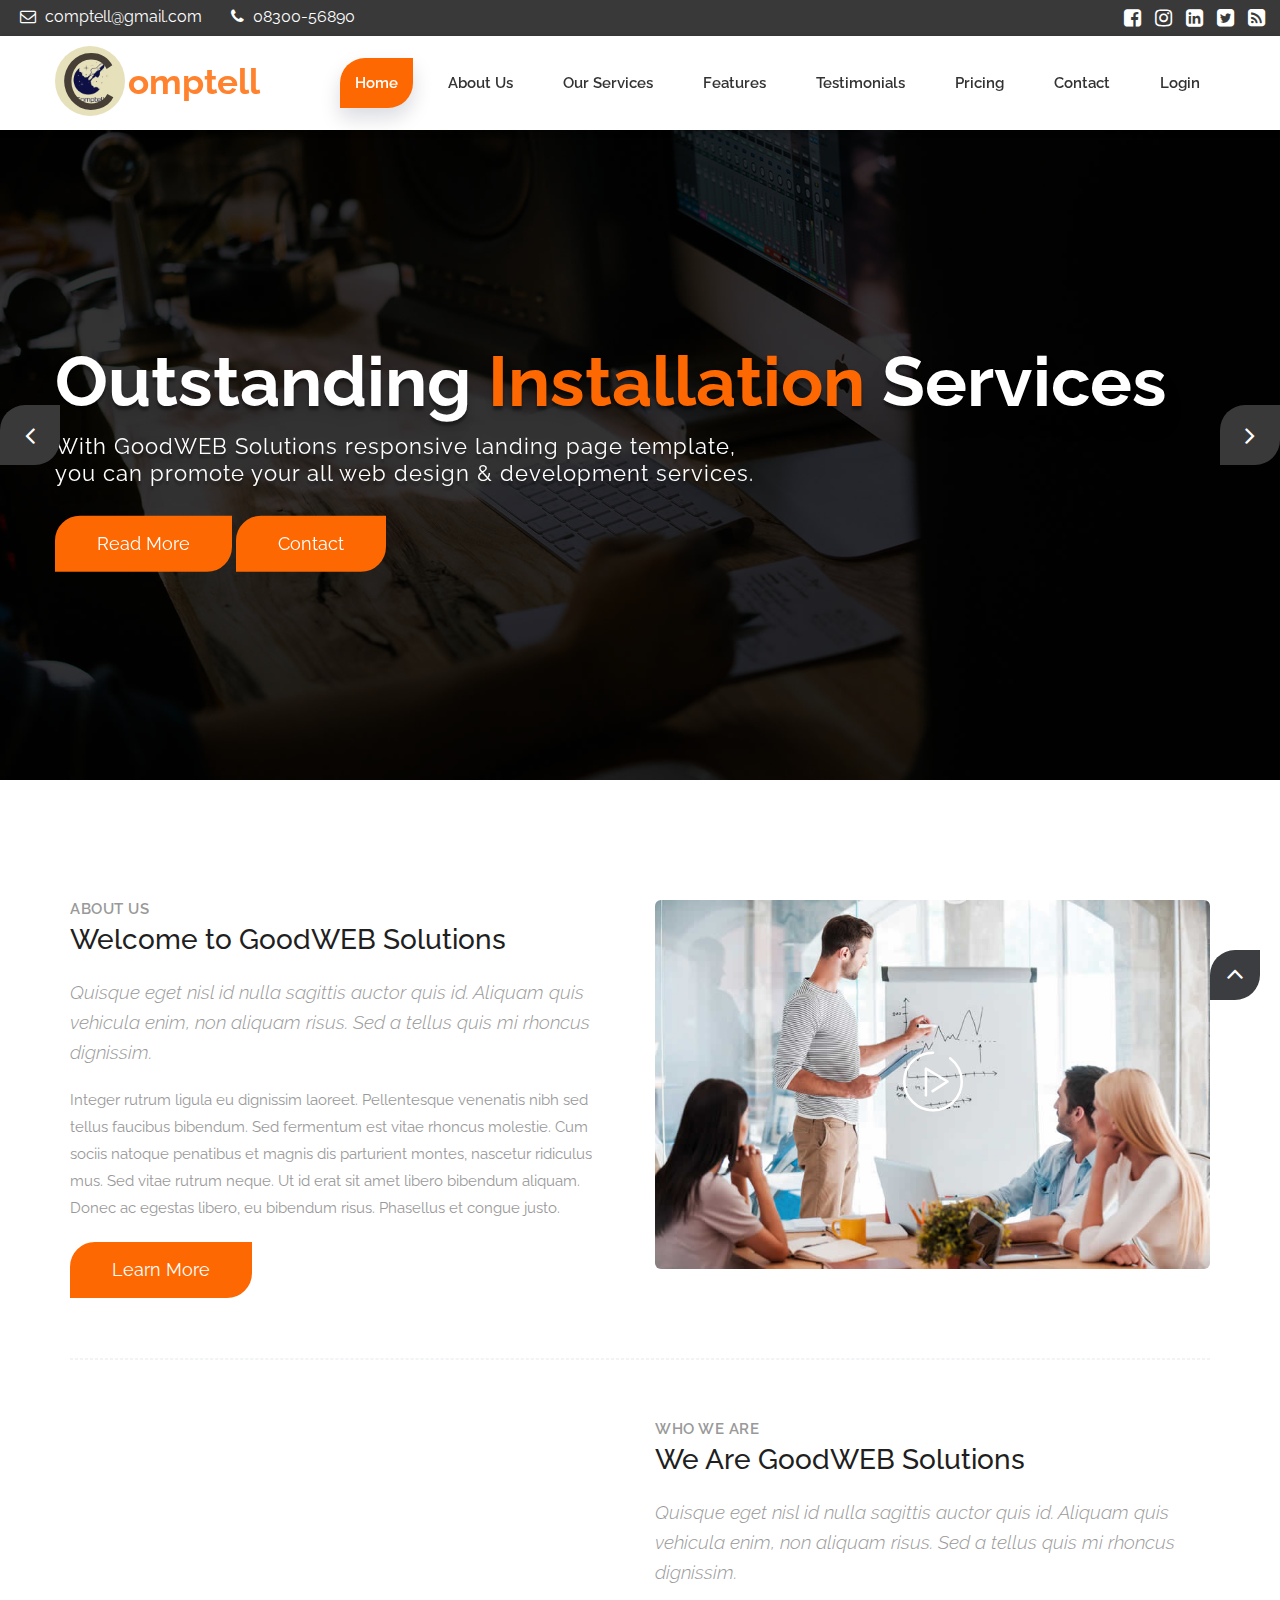
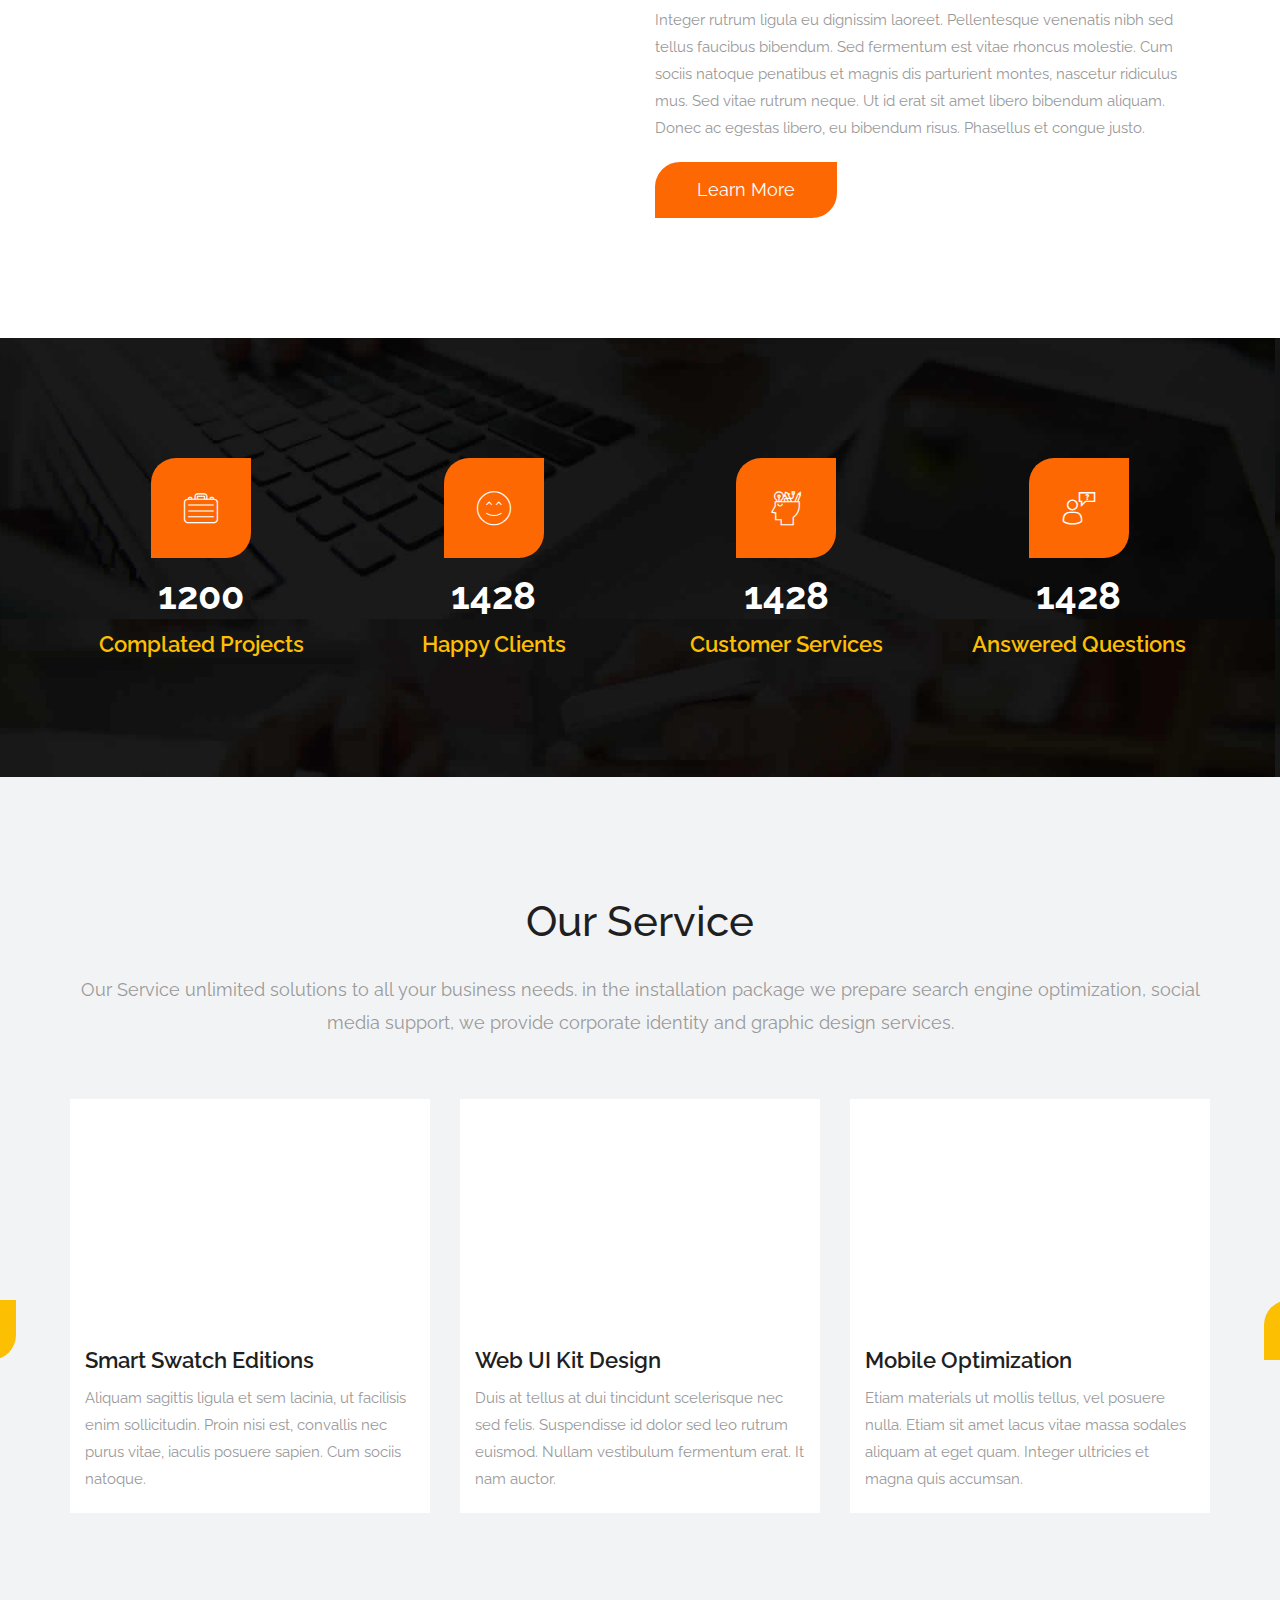
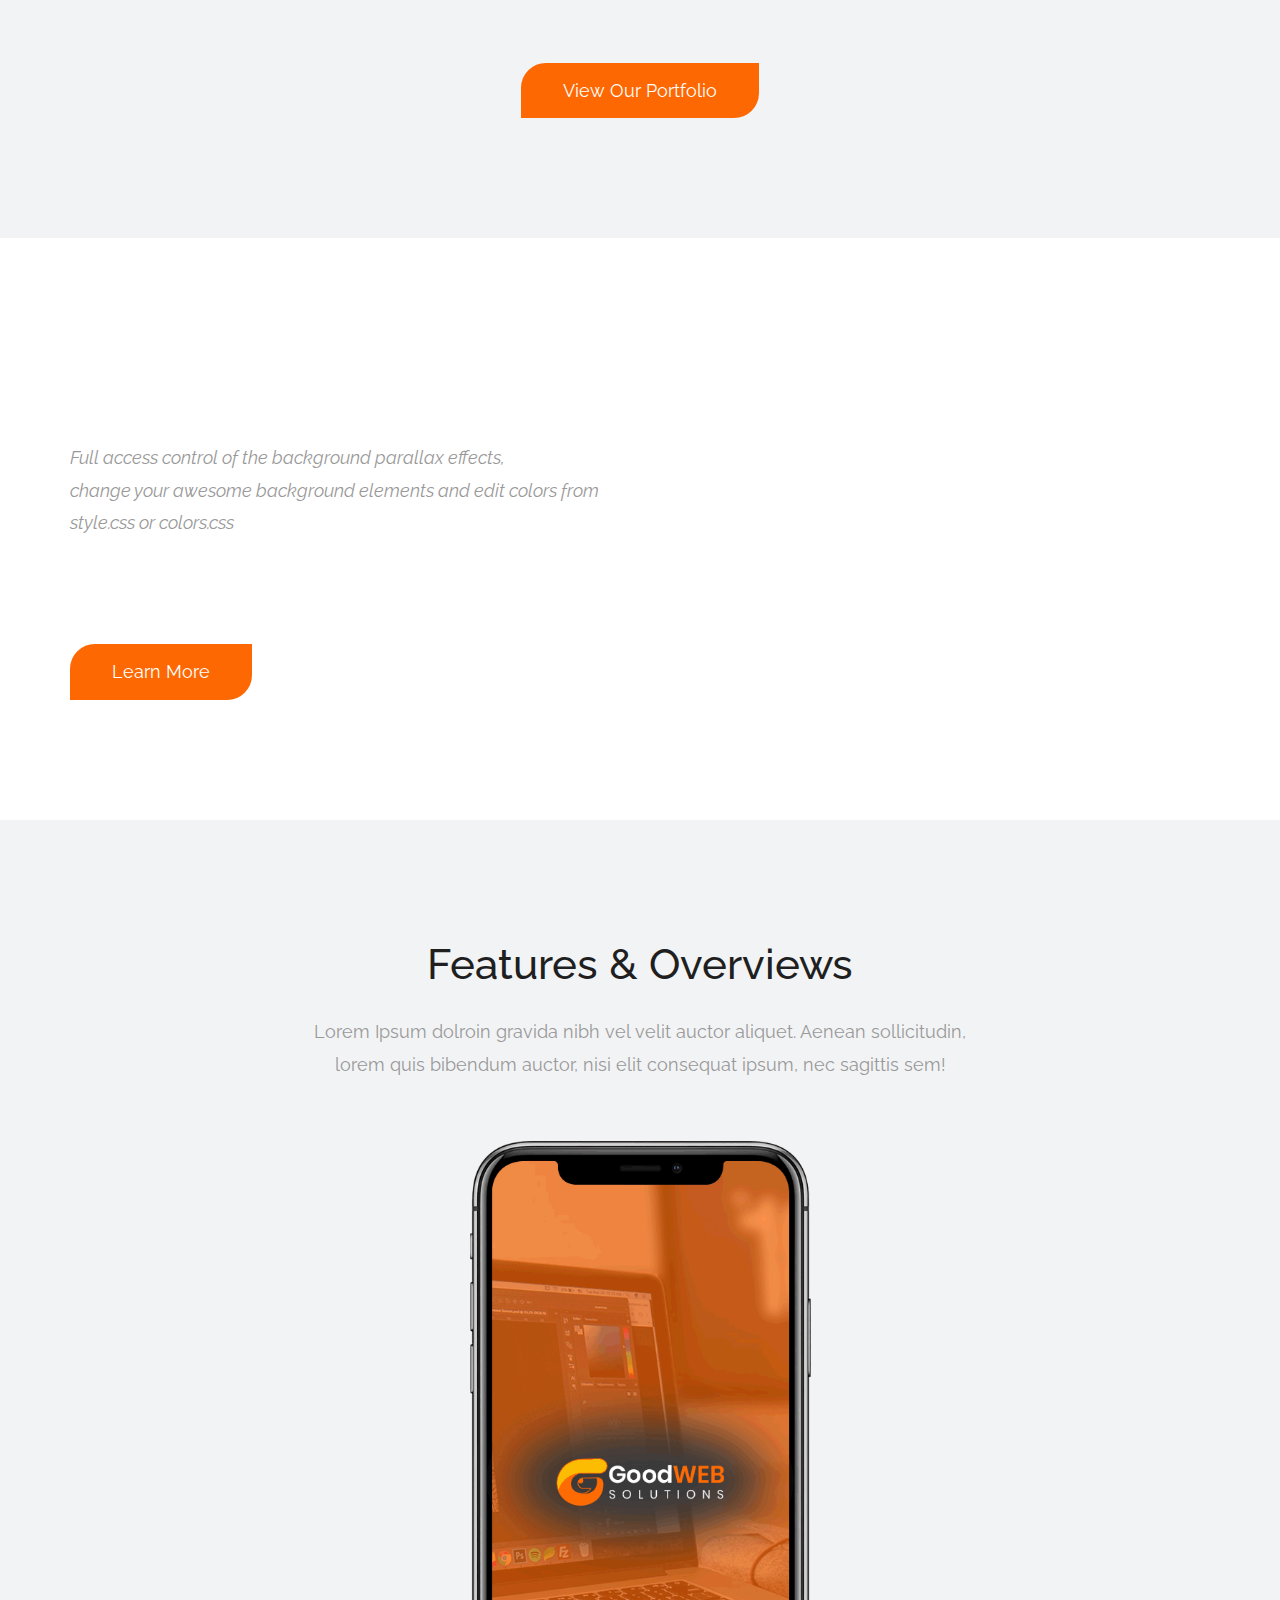
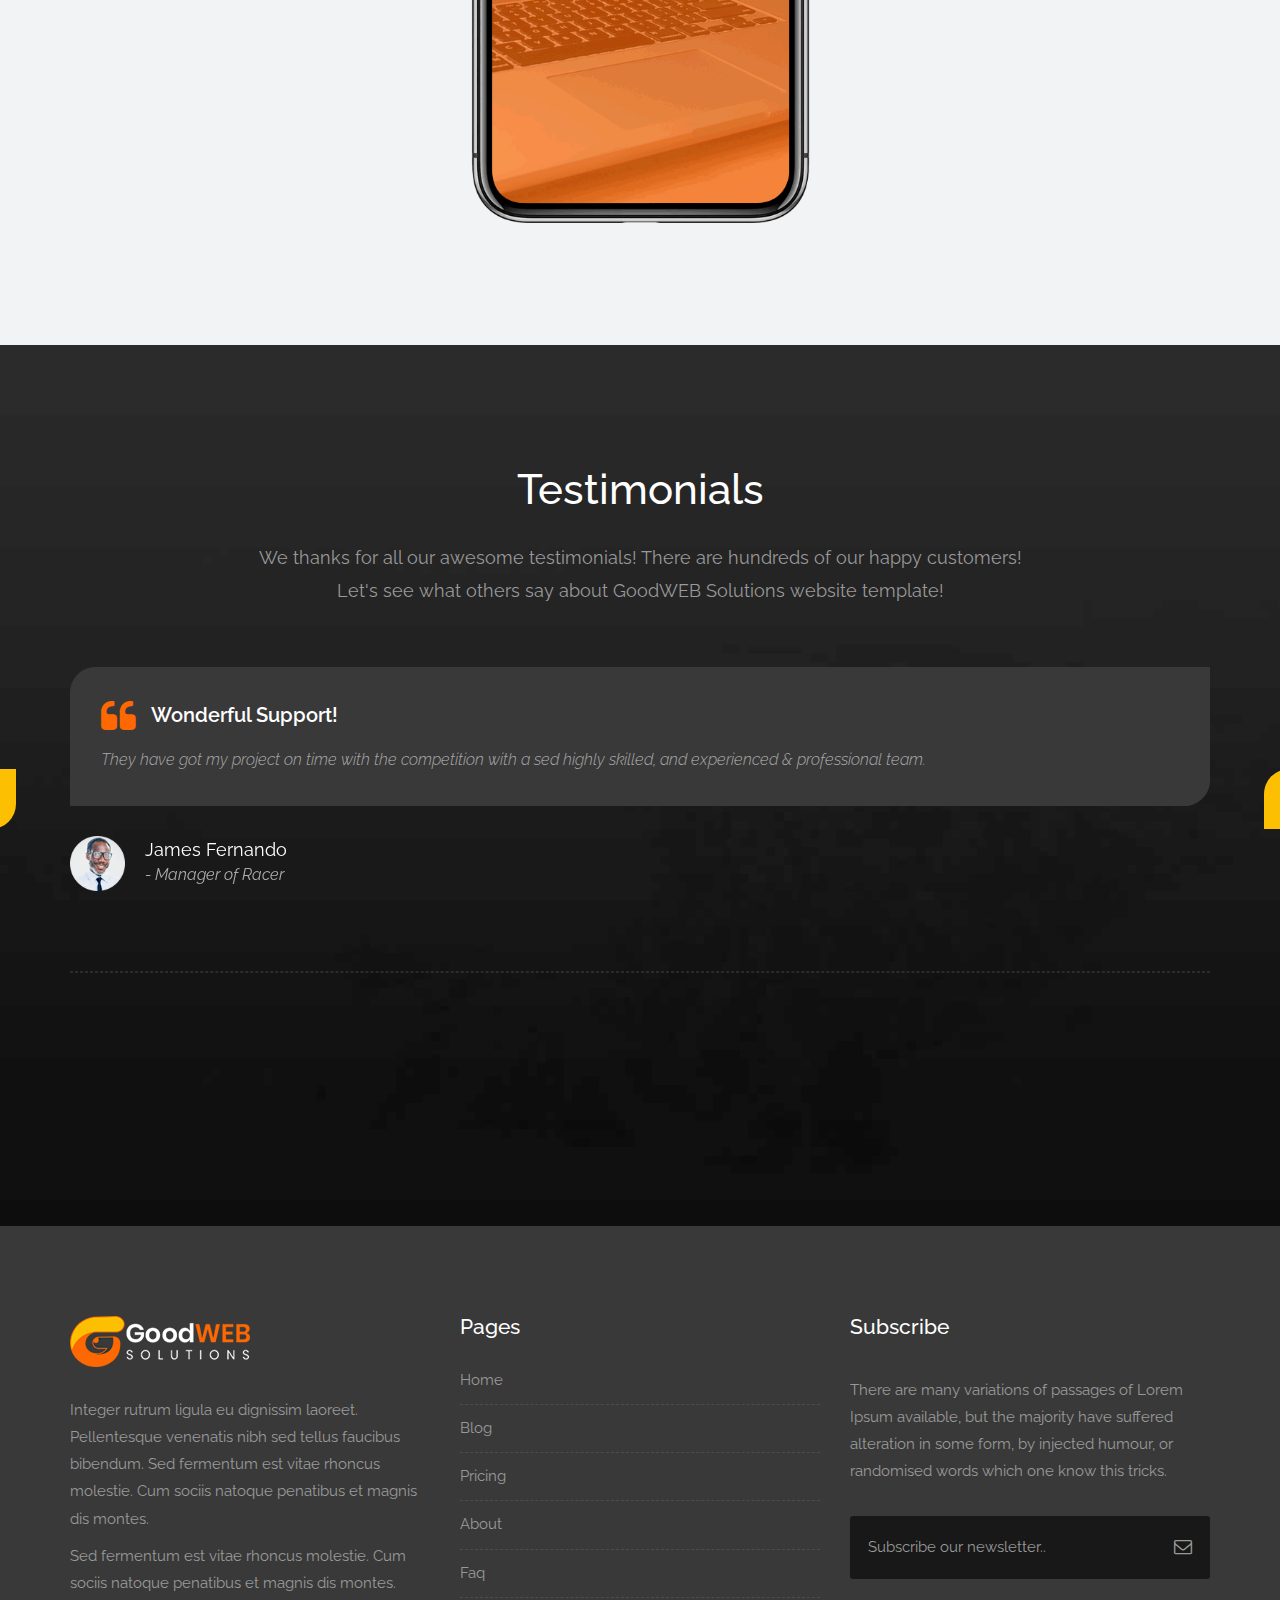
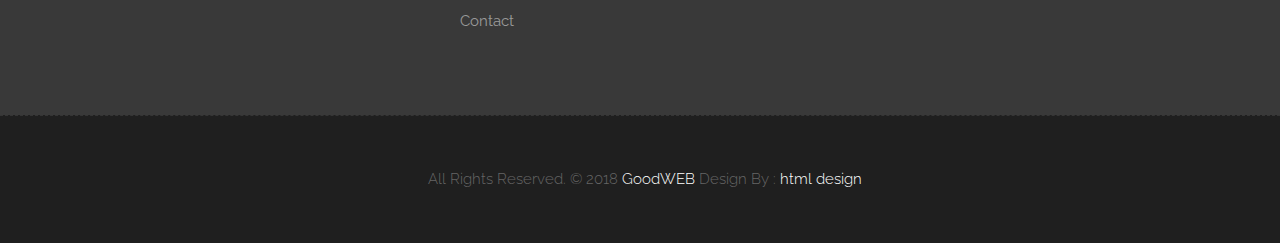
==== index.html @ 88d48df3 "initial commit, including the template" ====
<!DOCTYPE html>
<html lang="en">

    <!-- Basic -->
    <meta charset="utf-8">
    <meta http-equiv="X-UA-Compatible" content="IE=edge">   
   
    <!-- Mobile Metas -->
    <meta name="viewport" content="width=device-width, minimum-scale=1.0, maximum-scale=1.0, user-scalable=no">
 
     <!-- Site Metas -->
    <title>GoodWEB Solutions - Responsive HTML5 Landing Page Template</title>  
    <meta name="keywords" content="">
    <meta name="description" content="">
    <meta name="author" content="">

    <!-- Site Icons -->
    <link rel="shortcut icon" href="images/favicon.ico" type="image/x-icon" />
    <link rel="apple-touch-icon" href="images/apple-touch-icon.png">

    <!-- Bootstrap CSS -->
    <link rel="stylesheet" href="css/bootstrap.min.css">
    <!-- Site CSS -->
    <link rel="stylesheet" href="style.css">
    <!-- Responsive CSS -->
    <link rel="stylesheet" href="css/responsive.css">
    <!-- Custom CSS -->
    <link rel="stylesheet" href="css/custom.css">

    <!-- Modernizer for Portfolio -->
    <script src="js/modernizer.js"></script>

    <!--[if lt IE 9]>
      <script src="https://oss.maxcdn.com/libs/html5shiv/3.7.0/html5shiv.js"></script>
      <script src="https://oss.maxcdn.com/libs/respond.js/1.4.2/respond.min.js"></script>
    <![endif]-->

</head>
<body>

    <!-- LOADER -->
    <div id="preloader">
        <div class="loader">
			<div class="loader__bar"></div>
			<div class="loader__bar"></div>
			<div class="loader__bar"></div>
			<div class="loader__bar"></div>
			<div class="loader__bar"></div>
			<div class="loader__ball"></div>
		</div>
    </div><!-- end loader -->
    <!-- END LOADER -->
    
	<div class="top-bar">
		<div class="container-fluid">
			<div class="row">
				<div class="col-md-6 col-sm-6">
					<div class="left-top">
						<div class="email-box">
							<a href="#"><i class="fa fa-envelope-o" aria-hidden="true"></i> comptell@gmail.com</a>
						</div>
						<div class="phone-box">
							<a href="tel:1234567890"><i class="fa fa-phone" aria-hidden="true"></i> 08300-56890</a>
						</div>
					</div>
				</div>
				<div class="col-md-6 col-sm-6">
					<div class="right-top">
						<div class="social-box">
							<ul>
								<li><a href="#"><i class="fa fa-facebook-square" aria-hidden="true"></i></a></li>
								<li><a href="#"><i class="fa fa-instagram" aria-hidden="true"></i></a></li>
								<li><a href="#"><i class="fa fa-linkedin-square" aria-hidden="true"></i></a></li>
								<li><a href="#"><i class="fa fa-twitter-square" aria-hidden="true"></i></a></li>
								<li><a href="#"><i class="fa fa-rss-square" aria-hidden="true"></i></a></li>
							<ul>
						</div>
					</div>
				</div>
			</div>
		</div>
	</div>
    <header class="header header_style_01">
        <nav class="megamenu navbar navbar-default">
            <div class="container-fluid">
                <div class="navbar-header">
                    <button type="button" class="navbar-toggle collapsed" data-toggle="collapse" data-target="#navbar" aria-expanded="false" aria-controls="navbar">
                        <span class="sr-only">Toggle navigation</span>
                        <span class="icon-bar"></span>
                        <span class="icon-bar"></span>
                        <span class="icon-bar"></span>
                    </button>
                    <a class="navbar-a" href="index.html"><img src="images/logos/logo.png" alt="image" class="navbar-brand"></a>
                    <!-- <h1 class="logo-c">C</h1> -->
                    <h2 class="logo-name"> <span class="logo-c">C</span> <span class="omptell">omptell</span> </h2>
                </div>
                <div id="navbar" class="navbar-collapse collapse">
                    <ul class="nav navbar-nav navbar-right">
                        <li><a class="active" href="index.html">Home</a></li>
                        <li><a href="about-us.html">About us</a></li>
                        <li><a href="services.html">Our Services</a></li>
                        <li><a href="features.html">Features</a></li>
                        <li><a href="testimonials.html">Testimonials</a></li>
                        <li><a href="pricing.html">Pricing</a></li>
						<li><a href="contact.html">Contact</a></li>
                        <li><a href="">Login</a></li>
                       
                    </ul>
                </div>
            </div>
        </nav>
    </header>
	
	<div class="slider-area">
		<div class="slider-wrapper owl-carousel">
			<div class="slider-item home-one-slider-otem slider-item-four slider-bg-one">
				<div class="container">
					<div class="row">
						<div class="slider-content-area">
							<div class="slide-text">
								<h1 class="homepage-three-title">Outstanding <span>Installation</span> Services</h1>
								<h2>With GoodWEB Solutions responsive landing page template, <br>you can promote your all web design & development services. </h2>
								<div class="slider-content-btn">
									<a class="button btn btn-light btn-radius btn-brd" href="#">Read More</a>
									<a class="button btn btn-light btn-radius btn-brd" href="#">Contact</a>
								</div>
							</div>
						</div>
					</div>
				</div>
			</div>
			<div class="slider-item text-center home-one-slider-otem slider-item-four slider-bg-two">
				<div class="container">
					<div class="row">
						<div class="slider-content-area">
							<div class="slide-text">
								<h1 class="homepage-three-title">Outstanding <span>Installation</span> Services</h1>
								<h2>With GoodWEB Solutions responsive landing page template, <br>you can promote your all web design & development services. </h2>
								<div class="slider-content-btn">
									<a class="button btn btn-light btn-radius btn-brd" href="#">Read More</a>
									<a class="button btn btn-light btn-radius btn-brd" href="#">Contact</a>
								</div>
							</div>
						</div>
					</div>
				</div>
			</div>
			<div class="slider-item home-one-slider-otem slider-item-four slider-bg-three">
				<div class="container">
					<div class="row">
						<div class="slider-content-area">
							<div class="slide-text">
								<h1 class="homepage-three-title">Outstanding <span>Installation</span> Services</h1>
								<h2>With GoodWEB Solutions responsive landing page template, <br>you can promote your all web design & development services.</h2>
								<div class="slider-content-btn">
									<a class="button btn btn-light btn-radius btn-brd" href="#">Read More</a>
									<a class="button btn btn-light btn-radius btn-brd" href="#">Contact</a>
								</div>
							</div>
						</div>
					</div>
				</div>
			</div>
		</div>
	</div>

    <div id="about" class="section wb">
        <div class="container">
            <div class="row">
                <div class="col-md-6">
                    <div class="message-box">
                        <h4>About Us</h4>
                        <h2>Welcome to GoodWEB Solutions</h2>
                        <p class="lead">Quisque eget nisl id nulla sagittis auctor quis id. Aliquam quis vehicula enim, non aliquam risus. Sed a tellus quis mi rhoncus dignissim.</p>

                        <p> Integer rutrum ligula eu dignissim laoreet. Pellentesque venenatis nibh sed tellus faucibus bibendum. Sed fermentum est vitae rhoncus molestie. Cum sociis natoque penatibus et magnis dis parturient montes, nascetur ridiculus mus. Sed vitae rutrum neque. Ut id erat sit amet libero bibendum aliquam. Donec ac egestas libero, eu bibendum risus. Phasellus et congue justo. </p>

                        <a href="#services" class="btn btn-light btn-radius btn-brd grd1">Learn More</a>
                    </div><!-- end messagebox -->
                </div><!-- end col -->

                <div class="col-md-6">
                    <div class="post-media wow fadeIn">
                        <img src="uploads/about_01.jpg" alt="" class="img-responsive img-rounded">
                        <a href="http://www.youtube.com/watch?v=nrJtHemSPW4" data-rel="prettyPhoto[gal]" class="playbutton"><i class="flaticon-play-button"></i></a>
                    </div><!-- end media -->
                </div><!-- end col -->
            </div><!-- end row -->

            <hr class="hr1"> 

            <div class="row">
				<div class="col-md-6">
                    <div class="post-media wow fadeIn">
                        <img src="uploads/about_02.jpg" alt="" class="img-responsive img-rounded">
                    </div><!-- end media -->
                </div><!-- end col -->
				
                <div class="col-md-6">
                    <div class="message-box">
                        <h4>Who We are</h4>
                        <h2>We Are GoodWEB Solutions</h2>
                        <p class="lead">Quisque eget nisl id nulla sagittis auctor quis id. Aliquam quis vehicula enim, non aliquam risus. Sed a tellus quis mi rhoncus dignissim.</p>

                        <p> Integer rutrum ligula eu dignissim laoreet. Pellentesque venenatis nibh sed tellus faucibus bibendum. Sed fermentum est vitae rhoncus molestie. Cum sociis natoque penatibus et magnis dis parturient montes, nascetur ridiculus mus. Sed vitae rutrum neque. Ut id erat sit amet libero bibendum aliquam. Donec ac egestas libero, eu bibendum risus. Phasellus et congue justo. </p>

                        <a href="#services" class="btn btn-light btn-radius btn-brd grd1">Learn More</a>
                    </div><!-- end messagebox -->
                </div><!-- end col -->
            </div><!-- end row -->
        </div><!-- end container -->
    </div><!-- end section -->
	
	<div class="parallax section parallax-off" data-stellar-background-ratio="0.9" style="background-image:url('uploads/parallax_04.jpg');">
        <div class="container">
            <div class="row text-center stat-wrap">
                <div class="col-md-3 col-sm-6 col-xs-12">
                    <span data-scroll class="global-radius icon_wrap effect-1"><i class="flaticon-briefcase"></i></span>
                    <p class="stat_count">1200</p>
                    <h3>Complated Projects</h3>
                </div><!-- end col -->

                <div class="col-md-3 col-sm-6 col-xs-12">
                    <span data-scroll class="global-radius icon_wrap effect-1"><i class="flaticon-happy"></i></span>
                    <p class="stat_count">3210</p>
                    <h3>Happy Clients</h3>
                </div><!-- end col -->

                <div class="col-md-3 col-sm-6 col-xs-12">
                    <span data-scroll class="global-radius icon_wrap effect-1"><i class="flaticon-idea"></i></span>
                    <p class="stat_count">3781</p>
                    <h3>Customer Services</h3>
                </div><!-- end col -->

                <div class="col-md-3 col-sm-6 col-xs-12">
                    <span data-scroll class="global-radius icon_wrap effect-1"><i class="flaticon-customer-service"></i></span>
                    <p class="stat_count">4300</p>
                    <h3>Answered Questions</h3>
                </div><!-- end col -->
            </div><!-- end row -->
        </div><!-- end container -->
    </div><!-- end section -->

    <div id="services" class="parallax section lb">
        <div class="container">
            <div class="section-title text-center">
                <h3>Our Service</h3>
                <p class="lead">Our Service unlimited solutions to all your business needs. in the installation package we prepare search engine optimization, social media support, we provide corporate identity and graphic design services.</p>
            </div><!-- end title -->

            <div class="owl-services owl-carousel owl-theme">
                <div class="service-widget">
                    <div class="post-media wow fadeIn">
                        <a href="uploads/service_01.jpg" data-rel="prettyPhoto[gal]" class="hoverbutton global-radius"><i class="flaticon-unlink"></i></a>
                        <img src="uploads/service_01.jpg" alt="" class="img-responsive img-rounded">
                    </div>
					<div class="service-dit">
						<h3>Smart Swatch Editions</h3>
						<p>Aliquam sagittis ligula et sem lacinia, ut facilisis enim sollicitudin. Proin nisi est, convallis nec purus vitae, iaculis posuere sapien. Cum sociis natoque.</p>
					</div>
                </div>
                <!-- end service -->

                <div class="service-widget">
                    <div class="post-media wow fadeIn">
                        <a href="uploads/service_02.jpg" data-rel="prettyPhoto[gal]" class="hoverbutton global-radius"><i class="flaticon-unlink"></i></a>
                        <img src="uploads/service_02.jpg" alt="" class="img-responsive img-rounded">
                    </div>
					<div class="service-dit">
						<h3>Web UI Kit Design</h3>
						<p>Duis at tellus at dui tincidunt scelerisque nec sed felis. Suspendisse id dolor sed leo rutrum euismod. Nullam vestibulum fermentum erat. It nam auctor. </p>
					</div>
                </div>
                <!-- end service -->

                <div class="service-widget">
                    <div class="post-media wow fadeIn">
                        <a href="uploads/service_03.jpg" data-rel="prettyPhoto[gal]" class="hoverbutton global-radius"><i class="flaticon-unlink"></i></a>
                        <img src="uploads/service_03.jpg" alt="" class="img-responsive img-rounded">
                    </div>
					<div class="service-dit">
						<h3>Mobile Optimization</h3>
						<p>Etiam materials ut mollis tellus, vel posuere nulla. Etiam sit amet lacus vitae massa sodales aliquam at eget quam. Integer ultricies et magna quis accumsan.</p>
					</div>
                </div>
                <!-- end service -->

                <div class="service-widget">
                    <div class="post-media wow fadeIn">
                        <a href="uploads/service_04.jpg" data-rel="prettyPhoto[gal]" class="hoverbutton global-radius"><i class="flaticon-unlink"></i></a>
                        <img src="uploads/service_04.jpg" alt="" class="img-responsive img-rounded">
                    </div>
					<div class="service-dit">
						<h3>Digital Design for Mac</h3>
						<p>Praesent in neque congue sapien lobortis faucibus id eget erat. <br>Pellentesque maximus rutrum felis. Interdum et malesuada fames ac ante ipsum primis in faucibus.</p>
					</div>
                </div>
                <!-- end service -->
            </div><!-- end row -->

            <hr class="hr1">

            <div class="text-center">
                <a data-scroll href="#portfolio" class="btn btn-light btn-radius btn-brd">View Our Portfolio</a>
            </div>
        </div><!-- end container -->
    </div><!-- end section -->

    <div class="parallax section noover" data-stellar-background-ratio="0.7" style="background-image:url('uploads/parallax_05.png');">
        <div class="container">
            <div class="row text-center">
                <div class="col-md-6">
                    <div class="customwidget text-left">
                        <h1>Beautiful Websites</h1>
                        <p>Full access control of the background parallax effects, <br>change your awesome background elements and edit colors from style.css or colors.css</p>
                        <ul class="list-inline">
                            <li><i class="fa fa-check"></i> Custom Sections</li>
                            <li><i class="fa fa-check"></i> Parallax's</li>
                            <li><i class="fa fa-check"></i> Icons & PSD</li>
                            <li><i class="fa fa-check"></i> Limitless Colors</li>
                        </ul><!-- end list -->
                        <a href="#services" data-scroll class="btn btn-light btn-radius btn-brd">Learn More</a>
                    </div>
                </div><!-- end col -->
				<div class="col-md-6">
                    <div class="text-center image-center hidden-sm hidden-xs">
                        <img src="uploads/device_03.png" alt="" class="img-responsive wow fadeInUp">
                    </div>
                </div>
            </div><!-- end row -->
        </div><!-- end container -->
    </div><!-- end section -->
	
    <div id="features" class="section lb">
        <div class="container">
            <div class="section-title text-center">
                <h3>Features & Overviews</h3>
                <p class="lead">Lorem Ipsum dolroin gravida nibh vel velit auctor aliquet. Aenean sollicitudin, <br>lorem quis bibendum auctor, nisi elit consequat ipsum, nec sagittis sem!</p>
            </div><!-- end title -->

            <div class="row">
                <div class="col-md-4 col-sm-6 col-xs-12">
                    <ul class="features-left">
                        <li class="wow fadeInLeft" data-wow-duration="1s" data-wow-delay="0.2s">
                            <i class="flaticon-wordpress-logo"></i>
                            <div class="fl-inner">
                                <h4>WordPress Installation</h4>
                                <p>Lorem Ipsum dolroin gravida nibh vel velit auctor aliquet. </p>
                            </div>
                        </li>
                        <li class="wow fadeInLeft" data-wow-duration="1s" data-wow-delay="0.3s">
                            <i class="flaticon-windows"></i>
                            <div class="fl-inner">
                                <h4>Browser Compatible</h4>
                                <p>Lorem Ipsum dolroin gravida nibh vel velit auctor aliquet. </p>
                            </div>
                        </li>
                        <li class="wow fadeInLeft" data-wow-duration="1s" data-wow-delay="0.4s">
                            <i class="flaticon-price-tag"></i>
                            <div class="fl-inner">
                                <h4>eCommerce Ready</h4>
                                <p>Lorem Ipsum dolroin gravida nibh vel velit auctor aliquet. </p>
                            </div>
                        </li>
                        <li class="wow fadeInLeft" data-wow-duration="1s" data-wow-delay="0.5s">
                            <i class="flaticon-new-file"></i>
                            <div class="fl-inner">
                                <h4>Easy to Customize</h4>
                                <p>Lorem Ipsum dolroin gravida nibh vel velit auctor aliquet. </p>
                            </div>
                        </li>
                    </ul>
                </div>
                <div class="col-md-4 hidden-xs hidden-sm">
                    <img src="uploads/ipad.png" class="img-center img-responsive" alt="">
                </div>
                <div class="col-md-4 col-sm-6 col-xs-12">
                    <ul class="features-right">
                        <li class="wow fadeInRight" data-wow-duration="1s" data-wow-delay="0.2s">
                            <i class="flaticon-pantone"></i>
                            <div class="fr-inner">
                                <h4>Limitless Colors</h4>
                                <p>Lorem Ipsum dolroin gravida nibh vel velit auctor aliquet. </p>
                            </div>
                        </li>
                        <li class="wow fadeInRight" data-wow-duration="1s" data-wow-delay="0.3s">
                            <i class="flaticon-cloud-computing"></i>
                            <div class="fr-inner">
                                <h4>Lifetime Update</h4>
                                <p>Lorem Ipsum dolroin gravida nibh vel velit auctor aliquet. </p>
                            </div>
                        </li>
                        <li class="wow fadeInRight" data-wow-duration="1s" data-wow-delay="0.4s">
                            <i class="flaticon-line-graph"></i>
                            <div class="fr-inner">
                                <h4>SEO Friendly</h4>
                                <p>Lorem Ipsum dolroin gravida nibh vel velit auctor aliquet. </p>
                            </div>
                        </li>
                        <li class="wow fadeInRight" data-wow-duration="1s" data-wow-delay="0.5s">
                            <i class="flaticon-coding"></i>
                            <div class="fr-inner">
                                <h4>Simple Clean Code</h4>
                                <p>Lorem Ipsum dolroin gravida nibh vel velit auctor aliquet. </p>
                            </div>
                        </li>
                    </ul>
                </div><!-- end col -->
            </div><!-- end row -->
        </div><!-- end container -->
    </div><!-- end section -->

    <div id="testimonials" class="parallax section db parallax-off" style="background-image:url('uploads/parallax_03.jpg');">
        <div class="container">
            <div class="section-title text-center">
                <h3>Testimonials</h3>
                <p class="lead">We thanks for all our awesome testimonials! There are hundreds of our happy customers! <br>Let's see what others say about GoodWEB Solutions website template!</p>
            </div><!-- end title -->

            <div class="row">
                <div class="col-md-12 col-sm-12">
                    <div class="testi-carousel owl-carousel owl-theme">
                        <div class="testimonial clearfix">
                            <div class="desc">
                                <h3><i class="fa fa-quote-left"></i> Wonderful Support!</h3>
                                <p class="lead">They have got my project on time with the competition with a sed highly skilled, and experienced & professional team.</p>
                            </div>
                            <div class="testi-meta">
                                <img src="uploads/testi_01.png" alt="" class="img-responsive alignleft">
                                <h4>James Fernando <small>- Manager of Racer</small></h4>
                            </div>
                            <!-- end testi-meta -->
                        </div>
                        <!-- end testimonial -->

                        <div class="testimonial clearfix">
                            <div class="desc">
                                <h3><i class="fa fa-quote-left"></i> Awesome Services!</h3>
                                <p class="lead">Explain to you how all this mistaken idea of denouncing pleasure and praising pain was born and I will give you completed.</p>
                            </div>
                            <div class="testi-meta">
                                <img src="uploads/testi_02.png" alt="" class="img-responsive alignleft">
                                <h4>Jacques Philips <small>- Designer</small></h4>
                            </div>
                            <!-- end testi-meta -->
                        </div>
                        <!-- end testimonial -->

                        <div class="testimonial clearfix">
                            <div class="desc">
                                <h3><i class="fa fa-quote-left"></i> Great & Talented Team!</h3>
                                <p class="lead">The master-builder of human happines no one rejects, dislikes avoids pleasure itself, because it is very pursue pleasure. </p>
                            </div>
                            <div class="testi-meta">
                                <img src="uploads/testi_03.png" alt="" class="img-responsive alignleft">
                                <h4>Venanda Mercy <small>- Newyork City</small></h4>
                            </div>
                            <!-- end testi-meta -->
                        </div>
                        <!-- end testimonial -->
                        <div class="testimonial clearfix">
                            <div class="desc">
                                <h3><i class="fa fa-quote-left"></i> Wonderful Support!</h3>
                                <p class="lead">They have got my project on time with the competition with a sed highly skilled, and experienced & professional team.</p>
                            </div>
                            <div class="testi-meta">
                                <img src="uploads/testi_01.png" alt="" class="img-responsive alignleft">
                                <h4>James Fernando <small>- Manager of Racer</small></h4>
                            </div>
                            <!-- end testi-meta -->
                        </div>
                        <!-- end testimonial -->

                        <div class="testimonial clearfix">
                            <div class="desc">
                                <h3><i class="fa fa-quote-left"></i> Awesome Services!</h3>
                                <p class="lead">Explain to you how all this mistaken idea of denouncing pleasure and praising pain was born and I will give you completed.</p>
                            </div>
                            <div class="testi-meta">
                                <img src="uploads/testi_02.png" alt="" class="img-responsive alignleft">
                                <h4>Jacques Philips <small>- Designer</small></h4>
                            </div>
                            <!-- end testi-meta -->
                        </div>
                        <!-- end testimonial -->

                        <div class="testimonial clearfix">
                            <div class="desc">
                                <h3><i class="fa fa-quote-left"></i> Great & Talented Team!</h3>
                                <p class="lead">The master-builder of human happines no one rejects, dislikes avoids pleasure itself, because it is very pursue pleasure. </p>
                            </div>
                            <div class="testi-meta">
                                <img src="uploads/testi_03.png" alt="" class="img-responsive alignleft">
                                <h4>Venanda Mercy <small>- Newyork City</small></h4>
                            </div>
                            <!-- end testi-meta -->
                        </div><!-- end testimonial -->
                    </div><!-- end carousel -->
                </div><!-- end col -->
            </div><!-- end row -->

            <hr class="hr1">

            <div class="row logos">
                <div class="col-md-2 col-sm-2 col-xs-6 wow fadeInUp">
                    <a href="#"><img src="uploads/logo_01.png" alt="" class="img-repsonsive"></a>
                </div>
                <div class="col-md-2 col-sm-2 col-xs-6 wow fadeInUp">
                    <a href="#"><img src="uploads/logo_02.png" alt="" class="img-repsonsive"></a>
                </div>
                <div class="col-md-2 col-sm-2 col-xs-6 wow fadeInUp">
                    <a href="#"><img src="uploads/logo_03.png" alt="" class="img-repsonsive"></a>
                </div>
                <div class="col-md-2 col-sm-2 col-xs-6 wow fadeInUp">
                    <a href="#"><img src="uploads/logo_04.png" alt="" class="img-repsonsive"></a>
                </div>
                <div class="col-md-2 col-sm-2 col-xs-6 wow fadeInUp">
                    <a href="#"><img src="uploads/logo_05.png" alt="" class="img-repsonsive"></a>
                </div>
                <div class="col-md-2 col-sm-2 col-xs-6 wow fadeInUp">
                    <a href="#"><img src="uploads/logo_06.png" alt="" class="img-repsonsive"></a>
                </div>
            </div><!-- end row -->

        </div><!-- end container -->
    </div><!-- end section -->

    <footer class="footer">
        <div class="container">
            <div class="row">
                <div class="col-md-4 col-sm-4 col-xs-12">
                    <div class="widget clearfix">
                        <div class="widget-title">
                            <img src="images/logos/logo-2.png" alt="" />
                        </div>
                        <p> Integer rutrum ligula eu dignissim laoreet. Pellentesque venenatis nibh sed tellus faucibus bibendum. Sed fermentum est vitae rhoncus molestie. Cum sociis natoque penatibus et magnis dis montes.</p>
                        <p>Sed fermentum est vitae rhoncus molestie. Cum sociis natoque penatibus et magnis dis montes.</p>
                    </div><!-- end clearfix -->
                </div><!-- end col -->

				<div class="col-md-4 col-sm-4 col-xs-12">
                    <div class="widget clearfix">
                        <div class="widget-title">
                            <h3>Pages</h3>
                        </div>

                        <ul class="footer-links hov">
                            <li><a href="#">Home <span class="icon icon-arrow-right2"></span></a></li>
							<li><a href="#">Blog <span class="icon icon-arrow-right2"></span></a></li>
							<li><a href="#">Pricing <span class="icon icon-arrow-right2"></span></a></li>
							<li><a href="#">About <span class="icon icon-arrow-right2"></span></a></li>
							<li><a href="#">Faq <span class="icon icon-arrow-right2"></span></a></li>
							<li><a href="#">Contact <span class="icon icon-arrow-right2"></span></a></li>
                        </ul><!-- end links -->
                    </div><!-- end clearfix -->
                </div><!-- end col -->
				
                <div class="col-md-4 col-sm-4 col-xs-12">
                    <div class="footer-distributed widget clearfix">
                        <div class="widget-title">
                            <h3>Subscribe</h3>
							<p>There are many variations of passages of Lorem Ipsum available, but the majority have suffered alteration in some form, by injected humour, or randomised words which one know this tricks.</p>
                        </div>
						
						<div class="footer-right">
							<form method="get" action="#">
								<input placeholder="Subscribe our newsletter.." name="search">
								<i class="fa fa-envelope-o"></i>
							</form>
						</div>                        
                    </div><!-- end clearfix -->
                </div><!-- end col -->
            </div><!-- end row -->
        </div><!-- end container -->
    </footer><!-- end footer -->

    <div class="copyrights">
        <div class="container">
            <div class="footer-distributed">
                <div class="footer-left">                   
                    <p class="footer-company-name">All Rights Reserved. &copy; 2018 <a href="#">GoodWEB</a> Design By : 
					<a href="https://html.design/">html design</a></p>
                </div>

                
            </div>
        </div><!-- end container -->
    </div><!-- end copyrights -->

    <a href="#" id="scroll-to-top" class="dmtop global-radius"><i class="fa fa-angle-up"></i></a>

    <!-- ALL JS FILES -->
    <script src="js/all.js"></script>
    <!-- ALL PLUGINS -->
    <script src="js/custom.js"></script>
    <script src="js/portfolio.js"></script>
    <script src="js/hoverdir.js"></script>    

</body>
</html>
---- style.css ----
/*------------------------------------------------------------------
    Version: 1.0
-------------------------------------------------------------------*/


/*------------------------------------------------------------------
    [Table of contents]

    1. IMPORT FONTS
    2. IMPORT FILES
    3. SKELETON
    4. WP CORE
    5. HEADER
    6. SECTIONS
    7. SECTIONS
    8. PORTFOLIO
    9. TESTIMONIALS
    10. PRICING TABLES
    11. ICON BOXES
    12. MESSAGE BOXES
    13. FEATURES
    14. CONTACT
    15. FOOTER
    16. MISC
    17. BUTTONS
-------------------------------------------------------------------*/


/*------------------------------------------------------------------
    IMPORT FONTS
-------------------------------------------------------------------*/

@import url('https://fonts.googleapis.com/css?family=Raleway:100,200,300,400,500,600,700,900');

/*------------------------------------------------------------------
    IMPORT FILES
-------------------------------------------------------------------*/

@import url(css/animate.css);
@import url(css/flaticon.css);
@import url(css/icomoon.css);
@import url(css/prettyPhoto.css);
@import url(css/owl.carousel.css);
@import url(css/font-awesome.min.css);

/*------------------------------------------------------------------
    SKELETON
-------------------------------------------------------------------*/

body {
    color: #999;
    font-size: 15px;
    font-family: 'Raleway', sans-serif;
    line-height: 1.80857;
}

body.demos .section {
    background: url(images/bg.png) repeat top center #f2f3f5;
}

body.demos .section-title img {
    max-width: 280px;
    display: block;
    margin: 10px auto;
}

body.demos .service-widget h3 {
    border-bottom: 1px solid #ededed;
    font-size: 18px;
    padding: 20px 0;
    background-color: #ffffff;
}

body.demos .service-widget {
    margin: 0 0 30px;
    padding: 30px;
    background-color: #fff
}

body.demos .container-fluid {
    max-width: 1080px
}

a {
    color: #1f1f1f;
    text-decoration: none !important;
    outline: none !important;
    -webkit-transition: all .3s ease-in-out;
    -moz-transition: all .3s ease-in-out;
    -ms-transition: all .3s ease-in-out;
    -o-transition: all .3s ease-in-out;
    transition: all .3s ease-in-out;
}

h1,
h2,
h3,
h4,
h5,
h6 {
    letter-spacing: 0;
    font-weight: normal;
    position: relative;
    padding: 0 0 10px 0;
    font-weight: normal;
    line-height: 120% !important;
    color: #1f1f1f;
    margin: 0
}

h1 {
    font-size: 24px
}

h2 {
    font-size: 22px
}

h3 {
    font-size: 18px
}

h4 {
    font-size: 16px
}

h5 {
    font-size: 14px
}

h6 {
    font-size: 13px
}

h1 a,
h2 a,
h3 a,
h4 a,
h5 a,
h6 a {
    color: #212121;
    text-decoration: none!important;
    opacity: 1
}

h1 a:hover,
h2 a:hover,
h3 a:hover,
h4 a:hover,
h5 a:hover,
h6 a:hover {
    opacity: .8
}

a {
    color: #1f1f1f;
    text-decoration: none;
    outline: none;
}

a,
.btn {
    text-decoration: none !important;
    outline: none !important;
    -webkit-transition: all .3s ease-in-out;
    -moz-transition: all .3s ease-in-out;
    -ms-transition: all .3s ease-in-out;
    -o-transition: all .3s ease-in-out;
    transition: all .3s ease-in-out;
}

.btn-custom {
    margin-top: 20px;
    background-color: transparent !important;
    border: 2px solid #ddd;
    padding: 12px 40px;
    font-size: 16px;
}

.lead {
    font-size: 18px;
    line-height: 30px;
    color: #767676;
    margin: 0;
    padding: 0;
}

blockquote {
    margin: 20px 0 20px;
    padding: 30px;
}

ul, li, ol{
	margin: 0px;
	padding: 0px;
	list-style: none;
}

/*------------------------------------------------------------------
    WP CORE
-------------------------------------------------------------------*/

.first {
    clear: both
}

.last {
    margin-right: 0
}

.alignnone {
    margin: 5px 20px 20px 0;
}

.aligncenter,
div.aligncenter {
    display: block;
    margin: 5px auto 5px auto;
}

.alignright {
    float: right;
    margin: 10px 0 20px 20px;
}

.alignleft {
    float: left;
    margin: 10px 20px 20px 0;
}

a img.alignright {
    float: right;
    margin: 10px 0 20px 20px;
}

a img.alignnone {
    margin: 10px 20px 20px 0;
}

a img.alignleft {
    float: left;
    margin: 10px 20px 20px 0;
}

a img.aligncenter {
    display: block;
    margin-left: auto;
    margin-right: auto
}

.wp-caption {
    background: #fff;
    border: 1px solid #f0f0f0;
    max-width: 96%;
    /* Image does not overflow the content area */
    padding: 5px 3px 10px;
    text-align: center;
}

.wp-caption.alignnone {
    margin: 5px 20px 20px 0;
}

.wp-caption.alignleft {
    margin: 5px 20px 20px 0;
}

.wp-caption.alignright {
    margin: 5px 0 20px 20px;
}

.wp-caption img {
    border: 0 none;
    height: auto;
    margin: 0;
    max-width: 98.5%;
    padding: 0;
    width: auto;
}

.wp-caption p.wp-caption-text {
    font-size: 11px;
    line-height: 17px;
    margin: 0;
    padding: 0 4px 5px;
}


/* Text meant only for screen readers. */

.screen-reader-text {
    clip: rect(1px, 1px, 1px, 1px);
    position: absolute !important;
    height: 1px;
    width: 1px;
    overflow: hidden;
}

.screen-reader-text:focus {
    background-color: #f1f1f1;
    border-radius: 3px;
    box-shadow: 0 0 2px 2px rgba(0, 0, 0, 0.6);
    clip: auto !important;
    color: #21759b;
    display: block;
    font-size: 14px;
    font-size: 0.875rem;
    font-weight: bold;
    height: auto;
    left: 5px;
    line-height: normal;
    padding: 15px 23px 14px;
    text-decoration: none;
    top: 5px;
    width: auto;
    z-index: 100000;
    /* Above WP toolbar. */
}

/*------------------------------------------------------------------
    Top head
-------------------------------------------------------------------*/

.top-bar{
	background: #393939;
}
.left-top{
	padding: 3px 0px; 
}
.email-box{
	display: inline-block;
	margin-right: 20px;
}
.email-box a{
	color: #ffffff;
	font-size: 16px;
}
.email-box a:hover{
	color: #fd6802;
}
.email-box a i{
	padding: 0px 5px;
}
.phone-box{
	display: inline-block;
}

.phone-box a{
	color: #ffffff;
	font-size: 16px;
}
.phone-box a:hover{
	color: #fd6802;
}
.phone-box a i{
	padding: 0px 5px;
}

.social-box{
	float: right;
}

.social-box ul li{
	display: inline-block;
	padding-left: 10px;
}

.social-box ul li a{
	color: #ffffff;
	font-size: 20px;
}
.social-box ul li a:hover{
	color: #fd6802;
}


/*------------------------------------------------------------------
    HEADER
-------------------------------------------------------------------*/

.megamenu .nav,
.megamenu .collapse,
.megamenu .dropup,
.megamenu .dropdown {
    position: static;
}

.megamenu .container-fluid {
    position: relative;
}

.megamenu .dropdown-menu {
    left: auto;
}

.megamenu .megamenu-content {
    padding: 20px 30px;
}

.megamenu .dropdown.megamenu-fw .dropdown-menu {
    left: 0;
    right: 0;
}

.megamenu .list-unstyled {
    min-width: 200px;
}

.header_style_01 {
    background-color: rgba(255, 255, 255);
    display: block;
    left: 0;
    padding: 20px 40px !important;
    position: relative;
    right: 0;
    top: 0;
    width: 100%;
	-webkit-box-shadow: 0px 2px 5px 0px rgba(0,0,0,0.30);
	-moz-box-shadow: 0px 2px 5px 0px rgba(0,0,0,0.30);
	box-shadow: 0px 2px 5px 0px rgba(0,0,0,0.30);
    z-index: 111;
}

.header_style_01 .navbar-default {
    background-color: transparent;
    border: 0;
	border-radius: 0px;
}

.header_style_01 .navbar,
.header_style_01 .navbar-nav,
.header_style_01 .navbar-default,
.header_style_01 .nav {
    margin-bottom: 0 !important;
}

.navbar-brand {
    /* padding: 2px 15px 0 15px; */
    /* height: 10px; */
    border-radius: 50%;
	/* width: 10px; */
    position: absolute;
    top: -25px;
    width: 100px;
    height: 100px;
    /* width: 2rem; */
    /* height: 4rem; */
    
}

.logo-name{
    font-weight: 700;
    font-size: 30px;
    display: flex;
    flex-direction: row;
    align-items: center;
    padding-top: 8px;
    /* padding-left: 8rem; */
}
.omptell{
    padding-left: 7.3rem;
    color: #ff822e;
    font-size: 35px;
}



.logo-c{
    font-size: 8rem;
    font-weight: 500;
    position: absolute;
    padding-left: 5.6px;
    color: rgb(71, 63, 53);
}

.header_style_01 .navbar-default .navbar-nav > li > a {
    border-radius: 0;
    color: #ffffff;
    font-size: 15px;
    font-style: normal;
    font-weight: 600;
    text-transform: capitalize;
    background-color: transparent;
}

.header_style_01 .navbar-default .navbar-nav > li a {
	color: #333333;
	padding: 15px 15px;
}

.header_style_01 .navbar-default .navbar-nav > li a.active{
	color: #ffffff;
	box-shadow: 0 10px 20px 0 rgba(5, 16, 44, .15);
	border-radius: 25px 0px 25px 0px;
	background: #fd6802;
}

.header_style_01 .navbar-default .navbar-nav > li:hover a,
.header_style_01 .navbar-default .navbar-nav > li:focus a {
    color: #ffffff;
	box-shadow: 0 10px 20px 0 rgba(5, 16, 44, .15);
	border-radius: 25px 0px 25px 0px;
	background: #fd6802;
}

.header_style_01 .navbar-right > li {
    margin-top: 2px;
    -webkit-transition: all .3s ease-in-out;
    -moz-transition: all .3s ease-in-out;
    -ms-transition: all .3s ease-in-out;
    -o-transition: all .3s ease-in-out;
    transition: all .3s ease-in-out;
}

.header_style_01 .navbar-right > li > a {
    padding-bottom: 10px;
    padding-top: 10px;
}

li.social-links {
    margin: 0 8px;
}

li.social-links a {
    padding: 13px 0 !important;
}

.navbar-nav li {
    position: relative;
	margin: 0px 10px;
}

.navbar-nav span {
    font-size: 24px;
    position: absolute;
    right: 2px;
    top: 13px;
}

/*------------------------------------------------------------------
    Banner Slider
-------------------------------------------------------------------*/

.slider-bg-one {
    background-image: url("uploads/slider_01.jpg");
    background-position: center center;
    background-repeat: no-repeat;
    background-size: cover;
}

.slider-bg-two {
    background-image: url("uploads/slider_02.jpg");
    background-position: center center;
    background-repeat: no-repeat;
    background-size: cover;
}

.slider-bg-three {
    background-image: url("uploads/slider_03.jpg");
    background-position: center center;
    background-repeat: no-repeat;
    background-size: cover;
}

.slider-content-area {
    height: 100vh;
    position: relative;
}

.home-one-slider-otem .slider-content-area {
    height: 650px;
    position: relative;
}

.slide-text {
    position: absolute;
    top: 50%;
    transform: translateY(-50%);
    width: 100%;
    z-index: 1;
}

.slide-text h1 {
    color: #fff;
    font-size: 70px;
    font-weight: 700;
    text-transform: capitalize;
	text-shadow: 0px 4px 3px rgba(0,0,0,0.4),
             0px 8px 13px rgba(0,0,0,0.1),
             0px 18px 23px rgba(0,0,0,0.1);
}

.slide-text h1 span{
	color: #fd6802;
}

.slide-text h2 {
    color: #fff;
    font-size: 22px;
    letter-spacing: 1px;
    margin-bottom: 20px;
	text-shadow: 0px 4px 3px rgba(0,0,0,0.4),
             0px 8px 13px rgba(0,0,0,0.1),
             0px 18px 23px rgba(0,0,0,0.1);
}


.slider-wrapper .owl-nav .owl-prev, .slider-wrapper .owl-nav .owl-next {
    background: #393939;
    height: 60px;
    top: 50%;
    transform: translateY(-50%);
    transition: all 0.4s ease-in-out 0s;
    width: 60px;
	border-radius: 25px 0px 25px 0px;
}

.slider-wrapper .owl-nav .owl-prev:hover, .slider-wrapper .owl-nav .owl-next:hover {
	background: #fd6802;
}

.slider-wrapper .owl-nav .owl-prev {
    margin-left: 0%;
	left: 0px;
	position: absolute;
}

.slider-wrapper .owl-nav .owl-prev i{
	position: absolute;
	left: 0px;
	right: 0;
	width: auto;
	height: auto;
	background: none;
	color: #ffffff;
}

.slider-wrapper .owl-nav .owl-next {
    margin-right: 0%;
    right: 0;
	position: absolute;
}

.slider-wrapper .owl-nav .owl-next i{
	position: absolute;
	right: 0;
	left: 0px;
	width: auto;
	height: auto;
	background: none;
	color: #ffffff;
}

.home-one-slider-otem::before{
	content: "";
	position: absolute;
	background: rgba(0,0,0, 0.8);
	width: 100%;
	height: 100%;
	top: 0%;
	left: 100%;
	z-index: 1
}


/*------------------------------------------------------------------
    SECTIONS
-------------------------------------------------------------------*/

.parallax {
    background-attachment: fixed;
    background-size: cover;
    height: 100%;
    padding: 120px 0;
    position: relative;
    width: 100%;
}

.parallax.parallax-off {
    background-attachment: scroll !important;
    display: block;
    height: 100%;
    min-height: 100%;
    overflow: hidden;
    position: relative;
    background-position: center center;
    vertical-align: sub;
    width: 100%;
    z-index: 2;
}

.no-scroll-xy {
    overflow: hidden !important;
    -webkit-transition: all .4s ease-in-out;
    -moz-transition: all .4s ease-in-out;
    -ms-transition: all .4s ease-in-out;
    -o-transition: all .4s ease-in-out;
    transition: all .4s ease-in-out;
}

.section {
    display: block;
    position: relative;
    overflow: hidden;
    padding: 120px 0;
}

.noover {
    overflow: visible;
}

.noover .btn-dark {
    border: 0 !important;
}

.nopad {
    padding: 0;
}

.nopadtop {
    padding-top: 0;
}

.section.wb {
    background-color: #ffffff;
}

.section.lb {
    background-color: #f2f3f5;
}

.section.db {
    background-color: #1f1f1f;
}

.section.color1 {
    background-color: #448AFF;
}

.first-section {
    display: block;
    position: relative;
    overflow: hidden;
    padding: 16em 0 13em;
}

.first-section h2 {
    color: #ffffff;
    font-size: 68px;
    font-weight: 300;
    text-transform: capitalize;
    display: block;
    margin: 0;
    padding: 0 0 30px;
    position: relative;
}

.first-section .lead {
    font-size: 21px;
    font-weight: 300;
    padding: 0 0 40px;
    margin: 0;
    line-height: inherit;
    color: #ffffff;
}

.macbookright {
    width: 980px;
    position: absolute;
    right: -15%;
    bottom: -6%;
}

.section-title {
    display: block;
    position: relative;
    margin-bottom: 60px;
}

.section-title p {
    color: #999;
    font-weight: 400;
    font-size: 18px;
    line-height: 33px;
    margin: 0;
}

.section-title h3 {
    font-size: 42px;
    font-weight: 500;
    line-height: 62px;
    margin: 0 0 25px;
    padding: 0;
    text-transform: none;
}

.section.colorsection p,
.section.colorsection h3,
.section.db h3 {
    color: #ffffff;
}

.service-widget{
	background: #ffffff;
}

.section.lb .service-dit h3{
	padding: 12px 0px;
}
.service-dit{
	padding: 20px 15px;
}


/*------------------------------------------------------------------
    PORTFOLIO
-------------------------------------------------------------------*/

.item-h2,
.item-h1 {
    height: 100% !important;
    height: auto !important;
}

.isotope-item {
    z-index: 2;
    padding: 0;
}

.isotope-hidden.isotope-item {
    pointer-events: none;
    z-index: 1;
}

.isotope,
.isotope .isotope-item {
    /* change duration value to whatever you like */
    -webkit-transition-duration: 0.8s;
    -moz-transition-duration: 0.8s;
    transition-duration: 0.8s;
}

.isotope {
    -webkit-transition-property: height, width;
    -moz-transition-property: height, width;
    transition-property: height, width;
}

.isotope .isotope-item {
    -webkit-transition-property: -webkit-transform, opacity;
    -moz-transition-property: -moz-transform, opacity;
    transition-property: transform, opacity;
}

.portfolio-filter ul {
    padding: 0;
    z-index: 2;
    display: block;
    position: relative;
    margin: 0;
}

.portfolio-filter ul li {
    border-radius: 0;
    display: inline-block;
    margin: 0 5px 0 0;
    text-decoration: none;
    text-transform: uppercase;
    vertical-align: middle;
}

.portfolio-filter ul li:last-child:after {
    content: "";
}

.portfolio-filter ul li .btn-dark {
    box-shadow: none;
    background-color: transparent;
    border: 2px solid #fd6802 !important;
    color: #393939;
    font-weight: 500;
    font-size: 14px;
    padding: 15px 35px;
}

.da-thumbs {
    list-style: none;
    position: relative;
    padding: 0;
}

.da-thumbs .pitem {
    margin: 0;
    padding: 15px;
    position: relative;
}

.da-thumbs .pitem a,
.da-thumbs .pitem a img {
    display: block;
    position: relative;
}

.da-thumbs .pitem a {
    overflow: hidden;
}

.da-thumbs .pitem a div {
    position: absolute;
    background-color: rgba(0, 0, 0, 0.8);
    width: 100%;
    height: 100%;
}

.da-thumbs .pitem a div h3 {
    display: block;
    color: #ffffff;
    font-size: 20px;
    padding: 30px 15px;
    text-transform: capitalize;
    font-weight: normal;
}

.da-thumbs .pitem a div h3 small {
    display: block;
    color: #ffffff;
    margin-top: 5px;
    font-size: 13px;
    font-weight: 300;
}

.da-thumbs .pitem a div i {
    background-color: #fd6802;
    position: absolute;
    color: #ffffff !important;
    bottom: 0;
    font-size: 15px;
    z-index: 12;
    right: 0;
    width: 50px;
    height: 50px;
    line-height: 50px;
    text-align: center;
	border-radius: 25px 0px 0px 0px;
}


/*------------------------------------------------------------------
    TESTIMONIALS
-------------------------------------------------------------------*/

.logos img {
    margin: auto;
    display: block;
    text-align: center;
    width: 100%;
    opacity: 0.3;
}

.logos img:hover {
    opacity: 0.5;
}

.desc h3 i {
    color: #fd6802;
    font-size: 37px;
    vertical-align: middle;
    margin-right: 12px;
}

.desc {
    padding: 30px;
    position: relative;
    background: #393939;
    border: 1px solid #393939;
	-webkit-border-radius: 25px 0px 25px 0px;
	-moz-border-radius: 25px 0px 25px 0px;
	border-radius: 25px 0px 25px 0px;
}

.testi-meta {
    display: block;
    margin-top: 20px;
}

.testimonial h4 {
    font-size: 18px;
    color: #ffffff;
    padding: 13px 0 0;
}

.testimonial img {
    max-width: 55px;
}

.testimonial small {
    margin-top: 7px;
    font-size: 16px;
    display: block;
}

.testimonial {
    background-color: transparent;
}

.testimonial h3 {
    padding: 0 0 10px;
    font-size: 20px;
    font-weight: 600;
}

.testimonial small,
.testimonial .lead {
    background-color: transparent;
    color: #aaa;
    display: block;
    font-size: 16px;
    font-style: italic;
    line-height: 30px;
    margin: 0;
    padding: 0;
    position: relative;
}

.testimonial p:after {
    display: none;
}


/*------------------------------------------------------------------
    PRICING TABLES
-------------------------------------------------------------------*/

.pricing-table {
    margin: 50px 0 0 0;
    background: #fff;
    box-shadow: 0 5px 14px rgba(0, 0, 0, 0.1);
}

.pricing-table i {
    width: 30px;
    color: #c2c2c2;
    display: inline-block;
    margin-right: 10px;
    padding-right: 5px;
    border-right: 1px solid #ececec;
}

.pricing-table .btn-dark {
    padding: 10px 24px;
    font-size: 15px;
}

.pricing-table strong {
    font-weight: 600;
    margin-right: 6px;
    color: #1f1f1f;
}

.pricing-table-header {
    padding: 30px 0 25px 0;
    background: #ffffff;
}

.pricing-table-header h2 {
    font-size: 31px;
    margin: 0;
    padding: 0;
    font-weight: 300;
}

.pricing-table-header h3 {
    font-size: 15px;
    font-weight: 600;
    color: #aaaaaa;
    margin-top: 10px;
    text-transform: uppercase;
}

.pricing-table-space {
    height: 10px;
}

.pricing-table-text {
    margin: 15px 30px 0 30px;
    padding: 0 10px 15px 10px;
    border-bottom: 1px solid #ececec;
    font-weight: 300;
    line-height: 30px;
    color: #c2c2c2;
    font-size: 16px;
}

.pricing-table-text p {
    font-weight: 400;
}

.pricing-table-features {
    margin: 15px 30px 0 30px;
    padding: 0 10px 15px 30px;
    border-bottom: 1px solid #ececec;
    text-align: left;
    line-height: 30px;
    font-size: 16px;
    color: #c2c2c2;
}

.pricing-table-highlighted h3,
.pricing-table-highlighted h2 {
    color: #ffffff !important;
}

.pricing-table-sign-up {
    margin-top: 25px;
    padding-bottom: 30px;
}


/* Highlighted table */

.pricing-table-highlighted {
    margin-top: 0;
}

.m130 {
    margin-top: 130px;
}

.nav-pills {
    border: 1px solid #e1e1e1;
}

.nav-pills > li {
    width: 50%;
    padding: 10px;
    float: left;
    margin: 0 !important;
}

.nav-pills > li > a {
    margin: 0!important;
    text-align: center;
    background-color: #f4f4f4;
}


/*------------------------------------------------------------------
    ICON BOXES
-------------------------------------------------------------------*/

.icon-wrapper {
    position: relative;
    cursor: pointer;
    display: block;
    z-index: 1;
}

.icon-wrapper i {
    width: 75px;
    height: 75px;
    text-align: center;
    line-height: 75px;
    font-size: 28px;
    background-color: #f2f3f5;
    color: #1f1f1f;
    margin-top: 0;
}

.small-icons.icon-wrapper:hover i,
.small-icons.icon-wrapper:hover i:hover,
.small-icons.icon-wrapper i {
    width: auto !important;
    height: auto !important;
    line-height: 1 !important;
    padding: 0 !important;
    color: #e3e3e3 !important;
    background-color: transparent !important;
    background: none !important;
    margin-right: 10px !important;
    vertical-align: middle;
    font-size: 24px !important;
}

.small-icons.icon-wrapper h3 {
    font-size: 18px;
    padding-bottom: 5px;
}

.small-icons.icon-wrapper p {
    padding: 0;
    margin: 0;
}

.icon-wrapper h3 {
    font-size: 21px;
    padding: 0 0 15px;
    margin: 0;
}

.icon-wrapper p {
    margin-bottom: 0;
    padding-left: 95px;
}

.icon-wrapper p small {
    display: block;
    color: #999;
    margin-top: 10px;
    text-transform: none;
    font-weight: 600;
    font-size: 16px;
}

.icon-wrapper p small:after {
    content: "\f105";
    font-family: FontAwesome;
    margin-left: 5px;
    font-size: 11px;
}

.effect-1 {
    display: inline-block;
    cursor: pointer;
    text-align: center;
    position: relative;
    text-decoration: none;
    z-index: 1;
}

.effect-1:after {
    pointer-events: none;
    position: absolute;
    width: 100%;
    height: 100%;
    border-radius: 50%;
    content: '';
    -webkit-box-sizing: content-box;
    -moz-box-sizing: content-box;
    box-sizing: content-box;
}

.effect-1 {
    -webkit-transition: background 0.2s, color 0.2s;
    -moz-transition: background 0.2s, color 0.2s;
    transition: background 0.2s, color 0.2s;
}

.effect-1:after {
    top: -7px;
    left: -7px;
    padding: 7px;
    box-shadow: 0 0 0 2px #fcbf02;
    -webkit-transition: -webkit-transform 0.2s, opacity 0.2s;
    -webkit-transform: scale(.8);
    -moz-transition: -moz-transform 0.2s, opacity 0.2s;
    -moz-transform: scale(.8);
    -ms-transform: scale(.8);
    transition: transform 0.2s, opacity 0.2s;
    transform: scale(.8);
    opacity: 0;
}

.effect-1:hover:after {
    -webkit-transform: scale(1);
    -moz-transform: scale(1);
    -ms-transform: scale(1);
    transform: scale(1);
    opacity: 1;
}

.effect-1:after {
    -webkit-transform: scale(1.2);
    -moz-transform: scale(1.2);
    -ms-transform: scale(1.2);
    transform: scale(1.2);
}

.effect-1:hover:after {
    -webkit-transform: scale(1);
    -moz-transform: scale(1);
    -ms-transform: scale(1);
    transform: scale(1);
    opacity: 1;
}


/*------------------------------------------------------------------
    MESSAGE BOXES
-------------------------------------------------------------------*/

.service-widget h3 {
    font-size: 22px;
    color: #ffffff;
    padding: 20px 0 12px;
    margin: 0;
	font-weight: 600;
}

.service-widget h3 a,
.section.wb .service-widget h3,
.section.lb .service-widget h3 {
    color: #1f1f1f;
}

.service-widget p {
    margin-bottom: 0;
    padding-bottom: 0;
}

.message-box h4 {
    text-transform: uppercase;
    padding: 0;
    margin: 0 0 5px;
    font-weight: 600;
    letter-spacing: 0.5px;
    font-size: 15px;
    color: #999;
}

.message-box h2 {
    font-size: 28px;
    font-weight: 500;
    padding: 0 0 10px;
    margin: 0;
    line-height: 62px;
    margin-top: 0;
    text-transform: none;
}

.message-box p {
    margin-bottom: 20px;
}

.message-box .lead {
    padding-top: 10px;
    font-size: 19px;
    font-style: italic;
    color: #999;
    padding-bottom: 0;
}

.post-media {
    position: relative;
}

.post-media img {
    width: 100%;
}

.playbutton {
    position: absolute;
    color: #ffffff !important;
    top: 40%;
    font-size: 60px;
    z-index: 12;
    left: 0;
    right: 0;
    text-align: center;
    margin: -20px auto;
}

.hoverbutton {
    background-color: #fd6802;
    position: absolute;
    color: #ffffff !important;
    top: 48%;
    font-size: 21px;
    z-index: 12;
    left: 0;
    opacity: 0;
    right: 0;
    width: 50px;
    height: 50px;
    line-height: 50px;
    text-align: center;
    margin: -20px auto;
}

.service-widget:hover .hoverbutton {
    opacity: 1;
}

hr.hr1 {
    position: relative;
    margin: 60px 0;
    border: 1px dashed #f2f3f5;
}

hr.hr2 {
    position: relative;
    margin: 17px 0;
    border: 1px dashed #f2f3f5;
}

hr.hr3 {
    position: relative;
    margin: 25px 0 30px 0;
    border: 1px dashed #f2f3f5;
}

hr.invis {
    border-color: transparent;
}

hr.invis1 {
    margin: 10px 0;
    border-color: transparent;
}

.section.parallax hr.hr1 {
    border-color: rgba(255, 255, 255, 0.1);
}

.sep1 {
    display: block;
    position: absolute;
    content: '';
    width: 40px;
    height: 40px;
    bottom: -20px;
    left: 50%;
    margin-left: -14px;
    background-color: #1f1f1f;
    -ms-transform: rotate(45deg);
    -webkit-transform: rotate(45deg);
    transform: rotate(45deg);
    z-index: 1;
}

.sep2 {
    display: block;
    position: absolute;
    content: '';
    width: 40px;
    height: 40px;
    top: -20px;
    left: 50%;
    margin-left: -14px;
    background-color: #1f1f1f;
    -ms-transform: rotate(45deg);
    -webkit-transform: rotate(45deg);
    transform: rotate(45deg);
    z-index: 1;
}


/* Divider Styles */

.divider-wrapper {
    width: 100%;
    box-shadow: 0 5px 14px rgba(0, 0, 0, 0.1);
    height: 540px;
    margin: 0 auto;
    position: relative;
}

.divider-wrapper:hover {
    cursor: none;
}

.divider-bar {
    position: absolute;
    width: 10px;
    left: 50%;
    top: -10px;
    bottom: -15px;
}

.code-wrapper {
    border: 1px solid #ffffff;
    display: block;
    overflow: hidden;
    width: 100%;
    height: 100%;
    position: relative;
    background: url("uploads/code.jpg") no-repeat;
}

.design-wrapper {
    overflow: hidden;
    position: absolute;
    top: 0;
    left: 0;
    right: 0;
    bottom: 0;
    -webkit-transform: translateX(50%);
    transform: translateX(50%);
}

.design-image {
    display: block;
    width: 100%;
    height: 100%;
    position: relative;
    -webkit-transform: translateX(-50%);
    transform: translateX(-50%);
    background: url("uploads/design.jpg") no-repeat;
}


/*------------------------------------------------------------------
    FEATURES
-------------------------------------------------------------------*/

.customwidget h1 {
    font-size: 44px;
    color: #ffffff;
    padding: 15px 0 25px;
    margin: 0;
    line-height: 1 !important;
    font-weight: 500;
}

.customwidget ul {
    padding: 0;
    display: block;
    margin-bottom: 30px;
}

.customwidget li i {
    margin-right: 5px;
}

.customwidget li {
    color: #ffffff;
    margin-right: 10px;
}

.image-center img {
    position: relative;
    margin: 0 0 -208px;
    z-index: 10;
    padding-right: 30px;
    text-align: center;
}

.customwidget p {
    font-style: italic;
    font-size: 18px;
    padding: 0 0 10px;
}

.img-center img {
    width: 100%;
    box-shadow: 0 5px 14px rgba(0, 0, 0, 0.1);
}

.img-center {
    margin: auto;
}

#features li p {
    margin-bottom: 0;
    padding-bottom: 0;
}

#features li {
    display: table;
    width: 100%;
    margin: 64px 0;
    cursor: pointer;
	-webkit-box-shadow: 0px 5px 35px 0px rgba(148, 146, 245, 0.15);
	box-shadow: 0px 5px 35px 0px rgba(148, 146, 245, 0.15);
	background: #393939;
	border-radius: 25px 0px 25px 0px;
	transition: all 1s ease-in-out;
}

#features li:hover {
	transform: scale(1.07);
	transition: all 1s ease-in-out;
	z-index: 1000;
}

.features-left,
.features-right {
    padding: 0 10px;
}

.features-right li:last-child,
.features-left li:last-child {
    margin-bottom: 0px;
    padding-bottom: 0 !important;
}

.features-right li i,
.features-left li i {
    width: 68px;
    height: 68px;
    line-height: 68px;
    display: table;
    border-radius: 25px 0px 25px 0px;
    font-size: 26px;
	color: #ffffff;
    background-color: #fd6802;
    margin: 0 auto 22px;
    position: relative;
    text-align: center;
    z-index: 55;
    transition: .4s;
    padding: 0;
}

.features-right li i:hover,
.features-left li i:hover {
	background: #fcbf02;
}

#features i img {
    display: table;
    margin: 0 auto;
}

.features-left li i:before,
.features-right li i:before {
    text-align: center;
}

.features-right li i .ico-current,
.features-left li i .ico-current {
    opacity: 1;
    transition: .4s;
    visibility: visible;
}

.features-right li i .ico-hover,
.features-left li i .ico-hover {
    opacity: 0;
    transition: .4s;
    visibility: hidden;
    top: 19px;
}

.features-right li:hover .ico-current,
.features-left li:hover .ico-current {
    opacity: 0;
    transition: .4s;
    visibility: hidden;
}

.features-right li:hover .ico-hover,
.features-left li:hover .ico-hover {
    opacity: 1;
    transition: .4s;
    visibility: visible;
}

.features-right i {
    float: left;
}

.fr-inner {
    margin-left: 90px;
}

.features-left i {
    float: right;
}

.fl-inner {
    text-align: right;
    margin-right: 90px;
}

#features h4 {
    text-transform: capitalize;
    margin: 0;
    font-size: 19px;
	color: #ffffff;
}


/*------------------------------------------------------------------
    CONTACT
-------------------------------------------------------------------*/

.bootstrap-select {
    width: 100% \0;
    /*IE9 and below*/
}

.bootstrap-select > .dropdown-toggle {
    width: 100%;
    padding-right: 25px;
}

.has-error .bootstrap-select .dropdown-toggle,
.error .bootstrap-select .dropdown-toggle {
    border-color: #b94a48;
}

.bootstrap-select.fit-width {
    width: auto !important;
}

.bootstrap-select:not([class*="col-"]):not([class*="form-control"]):not(.input-group-btn) {
    width: 100%;
}

.bootstrap-select .dropdown-toggle:focus {
    outline: thin dotted #333333 !important;
    outline: 5px auto -webkit-focus-ring-color !important;
    outline-offset: -2px;
}

.bootstrap-select.form-control {
    margin-bottom: 0;
    padding: 0;
    border: none;
}

.bootstrap-select.form-control:not([class*="col-"]) {
    width: 100%;
}

.bootstrap-select.form-control.input-group-btn {
    z-index: auto;
}

.bootstrap-select.btn-group:not(.input-group-btn),
.bootstrap-select.btn-group[class*="col-"] {
    float: none;
    display: inline-block;
    margin-left: 0;
}

.bootstrap-select.btn-group.dropdown-menu-right,
.bootstrap-select.btn-group[class*="col-"].dropdown-menu-right,
.row .bootstrap-select.btn-group[class*="col-"].dropdown-menu-right {
    float: right;
}

.form-inline .bootstrap-select.btn-group,
.form-horizontal .bootstrap-select.btn-group,
.form-group .bootstrap-select.btn-group {
    margin-bottom: 0;
}

.form-group-lg .bootstrap-select.btn-group.form-control,
.form-group-sm .bootstrap-select.btn-group.form-control {
    padding: 0;
}

.form-inline .bootstrap-select.btn-group .form-control {
    width: 100%;
}

.bootstrap-select.btn-group.disabled,
.bootstrap-select.btn-group > .disabled {
    cursor: not-allowed;
}

.bootstrap-select.btn-group.disabled:focus,
.bootstrap-select.btn-group > .disabled:focus {
    outline: none !important;
}

.bootstrap-select.btn-group .dropdown-toggle .filter-option {
    display: inline-block;
    overflow: hidden;
    width: 100%;
    text-align: left;
}

.bootstrap-select.btn-group .dropdown-toggle .fa-angle-down {
    position: absolute;
    top: 30% !important;
    right: -5px;
    vertical-align: middle;
}

.bootstrap-select.btn-group[class*="col-"] .dropdown-toggle {
    width: 100%;
}

.bootstrap-select.btn-group .dropdown-menu {
    border: 1px solid #ededed;
    box-shadow: none;
    box-sizing: border-box;
    min-width: 100%;
    padding: 20px 10px;
    z-index: 1035;
}

.dropdown-menu > li > a {
    background-color: transparent !important;
    color: #bcbcbc !important;
    font-size: 15px;
    padding: 10px 20px;
}

.bootstrap-select.btn-group .dropdown-menu.inner {
    position: static;
    float: none;
    border: 0;
    padding: 0;
    margin: 0;
    border-radius: 0;
    -webkit-box-shadow: none;
    box-shadow: none;
}

.bootstrap-select.btn-group .dropdown-menu li {
    position: relative;
}

.bootstrap-select.btn-group .dropdown-menu li.active small {
    color: #fff;
}

.bootstrap-select.btn-group .dropdown-menu li.disabled a {
    cursor: not-allowed;
}

.bootstrap-select.btn-group .dropdown-menu li a {
    cursor: pointer;
}

.bootstrap-select.btn-group .dropdown-menu li a.opt {
    position: relative;
    padding-left: 2.25em;
}

.bootstrap-select.btn-group .dropdown-menu li a span.check-mark {
    display: none;
}

.bootstrap-select.btn-group .dropdown-menu li a span.text {
    display: inline-block;
}

.bootstrap-select.btn-group .dropdown-menu li small {
    padding-left: 0.5em;
}

.bootstrap-select.btn-group .dropdown-menu .notify {
    position: absolute;
    bottom: 5px;
    width: 96%;
    margin: 0 2%;
    min-height: 26px;
    padding: 3px 5px;
    background: #f5f5f5;
    border: 1px solid #e3e3e3;
    -webkit-box-shadow: inset 0 1px 1px rgba(0, 0, 0, 0.05);
    box-shadow: inset 0 1px 1px rgba(0, 0, 0, 0.05);
    pointer-events: none;
    opacity: 0.9;
    -webkit-box-sizing: border-box;
    -moz-box-sizing: border-box;
    box-sizing: border-box;
}

.bootstrap-select.btn-group .no-results {
    padding: 3px;
    background: #f5f5f5;
    margin: 0 5px;
    white-space: nowrap;
}

.bootstrap-select.btn-group.fit-width .dropdown-toggle .filter-option {
    position: static;
}

.bootstrap-select.btn-group.fit-width .dropdown-toggle .caret {
    position: static;
    top: auto;
    margin-top: 4px;
}

.bootstrap-select.btn-group.show-tick .dropdown-menu li.selected a span.check-mark {
    position: absolute;
    display: inline-block;
    right: 15px;
    margin-top: 5px;
}

.bootstrap-select.btn-group.show-tick .dropdown-menu li a span.text {
    margin-right: 34px;
}

.bootstrap-select.show-menu-arrow.open > .dropdown-toggle {
    z-index: 1036;
}

.bootstrap-select.show-menu-arrow .dropdown-toggle:before {
    content: '';
    border-left: 7px solid transparent;
    border-right: 7px solid transparent;
    border-bottom: 7px solid rgba(204, 204, 204, 0.2);
    position: absolute;
    bottom: -4px;
    left: 9px;
    display: none;
}

.bootstrap-select.show-menu-arrow .dropdown-toggle:after {
    content: '';
    border-left: 6px solid transparent;
    border-right: 6px solid transparent;
    border-bottom: 6px solid white;
    position: absolute;
    bottom: -4px;
    left: 10px;
    display: none;
}

.bootstrap-select.show-menu-arrow.dropup .dropdown-toggle:before {
    bottom: auto;
    top: -3px;
    border-top: 7px solid rgba(204, 204, 204, 0.2);
    border-bottom: 0;
}

.bootstrap-select.show-menu-arrow.dropup .dropdown-toggle:after {
    bottom: auto;
    top: -3px;
    border-top: 6px solid white;
    border-bottom: 0;
}

.bootstrap-select.show-menu-arrow.pull-right .dropdown-toggle:before {
    right: 12px;
    left: auto;
}

.bootstrap-select.show-menu-arrow.pull-right .dropdown-toggle:after {
    right: 13px;
    left: auto;
}

.bootstrap-select.show-menu-arrow.open > .dropdown-toggle:before,
.bootstrap-select.show-menu-arrow.open > .dropdown-toggle:after {
    display: block;
}

.bs-searchbox,
.bs-actionsbox,
.bs-donebutton {
    padding: 4px 8px;
}

.bs-actionsbox {
    float: left;
    width: 100%;
    -webkit-box-sizing: border-box;
    -moz-box-sizing: border-box;
    box-sizing: border-box;
}

.bs-actionsbox .btn-group button {
    width: 50%;
}

.bs-donebutton {
    float: left;
    width: 100%;
    -webkit-box-sizing: border-box;
    -moz-box-sizing: border-box;
    box-sizing: border-box;
}

.bs-donebutton .btn-group button {
    width: 100%;
}

.bs-searchbox + .bs-actionsbox {
    padding: 0 8px 4px;
}

.bs-searchbox .form-control {
    margin-bottom: 0;
    width: 100%;
}

select.bs-select-hidden,
select.selectpicker {
    display: none !important;
}

select.mobile-device {
    position: absolute !important;
    top: 0;
    left: 0;
    display: block !important;
    width: 100%;
    height: 100% !important;
    opacity: 0;
}


/*# sourceMappingURL=bootstrap-select.css.map */

.bootstrap-select > .btn {
    background: rgba(0, 0, 0, 0) none repeat scroll 0 0;
    font-size: 15px;
    height: 33px;
    box-shadow: none !important;
    border: 0 !important;
    padding: 0;
    width: 100%;
    color: #bcbcbc !important;
}

.contact_form {
    border: 1px solid #ededed;
    box-shadow: 0 5px 14px rgba(0, 0, 0, 0.1);
    background-color: #f2f3f5;
    padding: 40px 30px;
}

.contact_form .form-control {
    background-color: #fff;
    margin-bottom: 30px;
    border: 1px solid #ebebeb;
    box-sizing: border-box;
    color: #bcbcbc;
    font-size: 16px;
    outline: 0 none;
    padding: 10px 25px;
    height: 55px;
    resize: none;
    box-shadow: none !important;
    width: 100%;
}

.contact_form textarea {
    color: #bcbcbc;
    padding: 20px 25px !important;
    height: 160px !important;
}

.contact_form .form-control::-webkit-input-placeholder {
    color: #bcbcbc;
}

.contact_form .form-control::-moz-placeholder {
    opacity: 1;
    color: #bcbcbc;
}

.contact_form .form-control::-ms-input-placeholder {
    color: #bcbcbc;
}

#contact {
    background: url(images/bg.png) no-repeat center center #fff;
}


/*------------------------------------------------------------------
    FOOTER
-------------------------------------------------------------------*/

.cac {
    background-color: #232323;
    -webkit-transition: all .3s ease-in-out;
    -moz-transition: all .3s ease-in-out;
    -ms-transition: all .3s ease-in-out;
    -o-transition: all .3s ease-in-out;
    transition: all .3s ease-in-out;
}

.cac:hover a h3 {
    color: #fff !important;
}

.cac a h3 {
    color: #999;
}

.cac h3 {
    padding: 60px 0;
    margin: 0;
    font-weight: 400;
    font-size: 20px;
    text-transform: capitalize;
    line-height: !important;
}

.footer {
    padding: 90px 0 80px !important;
    color: #999;
    background-color: #393939;
}

.footer .widget-title {
    position: relative;
    display: block;
    margin-bottom: 30px;
}

.footer .widget-title small {
    color: #999;
    display: block;
    padding: 0 58px;
    text-transform: uppercase;
}

.footer .widget-title h3 {
    color: #fff;
    font-weight: 500;
    font-size: 21px;
    padding: 0;
    margin: 0;
    line-height: 1 !important;
}

.footer-links {
    list-style: none;
    padding: 0;
}

.footer-links a {
    color: #999;
	display: block;
}

.footer-links.hov a span{
	opacity: 0;
	transition: all 1s ease-in-out;
}

.footer-links.hov a:hover{
	padding-left: 15px;
}
.footer-links.hov a:hover span{
	opacity: 1;
	padding-left: 10px;
	transition: all 1s ease-in-out;
}

.footer-links a:hover,
.footer a:hover {
    color: #fd6802 !important;
}

.footer-links li {
    margin-bottom: 10px;
    display: block;
    width: 100%;
    border-bottom: 1px dashed rgba(255, 255, 255, 0.1);
    padding-bottom: 10px;
}

.twitter-widget li {
    margin-bottom: 0;
    border: 0 !important;
}

.twitter-widget li i {
    border-right: 0 !important;
    margin-right: 0;
}

.footer-links li:last-child {
    margin-bottom: 0;
    padding-bottom: 0;
    border: 0;
}

.footer-links i {
    display: inline-block;
    width: 25px;
    margin-right: 10px;
    border-right: 1px dashed rgba(255, 255, 255, 0.1);
}

.copyrights {
    border-top: 1px dashed rgba(255, 255, 255, 0.1);
    background-color: #1f1f1f;
    box-sizing: border-box;
    width: 100%;
    text-align: left;
    padding: 50px 60px;
    overflow: hidden;
}


/* Footer left */

.footer-distributed .footer-left {
    float: none;
	text-align: center;
}

.footer-distributed .footer-links {
    margin: 0 0 10px;
    text-transform: uppercase;
    padding: 0;
}

.footer-distributed .footer-links a {
    display: inline-block;
    line-height: 1.8;
    margin: 0 10px 0 10px;
    text-decoration: none;
}

.footer-distributed .footer-company-name {
    font-weight: 300;
    margin: 0 10px;
    color: #666;
    padding: 0;
}

.footer-distributed .footer-company-name a{
	color: #ffffff;
}

.footer-distributed .footer-company-name a:hover{
	color: #fd6802;
}


/* Footer right */

.footer-distributed .footer-right {
    float: none;
}


/* The search form */

.footer-distributed .widget-title p{
	padding-top: 40px;
}

.footer-distributed form {
    position: relative;
}

.footer-distributed form input {
    display: block;
    border-radius: 3px;
    box-sizing: border-box;
    background-color: #181818;
    border: none;
    font: inherit;
    font-size: 15px;
    font-weight: normal;
    color: #999;
    width: 100%;
    padding: 18px 50px 18px 18px;
}

.footer-distributed form input:focus {
    outline: none;
}


/* Changing the placeholder color */

.footer-distributed form input::-webkit-input-placeholder {
    color: #999;
}

.footer-distributed form input::-moz-placeholder {
    opacity: 1;
    color: #999;
}

.footer-distributed form input:-ms-input-placeholder {
    color: #999;
}


/* The magnify glass icon */

.footer-distributed form i {
    width: 18px;
    height: 18px;
    position: absolute;
    top: 16px;
    right: 18px;
    color: #999;
    font-size: 18px;
    margin-top: 6px;
}


/*------------------------------------------------------------------
    MISC
-------------------------------------------------------------------*/

.progress {
    background-color: #f2f3f5;
    border-radius: 0;
    box-shadow: none;
    height: 5px;
    margin-bottom: 20px;
    overflow: hidden;
}

.skills h3 {
    color: #999999;
    font-size: 15px;
}

.dmtop {
    background-color: #3C3D41;
    z-index: 100;
    width: 50px;
    height: 50px;
    line-height: 47px;
    position: fixed;
    bottom: -100px;
    border-radius: 3px;
    right: 20px;
    text-align: center;
    font-size: 28px;
    color: #ffffff !important;
    cursor: pointer;
    -webkit-transition: all .7s ease-in-out;
    -moz-transition: all .7s ease-in-out;
    -o-transition: all .7s ease-in-out;
    -ms-transition: all .7s ease-in-out;
    transition: all .7s ease-in-out;
}

.dmtop:hover {
	background-color: #fd6802;
}

.icon_wrap {
    background-color: #fd6802;
    width: 100px;
    height: 100px;
    display: block;
    line-height: 100px;
    font-size: 34px;
    color: #ffffff;
    margin: 0 auto;
    text-align: center;
    padding: 0 !important;
    border: 0 !important;
}

.stat-wrap h3 {
    font-size: 22px;
    font-weight: 600;
    color: #fcbf02;
    margin: 0 !important;
    padding: 0 !important;
    line-height: 1 !important:
}

.stat-wrap p {
    font-size: 38px;
    color: #ffffff;
    margin: 0;
    font-weight: 700;
    padding: 4px 0 0;
    line-height: 1 !important:
}

#preloader {
    width: 100%;
    height: 100%;
    top: 0;
    right: 0;
    bottom: 0;
    left: 0;
    background: #fd6802;
    z-index: 11000;
    position: fixed;
    display: block;
	display: flex;
	align-items: center;
	justify-content: center;
}

.preloader {
    position: absolute;
    margin: 0 auto;
    left: 1%;
    right: 1%;
    top: 45%;
    width: 95px;
    height: 95px;
    background: center center no-repeat none;
    background-size: 95px 95px;
    -webkit-border-radius: 50%;
    -moz-border-radius: 50%;
    -ms-border-radius: 50%;
    -o-border-radius: 50%;
    border-radius: 50%
}



.loader {
  
  position: absolute;
    margin: 0 auto;
    left: 1%;
    right: 1%;
    top: 45%;
  width: 75px;
  height: 100px;
}
.loader__bar {
  position: absolute;
  bottom: 0;
  width: 10px;
  height: 50%;
  background: #fff;
  -webkit-transform-origin: center bottom;
          transform-origin: center bottom;
  box-shadow: 1px 1px 0 rgba(0, 0, 0, 0.2);
}
.loader__bar:nth-child(1) {
  left: 0px;
  -webkit-transform: scale(1, 0.2);
          transform: scale(1, 0.2);
  -webkit-animation: barUp1 4s infinite;
          animation: barUp1 4s infinite;
}
.loader__bar:nth-child(2) {
  left: 15px;
  -webkit-transform: scale(1, 0.4);
          transform: scale(1, 0.4);
  -webkit-animation: barUp2 4s infinite;
          animation: barUp2 4s infinite;
}
.loader__bar:nth-child(3) {
  left: 30px;
  -webkit-transform: scale(1, 0.6);
          transform: scale(1, 0.6);
  -webkit-animation: barUp3 4s infinite;
          animation: barUp3 4s infinite;
}
.loader__bar:nth-child(4) {
  left: 45px;
  -webkit-transform: scale(1, 0.8);
          transform: scale(1, 0.8);
  -webkit-animation: barUp4 4s infinite;
          animation: barUp4 4s infinite;
}
.loader__bar:nth-child(5) {
  left: 60px;
  -webkit-transform: scale(1, 1);
          transform: scale(1, 1);
  -webkit-animation: barUp5 4s infinite;
          animation: barUp5 4s infinite;
}
.loader__ball {
  position: absolute;
  bottom: 10px;
  left: 0;
  width: 10px;
  height: 10px;
  background: #fff;
  border-radius: 50%;
  -webkit-animation: ball 4s infinite;
          animation: ball 4s infinite;
}

@-webkit-keyframes ball {
  0% {
    -webkit-transform: translate(0, 0);
            transform: translate(0, 0);
  }
  5% {
    -webkit-transform: translate(8px, -14px);
            transform: translate(8px, -14px);
  }
  10% {
    -webkit-transform: translate(15px, -10px);
            transform: translate(15px, -10px);
  }
  17% {
    -webkit-transform: translate(23px, -24px);
            transform: translate(23px, -24px);
  }
  20% {
    -webkit-transform: translate(30px, -20px);
            transform: translate(30px, -20px);
  }
  27% {
    -webkit-transform: translate(38px, -34px);
            transform: translate(38px, -34px);
  }
  30% {
    -webkit-transform: translate(45px, -30px);
            transform: translate(45px, -30px);
  }
  37% {
    -webkit-transform: translate(53px, -44px);
            transform: translate(53px, -44px);
  }
  40% {
    -webkit-transform: translate(60px, -40px);
            transform: translate(60px, -40px);
  }
  50% {
    -webkit-transform: translate(60px, 0);
            transform: translate(60px, 0);
  }
  57% {
    -webkit-transform: translate(53px, -14px);
            transform: translate(53px, -14px);
  }
  60% {
    -webkit-transform: translate(45px, -10px);
            transform: translate(45px, -10px);
  }
  67% {
    -webkit-transform: translate(37px, -24px);
            transform: translate(37px, -24px);
  }
  70% {
    -webkit-transform: translate(30px, -20px);
            transform: translate(30px, -20px);
  }
  77% {
    -webkit-transform: translate(22px, -34px);
            transform: translate(22px, -34px);
  }
  80% {
    -webkit-transform: translate(15px, -30px);
            transform: translate(15px, -30px);
  }
  87% {
    -webkit-transform: translate(7px, -44px);
            transform: translate(7px, -44px);
  }
  90% {
    -webkit-transform: translate(0, -40px);
            transform: translate(0, -40px);
  }
  100% {
    -webkit-transform: translate(0, 0);
            transform: translate(0, 0);
  }
}

@keyframes ball {
  0% {
    -webkit-transform: translate(0, 0);
            transform: translate(0, 0);
  }
  5% {
    -webkit-transform: translate(8px, -14px);
            transform: translate(8px, -14px);
  }
  10% {
    -webkit-transform: translate(15px, -10px);
            transform: translate(15px, -10px);
  }
  17% {
    -webkit-transform: translate(23px, -24px);
            transform: translate(23px, -24px);
  }
  20% {
    -webkit-transform: translate(30px, -20px);
            transform: translate(30px, -20px);
  }
  27% {
    -webkit-transform: translate(38px, -34px);
            transform: translate(38px, -34px);
  }
  30% {
    -webkit-transform: translate(45px, -30px);
            transform: translate(45px, -30px);
  }
  37% {
    -webkit-transform: translate(53px, -44px);
            transform: translate(53px, -44px);
  }
  40% {
    -webkit-transform: translate(60px, -40px);
            transform: translate(60px, -40px);
  }
  50% {
    -webkit-transform: translate(60px, 0);
            transform: translate(60px, 0);
  }
  57% {
    -webkit-transform: translate(53px, -14px);
            transform: translate(53px, -14px);
  }
  60% {
    -webkit-transform: translate(45px, -10px);
            transform: translate(45px, -10px);
  }
  67% {
    -webkit-transform: translate(37px, -24px);
            transform: translate(37px, -24px);
  }
  70% {
    -webkit-transform: translate(30px, -20px);
            transform: translate(30px, -20px);
  }
  77% {
    -webkit-transform: translate(22px, -34px);
            transform: translate(22px, -34px);
  }
  80% {
    -webkit-transform: translate(15px, -30px);
            transform: translate(15px, -30px);
  }
  87% {
    -webkit-transform: translate(7px, -44px);
            transform: translate(7px, -44px);
  }
  90% {
    -webkit-transform: translate(0, -40px);
            transform: translate(0, -40px);
  }
  100% {
    -webkit-transform: translate(0, 0);
            transform: translate(0, 0);
  }
}
@-webkit-keyframes barUp1 {
  0% {
    -webkit-transform: scale(1, 0.2);
            transform: scale(1, 0.2);
  }
  40% {
    -webkit-transform: scale(1, 0.2);
            transform: scale(1, 0.2);
  }
  50% {
    -webkit-transform: scale(1, 1);
            transform: scale(1, 1);
  }
  90% {
    -webkit-transform: scale(1, 1);
            transform: scale(1, 1);
  }
  100% {
    -webkit-transform: scale(1, 0.2);
            transform: scale(1, 0.2);
  }
}
@keyframes barUp1 {
  0% {
    -webkit-transform: scale(1, 0.2);
            transform: scale(1, 0.2);
  }
  40% {
    -webkit-transform: scale(1, 0.2);
            transform: scale(1, 0.2);
  }
  50% {
    -webkit-transform: scale(1, 1);
            transform: scale(1, 1);
  }
  90% {
    -webkit-transform: scale(1, 1);
            transform: scale(1, 1);
  }
  100% {
    -webkit-transform: scale(1, 0.2);
            transform: scale(1, 0.2);
  }
}
@-webkit-keyframes barUp2 {
  0% {
    -webkit-transform: scale(1, 0.4);
            transform: scale(1, 0.4);
  }
  40% {
    -webkit-transform: scale(1, 0.4);
            transform: scale(1, 0.4);
  }
  50% {
    -webkit-transform: scale(1, 0.8);
            transform: scale(1, 0.8);
  }
  90% {
    -webkit-transform: scale(1, 0.8);
            transform: scale(1, 0.8);
  }
  100% {
    -webkit-transform: scale(1, 0.4);
            transform: scale(1, 0.4);
  }
}
@keyframes barUp2 {
  0% {
    -webkit-transform: scale(1, 0.4);
            transform: scale(1, 0.4);
  }
  40% {
    -webkit-transform: scale(1, 0.4);
            transform: scale(1, 0.4);
  }
  50% {
    -webkit-transform: scale(1, 0.8);
            transform: scale(1, 0.8);
  }
  90% {
    -webkit-transform: scale(1, 0.8);
            transform: scale(1, 0.8);
  }
  100% {
    -webkit-transform: scale(1, 0.4);
            transform: scale(1, 0.4);
  }
}
@-webkit-keyframes barUp3 {
  0% {
    -webkit-transform: scale(1, 0.6);
            transform: scale(1, 0.6);
  }
  100% {
    -webkit-transform: scale(1, 0.6);
            transform: scale(1, 0.6);
  }
}
@keyframes barUp3 {
  0% {
    -webkit-transform: scale(1, 0.6);
            transform: scale(1, 0.6);
  }
  100% {
    -webkit-transform: scale(1, 0.6);
            transform: scale(1, 0.6);
  }
}
@-webkit-keyframes barUp4 {
  0% {
    -webkit-transform: scale(1, 0.8);
            transform: scale(1, 0.8);
  }
  40% {
    -webkit-transform: scale(1, 0.8);
            transform: scale(1, 0.8);
  }
  50% {
    -webkit-transform: scale(1, 0.4);
            transform: scale(1, 0.4);
  }
  90% {
    -webkit-transform: scale(1, 0.4);
            transform: scale(1, 0.4);
  }
  100% {
    -webkit-transform: scale(1, 0.8);
            transform: scale(1, 0.8);
  }
}
@keyframes barUp4 {
  0% {
    -webkit-transform: scale(1, 0.8);
            transform: scale(1, 0.8);
  }
  40% {
    -webkit-transform: scale(1, 0.8);
            transform: scale(1, 0.8);
  }
  50% {
    -webkit-transform: scale(1, 0.4);
            transform: scale(1, 0.4);
  }
  90% {
    -webkit-transform: scale(1, 0.4);
            transform: scale(1, 0.4);
  }
  100% {
    -webkit-transform: scale(1, 0.8);
            transform: scale(1, 0.8);
  }
}
@-webkit-keyframes barUp5 {
  0% {
    -webkit-transform: scale(1, 1);
            transform: scale(1, 1);
  }
  40% {
    -webkit-transform: scale(1, 1);
            transform: scale(1, 1);
  }
  50% {
    -webkit-transform: scale(1, 0.2);
            transform: scale(1, 0.2);
  }
  90% {
    -webkit-transform: scale(1, 0.2);
            transform: scale(1, 0.2);
  }
  100% {
    -webkit-transform: scale(1, 1);
            transform: scale(1, 1);
  }
}
@keyframes barUp5 {
  0% {
    -webkit-transform: scale(1, 1);
            transform: scale(1, 1);
  }
  40% {
    -webkit-transform: scale(1, 1);
            transform: scale(1, 1);
  }
  50% {
    -webkit-transform: scale(1, 0.2);
            transform: scale(1, 0.2);
  }
  90% {
    -webkit-transform: scale(1, 0.2);
            transform: scale(1, 0.2);
  }
  100% {
    -webkit-transform: scale(1, 1);
            transform: scale(1, 1);
  }
}



/*------------------------------------------------------------------
    BUTTONS
-------------------------------------------------------------------*/

.navbar-default .btn-light {
    padding: 0 20px;
    margin-left: 15px;
}

.nav-pills,
.effect-1:after,
.nav-pills > li > a,
.global-radius,
.btn-brd {
    -webkit-border-radius: 25px 0px 25px 0px;
    -moz-border-radius: 25px 0px 25px 0px;
    border-radius: 25px 0px 25px 0px;
}

.btn-light {
    padding: 13px 40px;
    font-size: 18px;
    border: 2px solid #fd6802;
    color: #ffffff;
    background-color: #fd6802;
}

.btn-dark {
    padding: 13px 40px;
    font-size: 18px;
    border: 1px solid #ececec !important;
    color: #1f1f1f;
    background-color: transparent;
}

.btn-light:hover,
.btn-light:focus {
    border-color: #fd6802;
    color: rgba(255, 255, 255);
	background: #393939;
}


/*------------------------------------------------------------------
    inner Page CSS
-------------------------------------------------------------------*/

.fixed-menu .navbar-default{
	position: fixed;
	visibility: hidden;
	left: 0px;
	top: 0px;
	width: 100%;
	padding: 0px 0px;
	background: #ffffff;
	z-index: 0;
	transition: all 1s ease-in-out;
	z-index: 999;
	opacity: 1;
	visibility: visible;
	-ms-animation-name: fadeInDown;
	-moz-animation-name: fadeInDown;
	-op-animation-name: fadeInDown;
	-webkit-animation-name: fadeInDown;
	animation-name: fadeInDown;
	-ms-animation-duration: 500ms;
	-moz-animation-duration: 500ms;
	-op-animation-duration: 500ms;
	-webkit-animation-duration: 500ms;
	animation-duration: 500ms;
	-ms-animation-timing-function: linear;
	-moz-animation-timing-function: linear;
	-op-animation-timing-function: linear;
	-webkit-animation-timing-function: linear;
	animation-timing-function: linear;
	-ms-animation-iteration-count: 1;
	-moz-animation-iteration-count: 1;
	-op-animation-iteration-count: 1;
	-webkit-animation-iteration-count: 1;
	animation-iteration-count: 1;
}

.fixed-menu .navbar-default {
    padding: 15px 0px;
    box-shadow: 0 0 8px 0 rgba(0,0,0,.12);
}


.banner-bg-1{
	background: url(uploads/inner-bg.jpg);
	padding: 120px 0;	
	background-clip: initial;
	background-color: rgba(0, 0, 0, 0);
	background-origin: initial;
	background-position: center center;
	background-repeat: no-repeat;
	background-size: cover;
	position: relative;
	z-index: 0;
}

.banner-bg-1::before{
	content: "";
	display: inline-block;
	height: 100%;
	left: 0;
	position: absolute;
	top: 0;
	width: 100%;
	z-index: -1;
	background: rgba(34, 34, 34, 0.4);
}

.banner{
	position: relative;
}

.banner h2{
	color: #f1f1f1;
	font-size: 45px;
	font-weight: 700;
	letter-spacing: 1px;
	margin-left: 20px;
	position: relative;
}
.banner h2::after {
    background: #fd6802;
    content: "";
    height: 35px;
    left: -15px;
    position: absolute;
    top: 8px;
    width: 6px;
}

.page-title-link li{
	display: inline-block;
	position: relative;
}
.page-title-link li a {
    color: #fff;
    font-size: 14px;
    letter-spacing: 1px;
    margin: 0 15px;
    text-transform: uppercase;
	font-weight: 500;
}
.page-title-link li a:hover {
	color: #fd6802;
}
.page-title-link li::after {
    background: #fcbf02;
    bottom: 8px;
    content: "";
    height: 2px;
    margin-left: -1px;
    position: absolute;
    width: 10px;
}
.page-title-link li:last-child::after {
    content: "";
    width: 0;
    height: 0;
}


.about-item{
	background: #ffffff;
	box-shadow: 0 5px 15px rgba(0, 0, 0, 0.1);
	padding-bottom: 10px;
	transition: all 1s ease-in-out;
	margin-bottom: 30px;
}
.about-icon{
	padding: 20px 0px;
	transition: all 1s ease-in-out;
}
.about-icon span{
	font-size: 48px;
	color: #393939;
}

.about-text h3{
	font-size: 22px;
	font-weight: 600;
	padding: 10px 0px;
}
.about-text h3 a{
	color: #393939;
}
.about-text h3 a:hover{
	color: #fd6802;
}

.about-item:hover .about-icon{
	transform: rotate(-360deg);
	transition: all 1s ease-in-out;
}

.about-item:hover .about-icon span{
	color: #fd6802;
	transition: all 1s ease-in-out;
}



.portfolio-filter ul li .btn-dark.active{
	background: #fcbf02;
	color: #ffffff;
}


#test-box .testimonial h3{
	color: #ffffff;
}

#test-box .testimonial h4{
	color: #393939;
}


:root{
    --pricingTable-yellow: #fd6802;
    --pricingTable-purple: #fd6802;
    --pricingTable-blue: #fd6802;
}

.pricingTable{
    padding-bottom: 10px;
    background: #fff;
    border-bottom: 15px solid var(--pricingTable-yellow);
    text-align: center;
    overflow: hidden;
    position: relative;
	transition: all 0.3s ease-in-out;
}
.pricingTable:hover{
	cursor: pointer;
	box-shadow: 0px 2px 30px rgba(0, 0, 0, 0.1);
	transform: scale(1.04);
}
.pricingTable:before{
    content: "";
    width: 100%;
    height: 350px;
    background: var(--pricingTable-yellow);
    position: absolute;
    top: -150px;
    left: 0;
    transform: skewY(-20deg);
}
.pricingTable .pricingTable-header{
    padding: 20px 20px 60px;
    text-align: left;
    position: relative;
}
.pricingTable .title{
    font-size: 30px;
    font-weight: 600;
    color: #fff;
    text-transform: uppercase;
    margin: 0;
}
.pricingTable .sub-title{
    display: block;
    font-size: 16px;
    color: #fff;
    text-transform: uppercase;
}
.pricingTable .year{
    width: 80px;
    height: 55px;
    background: #fff;
    padding: 7px 0;
    font-size: 15px;
    font-weight: 600;
    font-style: normal;
	line-height: 20px;
    color: var(--pricingTable-yellow);
    text-align: center;
    position: absolute;
    top: 30px;
    right: 20px;
    z-index: 1;
}
.pricingTable .year:before,
.pricingTable .year:after{
    content: "";
    width: 57px;
    height: 57px;
    background: #fff;
    position: absolute;
    top: -28px;
    left: 50%;
    z-index: -1;
    transform: translateX(-50%) scaleY(0.5) rotate(45deg);
}
.pricingTable .year:after{
    top: auto;
    bottom: -28px;
}
.pricingTable .price-value{
    display: inline-block;
    width: 170px;
    height: 110px;
    padding: 15px;
    border: 2px solid var(--pricingTable-yellow);
    border-top: none;
    border-bottom: none;
    position: relative;
}
.pricingTable .price-value:before,
.pricingTable .price-value:after{
    content: "";
    width: 121px;
    height: 121px;
    border: 3px solid var(--pricingTable-yellow);
    border-right: none;
    border-bottom: none;
    position: absolute;
    top: -60px;
    left: 50%;
    transform: translateX(-50%) scaleY(0.5) rotate(45deg);
}
.pricingTable .price-value:after{
    border-top: none;
    border-left: none;
    border-bottom: 3px solid var(--pricingTable-yellow);
    border-right: 3px solid var(--pricingTable-yellow);
    top: auto;
    bottom: -60px;
}
.pricingTable .value{
    width: 100%;
    height: 100%;
    background: #fff;
    border: 2px solid var(--pricingTable-yellow);
    border-top: none;
    border-bottom: none;
    color: var(--pricingTable-yellow);
    z-index: 1;
    position: relative;
}
.pricingTable .value:before,
.pricingTable .value:after{
    content: "";
    width: 97px;
    height: 97px;
    background: #fff;
    border: 3px solid var(--pricingTable-yellow);
    border-bottom: none;
    border-right: none;
    position: absolute;
    top: -48px;
    left: 50%;
    z-index: -1;
    transform: translateX(-50%) scaleY(0.5) rotate(45deg);
}
.pricingTable .value:after{
    border-right: 3px solid var(--pricingTable-yellow);
    border-bottom: 3px solid var(--pricingTable-yellow);
    border-top: none;
    border-left: none;
    top: auto;
    bottom: -48px;
}
.pricingTable .currency{
    display: inline-block;
    font-size: 30px;
    margin-top: 7px;
    vertical-align: top;
}
.pricingTable .amount{
    display: inline-block;
    font-size: 40px;
    font-weight: 600;
    line-height: 65px;
}
.pricingTable .amount span{
    display: inline-block;
    font-size: 30px;
    font-weight: normal;
    vertical-align: top;
    margin-top: -7px;
}
.pricingTable .month{
    display: block;
    font-size: 16px;
    line-height: 0;
}
.pricingTable .pricing-content{
    padding: 50px 0 0 80px;
    margin-bottom: 20px;
    list-style: none;
    text-align: left;
    transition: all 0.3s ease 0s;
}
.pricingTable .pricing-content li{
    padding: 7px 0;
    font-size: 16px;
    color: #808080;
    position: relative;
}
.pricingTable .pricing-content li:before,
.pricingTable .pricing-content li.disable:before{
    content: "\e963";
    font-family: 'IcoMoon-Free';
    font-weight: 900;
    width: 25px;
    height: 25px;
    line-height: 25px;
    border-radius: 50%;
    background: #98c458;
    text-align: center;
    color: #fff;
    position: absolute;
    left: -50px;
}
.pricingTable .pricing-content li.disable:before{
    content: "\e95f";
    background: #fe6c6c;
}
.pricingTable .pricingTable-signup{
    display: inline-block;
	padding: 0px 20px;
    height: 50px;
    line-height: 50px;
    font-size: 22px;
    font-weight: 700;
    color: var(--pricingTable-yellow);
    text-transform: capitalize;
    border: 2px solid var(--pricingTable-yellow);
    margin: 0 auto 10px;
    position: relative;
    transition: all 0.3s ease 0s;
}
.pricingTable .pricingTable-signup:hover{
    background: var(--pricingTable-yellow);
    color: #fff;
}
.pricingTable.purple{ border-bottom-color: var(--pricingTable-purple); }
.pricingTable.purple:before{ background: var(--pricingTable-purple); }
.pricingTable.purple .year{ color: var(--pricingTable-purple); }
.pricingTable.purple .price-value{
    border-left-color: var(--pricingTable-purple);
    border-right-color: var(--pricingTable-purple);
}
.pricingTable.purple .price-value:before{
    border-left-color: var(--pricingTable-purple);
    border-top-color: var(--pricingTable-purple);
}
.pricingTable.purple .price-value:after{
    border-right-color: var(--pricingTable-purple);
    border-bottom-color: var(--pricingTable-purple);
}
.pricingTable.purple .value{
    border-left-color: var(--pricingTable-purple);
    border-right-color: var(--pricingTable-purple);
    color: var(--pricingTable-purple);
}
.pricingTable.purple .value:before{
    border-left-color: var(--pricingTable-purple);
    border-top-color: var(--pricingTable-purple);
}
.pricingTable.purple .value:after{
    border-right-color: var(--pricingTable-purple);
    border-bottom-color: var(--pricingTable-purple);
}
.pricingTable.purple .pricingTable-signup{
    color: var(--pricingTable-purple);
    border-color: var(--pricingTable-purple);
}
.pricingTable.purple .pricingTable-signup:hover{
    color: #fff;
    background: var(--pricingTable-purple);
}
.pricingTable.blue{ border-bottom-color: var(--pricingTable-blue); }
.pricingTable.blue:before{ background: var(--pricingTable-blue); }
.pricingTable.blue .year{ color: var(--pricingTable-blue); }
.pricingTable.blue .price-value{
    border-left-color: var(--pricingTable-blue);
    border-right-color: var(--pricingTable-blue);
}
.pricingTable.blue .price-value:before{
    border-left-color: var(--pricingTable-blue);
    border-top-color: var(--pricingTable-blue);
}
.pricingTable.blue .price-value:after{
    border-right-color: var(--pricingTable-blue);
    border-bottom-color: var(--pricingTable-blue);
}
.pricingTable.blue .value{
    border-left-color: var(--pricingTable-blue);
    border-right-color: var(--pricingTable-blue);
    color: var(--pricingTable-blue);
}
.pricingTable.blue .value:before{
    border-left-color: var(--pricingTable-blue);
    border-top-color: var(--pricingTable-blue);
}
.pricingTable.blue .value:after{
    border-right-color: var(--pricingTable-blue);
    border-bottom-color: var(--pricingTable-blue);
}
.pricingTable.blue .pricingTable-signup{
    color: var(--pricingTable-blue);
    border-color: var(--pricingTable-blue);
}
.pricingTable.blue .pricingTable-signup:hover{
    color: #fff;
    background: var(--pricingTable-blue);
}
@media only screen and (max-width: 990px){
    .pricingTable{ margin-bottom: 30px; }
}
@media only screen and (max-width: 767px){
    .pricingTable:before{ transform: skewY(-15deg); }
    .pricingTable .title{ font-size: 22px; }
}




.pd-add{
	padding: 70px 0px;
}
.address-item{
	float: left;
	margin: 0 11px;
	padding: 0px 15px;
	width: 31%;
	box-shadow: 0 5px 14px rgba(0, 0, 0, 0.1);
}

.address-icon{
	padding: 15px 0px;
}
.address-icon i{
	font-size: 38px;
	color: #393939;
}

.address-item h3{
	font-size: 28px;
	font-weight: 600;
	color: #fd6802;
}


.dmtop.show {
    bottom: 20px;
}
---- css/responsive.css ----
/******************************************
    Version: 1.0
/****************************************** */

@media (max-width: 1310px) {
    .macbookright {
        right: -25%;
    }
    body.app_version .app_iphone_01 {
        right: 0% !important;
    }
    body.app_version .app_iphone_02 {
        right: -10% !important;
    }
    body.politics_version .app_iphone_01 {
        left: 0%;
    }
}

@media (max-width: 1200px) {
    body.watch_version .image-center img {
        max-width: 660px;
        top: 0;
        left: -12%;
        position: absolute !important;
        z-index: 10;
        text-align: center;
    }
    body.politics_version .app_iphone_01 {
        left: -5%;
    }
    body.watch_version .macbookright {
        right: -7%;
    }
    .header_style_01 .navbar-brand {
        padding-right: 0;
    }
    .container-fluid {
        width: 100%;
        padding: 0 15px;
    }
    .container {
        width: 90%;
    }
    .first-section h2 {
        font-size: 48px;
    }
	.navbar-nav li{
		margin: 0px 5px;
	}
	.header_style_01{
		padding: 20px 20px !important;
	}
}

@media (max-width: 1158px) {
    body.clinic_version .app_iphone_01 {
        right: -5%;
    }
    body.clinic_version .app_iphone_02 {
        right: 15%;
    }
    body.clinic_version .app_iphone_03 {
        right: -10%;
    }
    .header_style_01 .navbar-default .navbar-nav > li > a {
        font-size: 14px;
    }
    .first-section .lead {
        font-size: 18px;
    }
    .navbar-default .btn-light {
        display: none;
    }
    body.app_version .app_iphone_01 {
        right: -5% !important;
    }
    body.app_version .app_iphone_02 {
        right: -15% !important;
    }
	.navbar-nav li{
		margin: 0px 5px;
	}
}

@media (max-width: 1120px) {
    .iphones {
        right: -30%;
    }
    .macbookright {
        bottom: -10%;
        right: -35%;
    }
    .how-its-work .hc {
        width: 50% !important;
    }
    body.clinic_version .how-its-work .hc {
        width: 33.3333% !important;
    }
    body.clinic_version .dev-list .widget img {
        width: 100%;
    }
	.navbar-nav li{
		margin: 0px 5px;
	}
	.header_style_01 .navbar-default .navbar-nav > li a{
		padding: 15px 10px;
	}
	.header_style_01{
		padding: 20px 30px !important;
	}
}

@media (max-width: 992px) {
    body.clinic_version .service-widget {
        margin: 15px 0;
    }
    .m40 {
        margin-top: 40px;
    }
    body.host_version .stat-wrap {
        text-align: center;
    }
    body.host_version .stat-wrap .alignleft {
        float: none;
        margin: 0 auto;
    }
    .apple-button i {
        font-size: 32px;
        margin: 0px 20px 0 0;
        vertical-align: middle;
    }
    body.clinic_version .affix,
    body.clinic_version .header_style_01,
    body.app_version .header_style_01 {
        width: 100% !important;
        padding: 20px 0 !important;
    }
    .apple-button strong {
        font-size: 24px;
    }
    body.app_version .header_style_01 {
        top: 0 !important;
    }
    .pricing-table {
        margin: 15px 0 !important;
    }
    hr.hr2 {
        display: none;
    }
    .stat-wrap .col-md-3,
    .icon-wrapper,
    .message-box {
        margin-bottom: 30px;
    }
    .owl-prev i {
        left: 0;
    }
    .owl-next i {
        right: 0;
    }
    body.clinic_version .how-its-work .hc {
        width: 100% !important;
    }
}

@media (max-width: 1000px) {
    body.politics_version .header_style_01 {
        position: relative;
        top: 0;
        background-color: #1f1f1f !important;
    }
    body.realestate_version .message-box,
    body.realestate_version .service-widget {
        margin: 15px 0;
    }
    body.realestate_version .property-detail .col-md-2 {
        margin: 15px 0;
    }
    body.realestate_version .first-section {
        padding: 10em 0 !important;
    }
    body.realestate_version .header_style_01 {
        position: relative;
        background-color: #1f1f1f;
    }
    .footer .col-xs-12 {
        margin: 15px 0;
        width: 100% !important;
    }
    body.clinic_version .app_iphone_01,
    body.clinic_version .app_iphone_02,
    body.clinic_version .app_iphone_03 {
        display: none;
    }
    body.seo_version .header_style_01 {
        background-color: #0e0e2e;
    }
    .navbar-default .btn-light {
        display: block;
        width: 100%;
        border: 0 !important;
        padding: 0 !important;
        margin: -8px -2px 0 !important;
        line-height: 1 !important;
    }
    .navbar-collapse {
        margin-top: 15px;
    }
    .header_style_01 {
        background-color: #ffffff;
        display: block;
        left: 0;
        padding: 20px 0px !important;
        position: relative;
        right: 0;
        top: 0;
        width: 100%;
        z-index: 111;
    }
    .navbar-default .navbar-toggle {
        border-color: #393939;
        color: #fff !important;
        background-color: #393939;
		border-radius: 15px 0px 15px 0px; 
    }
	.navbar-default .navbar-toggle:hover, .navbar-default .navbar-toggle:focus{
		border-color: #fd6802;
		background-color: #fd6802;
	}
    .navbar-default .navbar-collapse,
    .navbar-default .navbar-form {
        border-color: transparent;
    }
    .navbar-header {
        float: none;
    }
    .navbar-left,
    .navbar-right {
        float: none !important;
    }
    .navbar-toggle {
        display: block;
    }
    .navbar-collapse {
        border-top: 1px solid transparent;
        box-shadow: inset 0 1px 0 rgba(255, 255, 255, 0.1);
    }
    .navbar-fixed-top {
        top: 0;
        border-width: 0 0 1px;
    }
    .navbar-collapse.collapse {
        display: none!important;
    }
    .navbar-nav {
        float: none!important;
        margin-top: 7.5px;
    }
    .navbar-nav>li {
        float: none;
    }
    .navbar-nav>li>a {
        padding-top: 10px;
        padding-bottom: 10px;
    }
    .collapse.in {
        display: block !important;
    }
    .affix-top {
        overflow: hidden;
        visibility: visible;
        opacity: 1;
        top: 0 !important;
    }
    .header_style_01 .navbar-default .navbar-nav > li a {
        padding: 10px 20px;
    }
    .first-section .col-md-6 {
        width: 100%;
        text-align: center;
    }
    .social-links,
    .macbookright {
        display: none !important;
    }
    .footer-distributed form input {
        width: 300px;
    }
    .footer-distributed {
        padding: 30px;
        text-align: center;
    }
    .footer-distributed .footer-company-name {
        margin-top: 10px;
        font-size: 12px;
    }
    .footer-distributed .footer-left,
    .footer-distributed .footer-right {
        float: none;
        max-width: 100%;
        margin: 0 auto;
    }
    .footer-distributed .footer-left {
        margin-bottom: 20px;
    }
    .footer-distributed form input {
        width: 100%;
    }
	.slide-text h1{
		font-size: 28px;
		letter-spacing: 0px;
	}
	.slide-text h2{
		font-size: 16px;
	}
	.btn-light{
		padding: 13px 24px;
	}
	.section{
		padding: 60px 0;
	}
	.post-media{
		margin-bottom: 30px;
	}
	.navbar-default .navbar-toggle .icon-bar{
		background-color: #ffffff;
	}
	.home-one-slider-otem .slider-content-area{
		height: 460px;
	}
}

@media (max-width: 768px) {
    body.building_version .first-section h2 {
        font-size: 34px;
    }
    body.politics_version .issuse-wrap2 {
        margin-top: 30px;
    }
    body.seo_version .nopadtop {
        padding-top: 120px;
    }
    body.host_version .affix,
    body.host_version .header_style_01 {
        padding-left: 0 !important;
        padding-right: 0 !important;
    }
    body.host_version .stat-wrap .col-md-4 {
        margin: 15px 0;
    }
    .how-its-work .hc {
        width: 100% !important;
    }
    .affix,
    .header_style_01 {
        padding-left: 15px;
        padding-right: 15px;
    }
    .m130 {
        margin-top: 0;
    }
    .footer .widget,
    .logos .col-md-2,
    .service-widget {
        margin: 15px 0;
    }
    .features-left i {
        float: left;
        margin-right: 20px !important;
    }
    .fl-inner {
        text-align: left;
        margin-right: 0;
    }
    .effect-1:after {
        border: 0 !important;
        box-shadow: none !important;
    }
    .first-section {
        padding: 8em 0 6em !important;
    }
    .first-section h2 {
        font-size: 32px;
    }
	.slide-text h1{
		font-size: 28px;
		letter-spacing: 0px;
	}
	.message-box h2{
		font-size: 24px;
	}
	.left-top{
		text-align: center;
	}
	.social-box{
		float: none;
		text-align: center;
	}
	.navbar-default .navbar-toggle .icon-bar{
		background-color: #ffffff;
	}
	.banner h2{
		font-size: 30px;
	}
	.banner h2::after{
		height: 25px;
		top: 7px;
	}
	.home-one-slider-otem .slider-content-area{
		height: 460px;
	}
}

@media (max-width: 600px) {
    body.host_version .btn-light,
    body.app_version .btn-light {
        font-size: 14px;
        margin: 0 auto;
        padding: 10px 20px;
        text-align: center;
        width: 40% !important;
    }
    body.app_version .btn-light i {
        display: none !important;
    }
    .copyrights {
        padding: 40px 10px;
    }
    .footer-distributed {
        padding: 0;
    }
    .section-title p {
        font-size: 14px;
        line-height: 25px;
    }
    .section-title h3 {
        font-size: 28px;
    }
    .portfolio-filter ul li .btn-dark {
        width: 100%;
        display: block;
        background-color: #ffffff;
    }
    .portfolio-filter ul li {
        border-radius: 0;
        padding: 1px;
        display: inline-block;
        margin: 0 1px 2px 1px;
        text-decoration: none;
        text-transform: uppercase;
        vertical-align: middle;
        width: 49%;
        float: left;
        border: 0 solid #ededed;
    }
	.slide-text h1{
		font-size: 28px;
		letter-spacing: 0px;
	}
	.message-box h2{
		font-size: 24px;
	}
	.left-top{
		text-align: center;
	}
	.social-box{
		float: none;
		text-align: center;
	}
	.home-one-slider-otem .slider-content-area{
		height: 460px;
	}
}
---- css/custom.css ----
/** ADD YOUR AWESOME CODES HERE **/
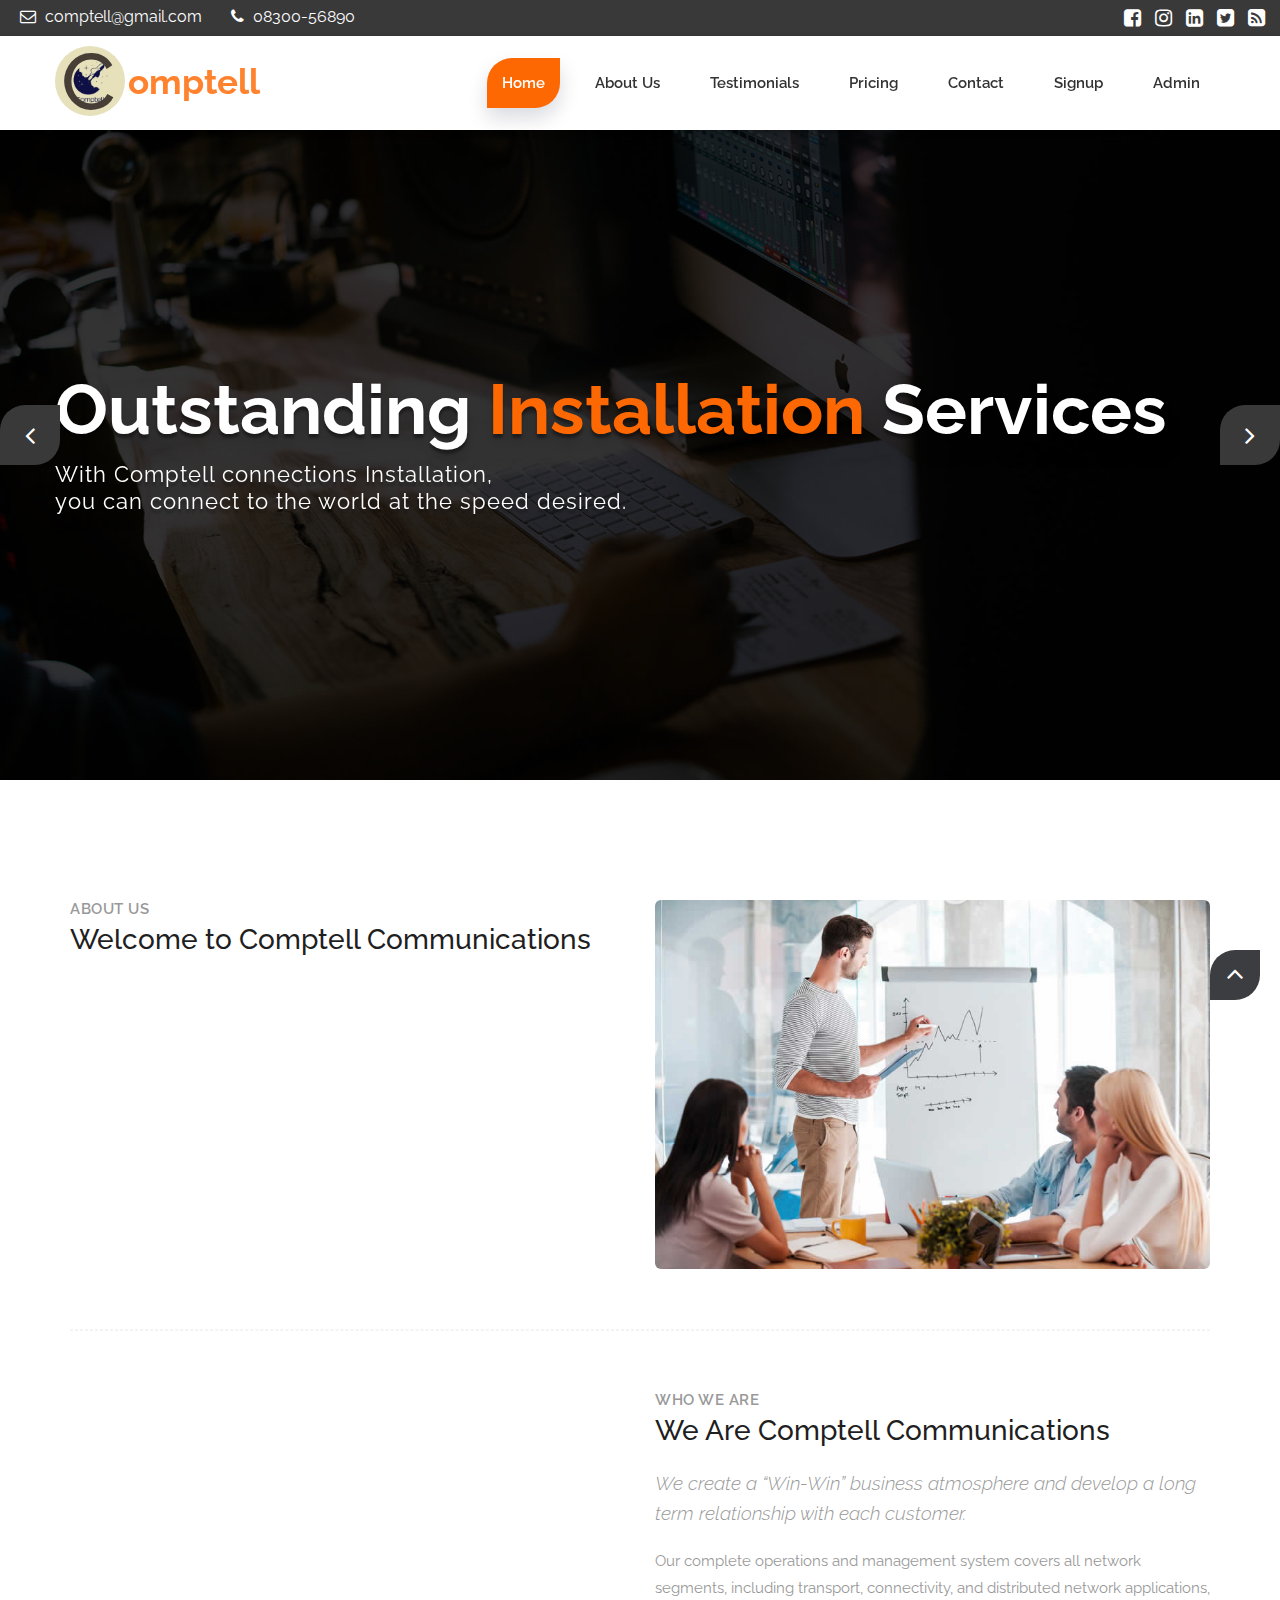
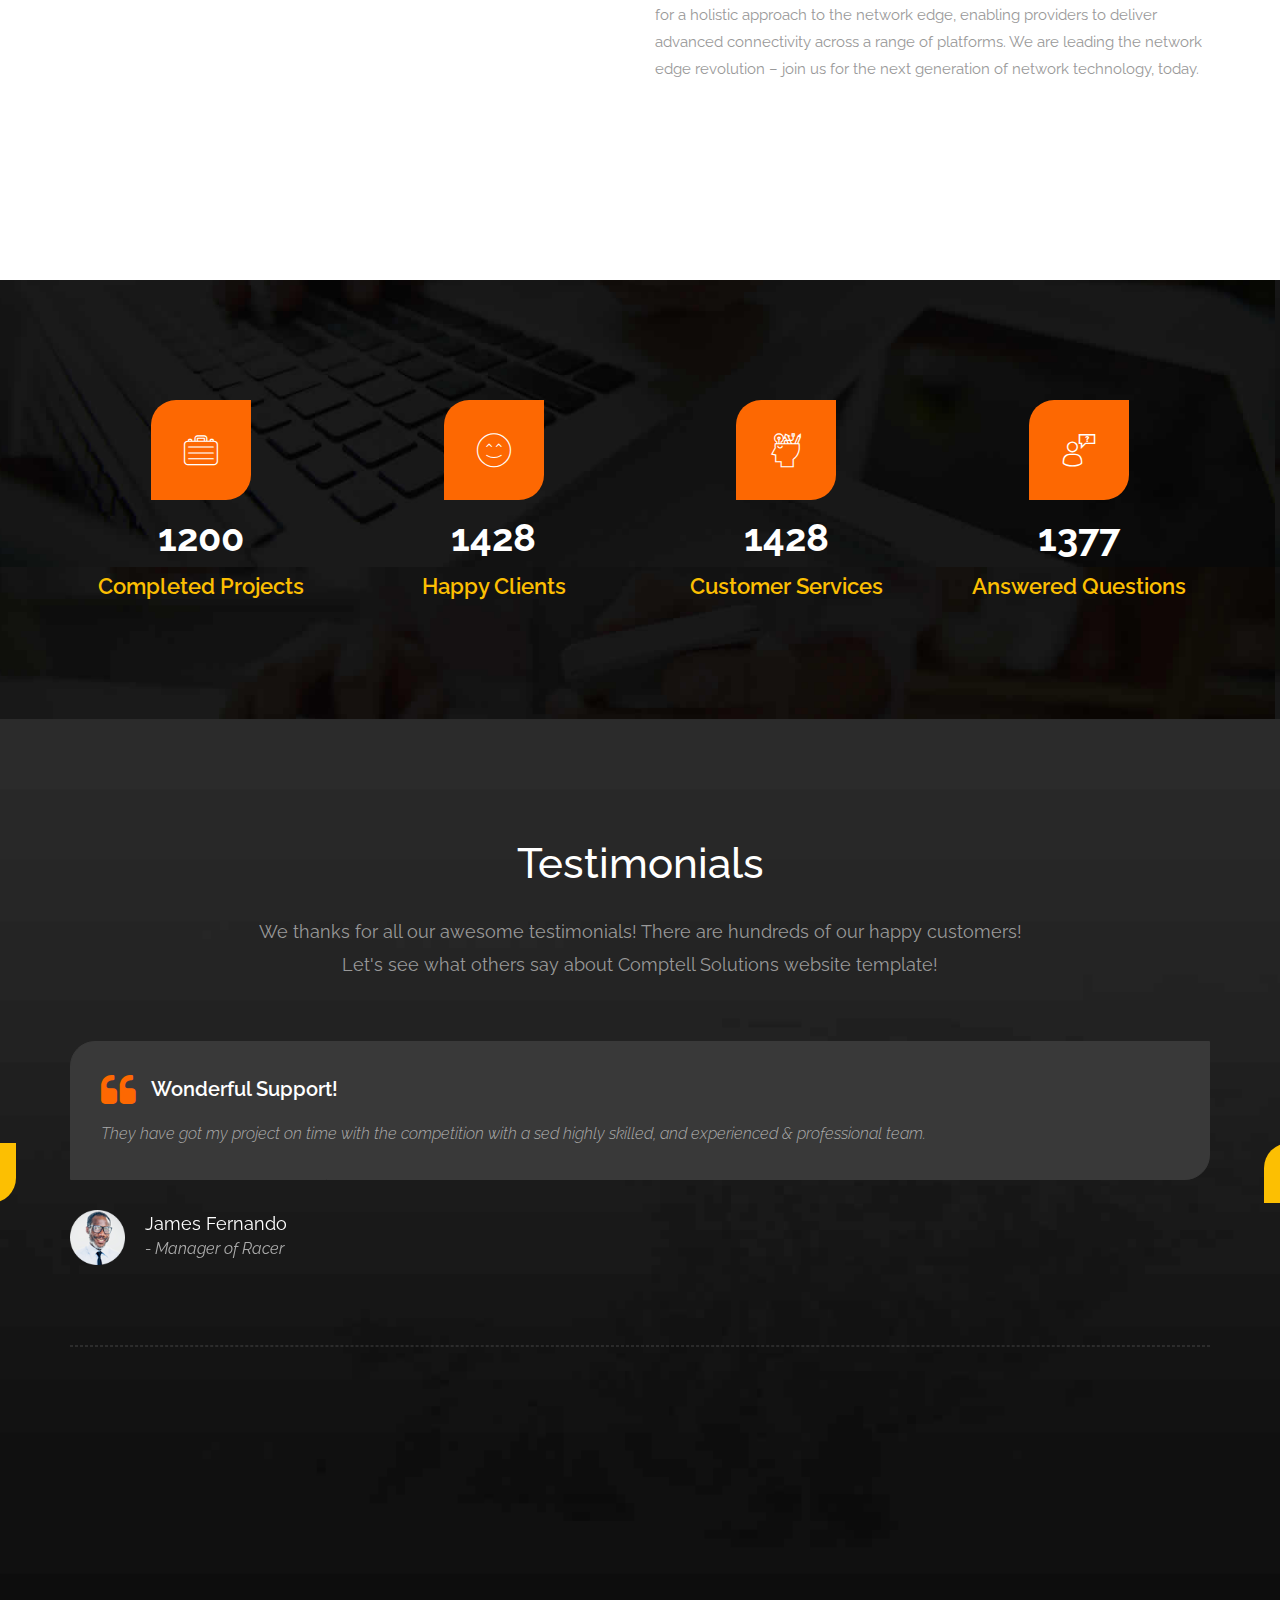
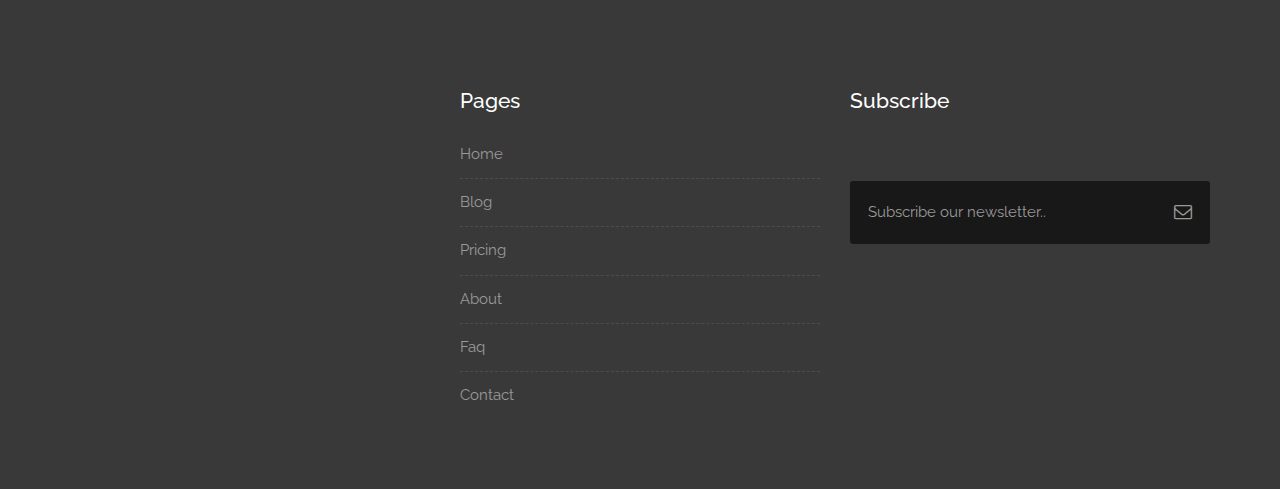
==== commit e3a19d34: "Replaced everything" ====
--- a/index.html
+++ b/index.html
@@ -3,13 +3,13 @@
 
     <!-- Basic -->
     <meta charset="utf-8">
-    <meta http-equiv="X-UA-Compatible" content="IE=edge">   
-   
+    <meta http-equiv="X-UA-Compatible" content="IE=edge">
+
     <!-- Mobile Metas -->
     <meta name="viewport" content="width=device-width, minimum-scale=1.0, maximum-scale=1.0, user-scalable=no">
- 
+
      <!-- Site Metas -->
-    <title>GoodWEB Solutions - Responsive HTML5 Landing Page Template</title>  
+    <title>Comptell Communications limited</title>
     <meta name="keywords" content="">
     <meta name="description" content="">
     <meta name="author" content="">
@@ -50,7 +50,7 @@
 		</div>
     </div><!-- end loader -->
     <!-- END LOADER -->
-    
+
 	<div class="top-bar">
 		<div class="container-fluid">
 			<div class="row">
@@ -98,19 +98,19 @@
                     <ul class="nav navbar-nav navbar-right">
                         <li><a class="active" href="index.html">Home</a></li>
                         <li><a href="about-us.html">About us</a></li>
-                        <li><a href="services.html">Our Services</a></li>
-                        <li><a href="features.html">Features</a></li>
+
                         <li><a href="testimonials.html">Testimonials</a></li>
                         <li><a href="pricing.html">Pricing</a></li>
 						<li><a href="contact.html">Contact</a></li>
-                        <li><a href="">Login</a></li>
-                       
+                        <li><a href = "signup.html">Signup</a></li>
+                        <li><a href="admin.html">Admin</a></li>
+
                     </ul>
                 </div>
             </div>
         </nav>
     </header>
-	
+
 	<div class="slider-area">
 		<div class="slider-wrapper owl-carousel">
 			<div class="slider-item home-one-slider-otem slider-item-four slider-bg-one">
@@ -119,11 +119,8 @@
 						<div class="slider-content-area">
 							<div class="slide-text">
 								<h1 class="homepage-three-title">Outstanding <span>Installation</span> Services</h1>
-								<h2>With GoodWEB Solutions responsive landing page template, <br>you can promote your all web design & development services. </h2>
-								<div class="slider-content-btn">
-									<a class="button btn btn-light btn-radius btn-brd" href="#">Read More</a>
-									<a class="button btn btn-light btn-radius btn-brd" href="#">Contact</a>
-								</div>
+								<h2>With Comptell connections Installation, <br>you can connect to the world at the speed desired. </h2>
+
 							</div>
 						</div>
 					</div>
@@ -134,12 +131,9 @@
 					<div class="row">
 						<div class="slider-content-area">
 							<div class="slide-text">
-								<h1 class="homepage-three-title">Outstanding <span>Installation</span> Services</h1>
-								<h2>With GoodWEB Solutions responsive landing page template, <br>you can promote your all web design & development services. </h2>
-								<div class="slider-content-btn">
-									<a class="button btn btn-light btn-radius btn-brd" href="#">Read More</a>
-									<a class="button btn btn-light btn-radius btn-brd" href="#">Contact</a>
-								</div>
+								<h1 class="homepage-three-title">Know your <span>Connection Type</span> </h1>
+								<h2>We provide different connections for differenct purposes, <br>Choose your connection type and be ready to face the world with fast connectivity. </h2>
+
 							</div>
 						</div>
 					</div>
@@ -150,13 +144,9 @@
 					<div class="row">
 						<div class="slider-content-area">
 							<div class="slide-text">
-								<h1 class="homepage-three-title">Outstanding <span>Installation</span> Services</h1>
-								<h2>With GoodWEB Solutions responsive landing page template, <br>you can promote your all web design & development services.</h2>
-								<div class="slider-content-btn">
-									<a class="button btn btn-light btn-radius btn-brd" href="#">Read More</a>
-									<a class="button btn btn-light btn-radius btn-brd" href="#">Contact</a>
+								<h1 class="homepage-three-title">Most <span>Affordable Prices</span></h1>
+								<h2>We provide you the best prices available in the market, <br> plans as Flexible as a gymnast.</h2>
 								</div>
-							</div>
 						</div>
 					</div>
 				</div>
@@ -170,24 +160,26 @@
                 <div class="col-md-6">
                     <div class="message-box">
                         <h4>About Us</h4>
-                        <h2>Welcome to GoodWEB Solutions</h2>
-                        <p class="lead">Quisque eget nisl id nulla sagittis auctor quis id. Aliquam quis vehicula enim, non aliquam risus. Sed a tellus quis mi rhoncus dignissim.</p>
-
-                        <p> Integer rutrum ligula eu dignissim laoreet. Pellentesque venenatis nibh sed tellus faucibus bibendum. Sed fermentum est vitae rhoncus molestie. Cum sociis natoque penatibus et magnis dis parturient montes, nascetur ridiculus mus. Sed vitae rutrum neque. Ut id erat sit amet libero bibendum aliquam. Donec ac egestas libero, eu bibendum risus. Phasellus et congue justo. </p>
-
-                        <a href="#services" class="btn btn-light btn-radius btn-brd grd1">Learn More</a>
+                        <h2>Welcome to Comptell Communications</h2>
+                        <p class="lead">
+</p>
+
+                        <p> 
+
+</p>
+
                     </div><!-- end messagebox -->
                 </div><!-- end col -->
 
                 <div class="col-md-6">
                     <div class="post-media wow fadeIn">
                         <img src="uploads/about_01.jpg" alt="" class="img-responsive img-rounded">
-                        <a href="http://www.youtube.com/watch?v=nrJtHemSPW4" data-rel="prettyPhoto[gal]" class="playbutton"><i class="flaticon-play-button"></i></a>
+
                     </div><!-- end media -->
                 </div><!-- end col -->
             </div><!-- end row -->
 
-            <hr class="hr1"> 
+            <hr class="hr1">
 
             <div class="row">
 				<div class="col-md-6">
@@ -195,29 +187,28 @@
                         <img src="uploads/about_02.jpg" alt="" class="img-responsive img-rounded">
                     </div><!-- end media -->
                 </div><!-- end col -->
-				
+
                 <div class="col-md-6">
                     <div class="message-box">
                         <h4>Who We are</h4>
-                        <h2>We Are GoodWEB Solutions</h2>
-                        <p class="lead">Quisque eget nisl id nulla sagittis auctor quis id. Aliquam quis vehicula enim, non aliquam risus. Sed a tellus quis mi rhoncus dignissim.</p>
-
-                        <p> Integer rutrum ligula eu dignissim laoreet. Pellentesque venenatis nibh sed tellus faucibus bibendum. Sed fermentum est vitae rhoncus molestie. Cum sociis natoque penatibus et magnis dis parturient montes, nascetur ridiculus mus. Sed vitae rutrum neque. Ut id erat sit amet libero bibendum aliquam. Donec ac egestas libero, eu bibendum risus. Phasellus et congue justo. </p>
-
-                        <a href="#services" class="btn btn-light btn-radius btn-brd grd1">Learn More</a>
+                        <h2>We Are Comptell Communications</h2>
+                        <p class="lead">We create a “Win-Win” business atmosphere and develop a long term relationship with each customer.</p>
+
+                        <p> Our complete operations and management system covers all network segments, including transport, connectivity, and distributed network applications, for a holistic approach to the network edge, enabling providers to deliver advanced connectivity across a range of platforms. We are leading the network edge revolution – join us for the next generation of network technology, today.  </p>
+
                     </div><!-- end messagebox -->
                 </div><!-- end col -->
             </div><!-- end row -->
         </div><!-- end container -->
     </div><!-- end section -->
-	
+
 	<div class="parallax section parallax-off" data-stellar-background-ratio="0.9" style="background-image:url('uploads/parallax_04.jpg');">
         <div class="container">
             <div class="row text-center stat-wrap">
                 <div class="col-md-3 col-sm-6 col-xs-12">
                     <span data-scroll class="global-radius icon_wrap effect-1"><i class="flaticon-briefcase"></i></span>
                     <p class="stat_count">1200</p>
-                    <h3>Complated Projects</h3>
+                    <h3>Completed Projects</h3>
                 </div><!-- end col -->
 
                 <div class="col-md-3 col-sm-6 col-xs-12">
@@ -241,180 +232,12 @@
         </div><!-- end container -->
     </div><!-- end section -->
 
-    <div id="services" class="parallax section lb">
-        <div class="container">
-            <div class="section-title text-center">
-                <h3>Our Service</h3>
-                <p class="lead">Our Service unlimited solutions to all your business needs. in the installation package we prepare search engine optimization, social media support, we provide corporate identity and graphic design services.</p>
-            </div><!-- end title -->
-
-            <div class="owl-services owl-carousel owl-theme">
-                <div class="service-widget">
-                    <div class="post-media wow fadeIn">
-                        <a href="uploads/service_01.jpg" data-rel="prettyPhoto[gal]" class="hoverbutton global-radius"><i class="flaticon-unlink"></i></a>
-                        <img src="uploads/service_01.jpg" alt="" class="img-responsive img-rounded">
-                    </div>
-					<div class="service-dit">
-						<h3>Smart Swatch Editions</h3>
-						<p>Aliquam sagittis ligula et sem lacinia, ut facilisis enim sollicitudin. Proin nisi est, convallis nec purus vitae, iaculis posuere sapien. Cum sociis natoque.</p>
-					</div>
-                </div>
-                <!-- end service -->
-
-                <div class="service-widget">
-                    <div class="post-media wow fadeIn">
-                        <a href="uploads/service_02.jpg" data-rel="prettyPhoto[gal]" class="hoverbutton global-radius"><i class="flaticon-unlink"></i></a>
-                        <img src="uploads/service_02.jpg" alt="" class="img-responsive img-rounded">
-                    </div>
-					<div class="service-dit">
-						<h3>Web UI Kit Design</h3>
-						<p>Duis at tellus at dui tincidunt scelerisque nec sed felis. Suspendisse id dolor sed leo rutrum euismod. Nullam vestibulum fermentum erat. It nam auctor. </p>
-					</div>
-                </div>
-                <!-- end service -->
-
-                <div class="service-widget">
-                    <div class="post-media wow fadeIn">
-                        <a href="uploads/service_03.jpg" data-rel="prettyPhoto[gal]" class="hoverbutton global-radius"><i class="flaticon-unlink"></i></a>
-                        <img src="uploads/service_03.jpg" alt="" class="img-responsive img-rounded">
-                    </div>
-					<div class="service-dit">
-						<h3>Mobile Optimization</h3>
-						<p>Etiam materials ut mollis tellus, vel posuere nulla. Etiam sit amet lacus vitae massa sodales aliquam at eget quam. Integer ultricies et magna quis accumsan.</p>
-					</div>
-                </div>
-                <!-- end service -->
-
-                <div class="service-widget">
-                    <div class="post-media wow fadeIn">
-                        <a href="uploads/service_04.jpg" data-rel="prettyPhoto[gal]" class="hoverbutton global-radius"><i class="flaticon-unlink"></i></a>
-                        <img src="uploads/service_04.jpg" alt="" class="img-responsive img-rounded">
-                    </div>
-					<div class="service-dit">
-						<h3>Digital Design for Mac</h3>
-						<p>Praesent in neque congue sapien lobortis faucibus id eget erat. <br>Pellentesque maximus rutrum felis. Interdum et malesuada fames ac ante ipsum primis in faucibus.</p>
-					</div>
-                </div>
-                <!-- end service -->
-            </div><!-- end row -->
-
-            <hr class="hr1">
-
-            <div class="text-center">
-                <a data-scroll href="#portfolio" class="btn btn-light btn-radius btn-brd">View Our Portfolio</a>
-            </div>
-        </div><!-- end container -->
-    </div><!-- end section -->
-
-    <div class="parallax section noover" data-stellar-background-ratio="0.7" style="background-image:url('uploads/parallax_05.png');">
-        <div class="container">
-            <div class="row text-center">
-                <div class="col-md-6">
-                    <div class="customwidget text-left">
-                        <h1>Beautiful Websites</h1>
-                        <p>Full access control of the background parallax effects, <br>change your awesome background elements and edit colors from style.css or colors.css</p>
-                        <ul class="list-inline">
-                            <li><i class="fa fa-check"></i> Custom Sections</li>
-                            <li><i class="fa fa-check"></i> Parallax's</li>
-                            <li><i class="fa fa-check"></i> Icons & PSD</li>
-                            <li><i class="fa fa-check"></i> Limitless Colors</li>
-                        </ul><!-- end list -->
-                        <a href="#services" data-scroll class="btn btn-light btn-radius btn-brd">Learn More</a>
-                    </div>
-                </div><!-- end col -->
-				<div class="col-md-6">
-                    <div class="text-center image-center hidden-sm hidden-xs">
-                        <img src="uploads/device_03.png" alt="" class="img-responsive wow fadeInUp">
-                    </div>
-                </div>
-            </div><!-- end row -->
-        </div><!-- end container -->
-    </div><!-- end section -->
-	
-    <div id="features" class="section lb">
-        <div class="container">
-            <div class="section-title text-center">
-                <h3>Features & Overviews</h3>
-                <p class="lead">Lorem Ipsum dolroin gravida nibh vel velit auctor aliquet. Aenean sollicitudin, <br>lorem quis bibendum auctor, nisi elit consequat ipsum, nec sagittis sem!</p>
-            </div><!-- end title -->
-
-            <div class="row">
-                <div class="col-md-4 col-sm-6 col-xs-12">
-                    <ul class="features-left">
-                        <li class="wow fadeInLeft" data-wow-duration="1s" data-wow-delay="0.2s">
-                            <i class="flaticon-wordpress-logo"></i>
-                            <div class="fl-inner">
-                                <h4>WordPress Installation</h4>
-                                <p>Lorem Ipsum dolroin gravida nibh vel velit auctor aliquet. </p>
-                            </div>
-                        </li>
-                        <li class="wow fadeInLeft" data-wow-duration="1s" data-wow-delay="0.3s">
-                            <i class="flaticon-windows"></i>
-                            <div class="fl-inner">
-                                <h4>Browser Compatible</h4>
-                                <p>Lorem Ipsum dolroin gravida nibh vel velit auctor aliquet. </p>
-                            </div>
-                        </li>
-                        <li class="wow fadeInLeft" data-wow-duration="1s" data-wow-delay="0.4s">
-                            <i class="flaticon-price-tag"></i>
-                            <div class="fl-inner">
-                                <h4>eCommerce Ready</h4>
-                                <p>Lorem Ipsum dolroin gravida nibh vel velit auctor aliquet. </p>
-                            </div>
-                        </li>
-                        <li class="wow fadeInLeft" data-wow-duration="1s" data-wow-delay="0.5s">
-                            <i class="flaticon-new-file"></i>
-                            <div class="fl-inner">
-                                <h4>Easy to Customize</h4>
-                                <p>Lorem Ipsum dolroin gravida nibh vel velit auctor aliquet. </p>
-                            </div>
-                        </li>
-                    </ul>
-                </div>
-                <div class="col-md-4 hidden-xs hidden-sm">
-                    <img src="uploads/ipad.png" class="img-center img-responsive" alt="">
-                </div>
-                <div class="col-md-4 col-sm-6 col-xs-12">
-                    <ul class="features-right">
-                        <li class="wow fadeInRight" data-wow-duration="1s" data-wow-delay="0.2s">
-                            <i class="flaticon-pantone"></i>
-                            <div class="fr-inner">
-                                <h4>Limitless Colors</h4>
-                                <p>Lorem Ipsum dolroin gravida nibh vel velit auctor aliquet. </p>
-                            </div>
-                        </li>
-                        <li class="wow fadeInRight" data-wow-duration="1s" data-wow-delay="0.3s">
-                            <i class="flaticon-cloud-computing"></i>
-                            <div class="fr-inner">
-                                <h4>Lifetime Update</h4>
-                                <p>Lorem Ipsum dolroin gravida nibh vel velit auctor aliquet. </p>
-                            </div>
-                        </li>
-                        <li class="wow fadeInRight" data-wow-duration="1s" data-wow-delay="0.4s">
-                            <i class="flaticon-line-graph"></i>
-                            <div class="fr-inner">
-                                <h4>SEO Friendly</h4>
-                                <p>Lorem Ipsum dolroin gravida nibh vel velit auctor aliquet. </p>
-                            </div>
-                        </li>
-                        <li class="wow fadeInRight" data-wow-duration="1s" data-wow-delay="0.5s">
-                            <i class="flaticon-coding"></i>
-                            <div class="fr-inner">
-                                <h4>Simple Clean Code</h4>
-                                <p>Lorem Ipsum dolroin gravida nibh vel velit auctor aliquet. </p>
-                            </div>
-                        </li>
-                    </ul>
-                </div><!-- end col -->
-            </div><!-- end row -->
-        </div><!-- end container -->
-    </div><!-- end section -->
 
     <div id="testimonials" class="parallax section db parallax-off" style="background-image:url('uploads/parallax_03.jpg');">
         <div class="container">
             <div class="section-title text-center">
                 <h3>Testimonials</h3>
-                <p class="lead">We thanks for all our awesome testimonials! There are hundreds of our happy customers! <br>Let's see what others say about GoodWEB Solutions website template!</p>
+                <p class="lead">We thanks for all our awesome testimonials! There are hundreds of our happy customers! <br>Let's see what others say about Comptell Solutions website template!</p>
             </div><!-- end title -->
 
             <div class="row">
@@ -531,10 +354,10 @@
                 <div class="col-md-4 col-sm-4 col-xs-12">
                     <div class="widget clearfix">
                         <div class="widget-title">
-                            <img src="images/logos/logo-2.png" alt="" />
-                        </div>
-                        <p> Integer rutrum ligula eu dignissim laoreet. Pellentesque venenatis nibh sed tellus faucibus bibendum. Sed fermentum est vitae rhoncus molestie. Cum sociis natoque penatibus et magnis dis montes.</p>
-                        <p>Sed fermentum est vitae rhoncus molestie. Cum sociis natoque penatibus et magnis dis montes.</p>
+
+                        </div>
+                        <p></p>
+                        <p></p>
                     </div><!-- end clearfix -->
                 </div><!-- end col -->
 
@@ -547,42 +370,35 @@
                         <ul class="footer-links hov">
                             <li><a href="#">Home <span class="icon icon-arrow-right2"></span></a></li>
 							<li><a href="#">Blog <span class="icon icon-arrow-right2"></span></a></li>
-							<li><a href="#">Pricing <span class="icon icon-arrow-right2"></span></a></li>
-							<li><a href="#">About <span class="icon icon-arrow-right2"></span></a></li>
+							<li><a href="pricing.html">Pricing <span class="icon icon-arrow-right2"></span></a></li>
+							<li><a href="about-us.html">About <span class="icon icon-arrow-right2"></span></a></li>
 							<li><a href="#">Faq <span class="icon icon-arrow-right2"></span></a></li>
-							<li><a href="#">Contact <span class="icon icon-arrow-right2"></span></a></li>
+							<li><a href="contact.html">Contact <span class="icon icon-arrow-right2"></span></a></li>
                         </ul><!-- end links -->
                     </div><!-- end clearfix -->
                 </div><!-- end col -->
-				
+
                 <div class="col-md-4 col-sm-4 col-xs-12">
                     <div class="footer-distributed widget clearfix">
                         <div class="widget-title">
                             <h3>Subscribe</h3>
-							<p>There are many variations of passages of Lorem Ipsum available, but the majority have suffered alteration in some form, by injected humour, or randomised words which one know this tricks.</p>
-                        </div>
-						
+							<p></p>
+                        </div>
+
 						<div class="footer-right">
 							<form method="get" action="#">
 								<input placeholder="Subscribe our newsletter.." name="search">
 								<i class="fa fa-envelope-o"></i>
 							</form>
-						</div>                        
+						</div>
                     </div><!-- end clearfix -->
                 </div><!-- end col -->
             </div><!-- end row -->
         </div><!-- end container -->
     </footer><!-- end footer -->
 
-    <div class="copyrights">
-        <div class="container">
-            <div class="footer-distributed">
-                <div class="footer-left">                   
-                    <p class="footer-company-name">All Rights Reserved. &copy; 2018 <a href="#">GoodWEB</a> Design By : 
-					<a href="https://html.design/">html design</a></p>
-                </div>
-
-                
+
+
             </div>
         </div><!-- end container -->
     </div><!-- end copyrights -->
@@ -594,7 +410,7 @@
     <!-- ALL PLUGINS -->
     <script src="js/custom.js"></script>
     <script src="js/portfolio.js"></script>
-    <script src="js/hoverdir.js"></script>    
+    <script src="js/hoverdir.js"></script>
 
 </body>
-</html>+</html>
--- a/style.css
+++ b/style.css
@@ -1748,6 +1748,10 @@
 .bootstrap-select.btn-group.disabled,
 .bootstrap-select.btn-group > .disabled {
     cursor: not-allowed;
+}
+input:focus {
+    border: 1px solid #FD6802;
+    backgroud-color: red;
 }
 
 .bootstrap-select.btn-group.disabled:focus,
@@ -3365,6 +3369,15 @@
     bottom: 20px;
 }
 
-
-
-
+input#email:focus {
+    border: 1px solid #fd6802;
+}
+
+input#phone:focus {
+    border: 1px solid #fd6802;
+}
+
+#not-a-user {
+    margin: 15px;
+    padding: 15px;
+}
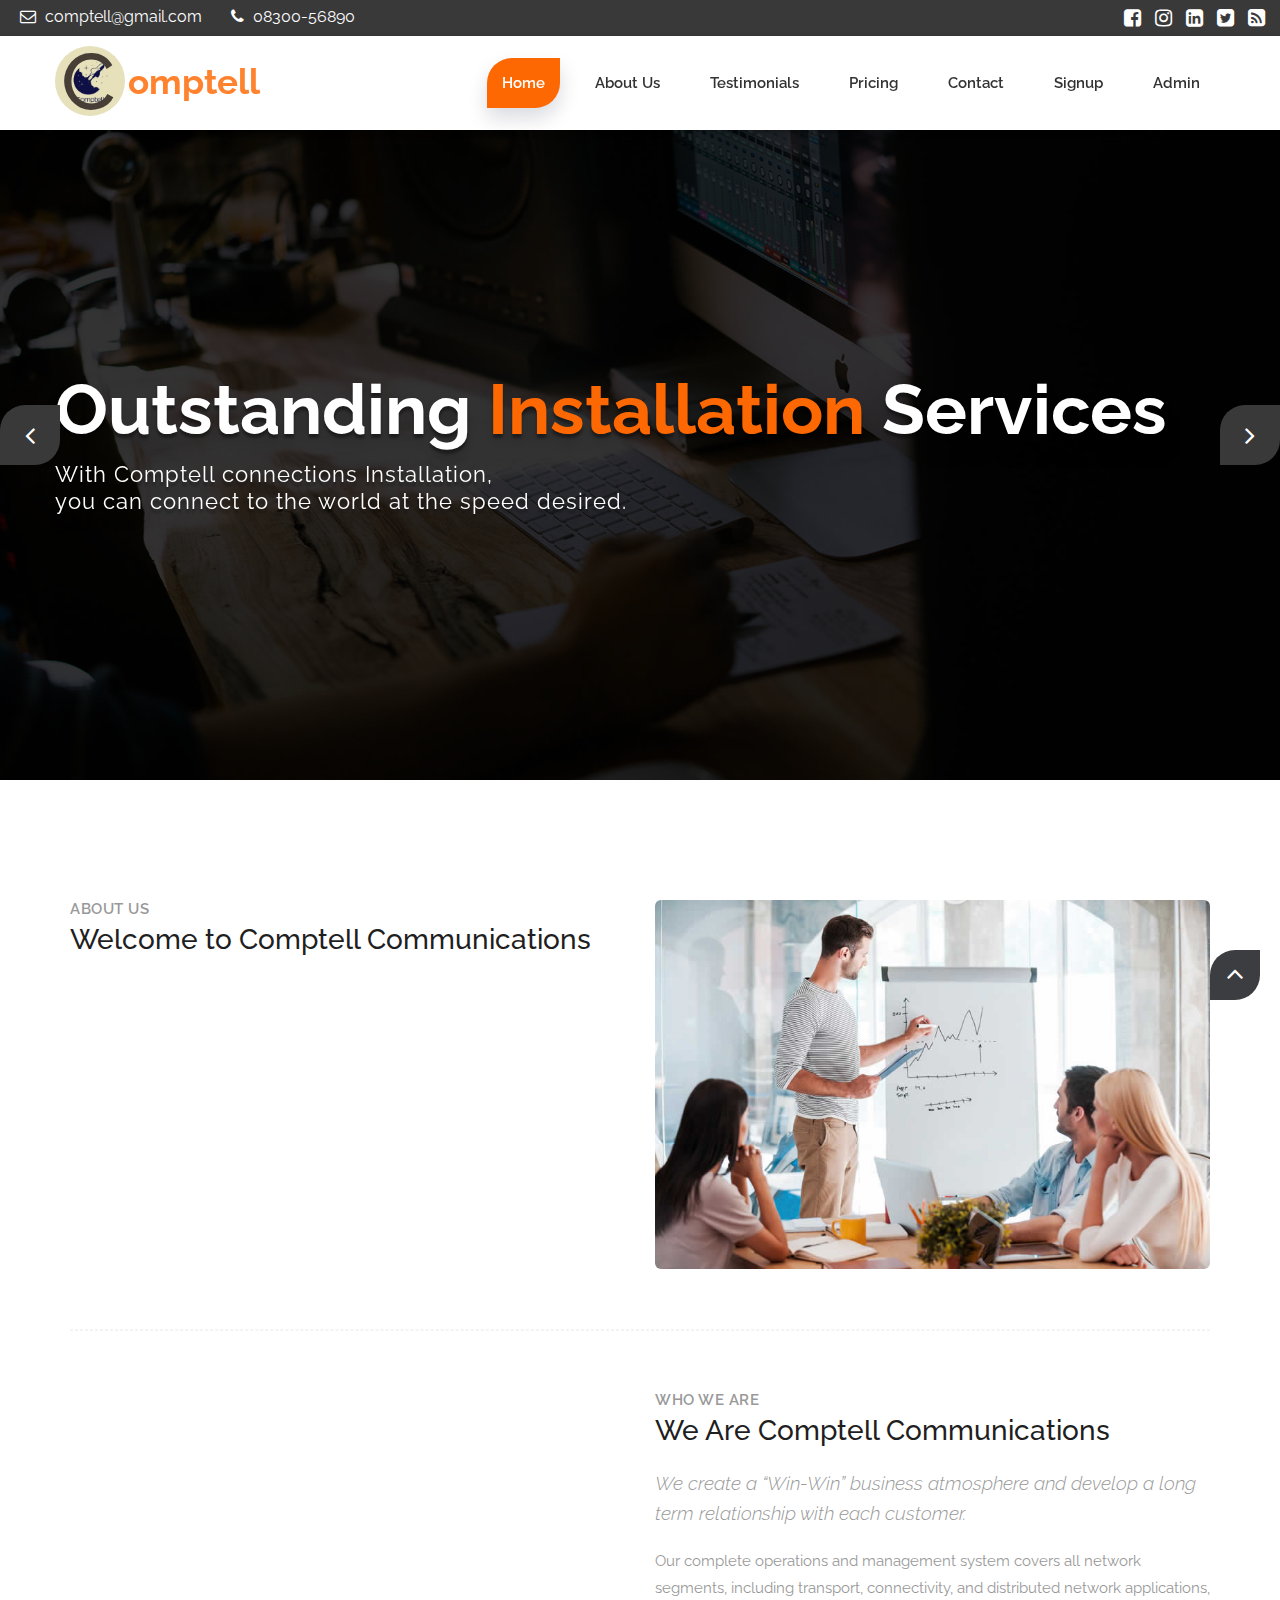
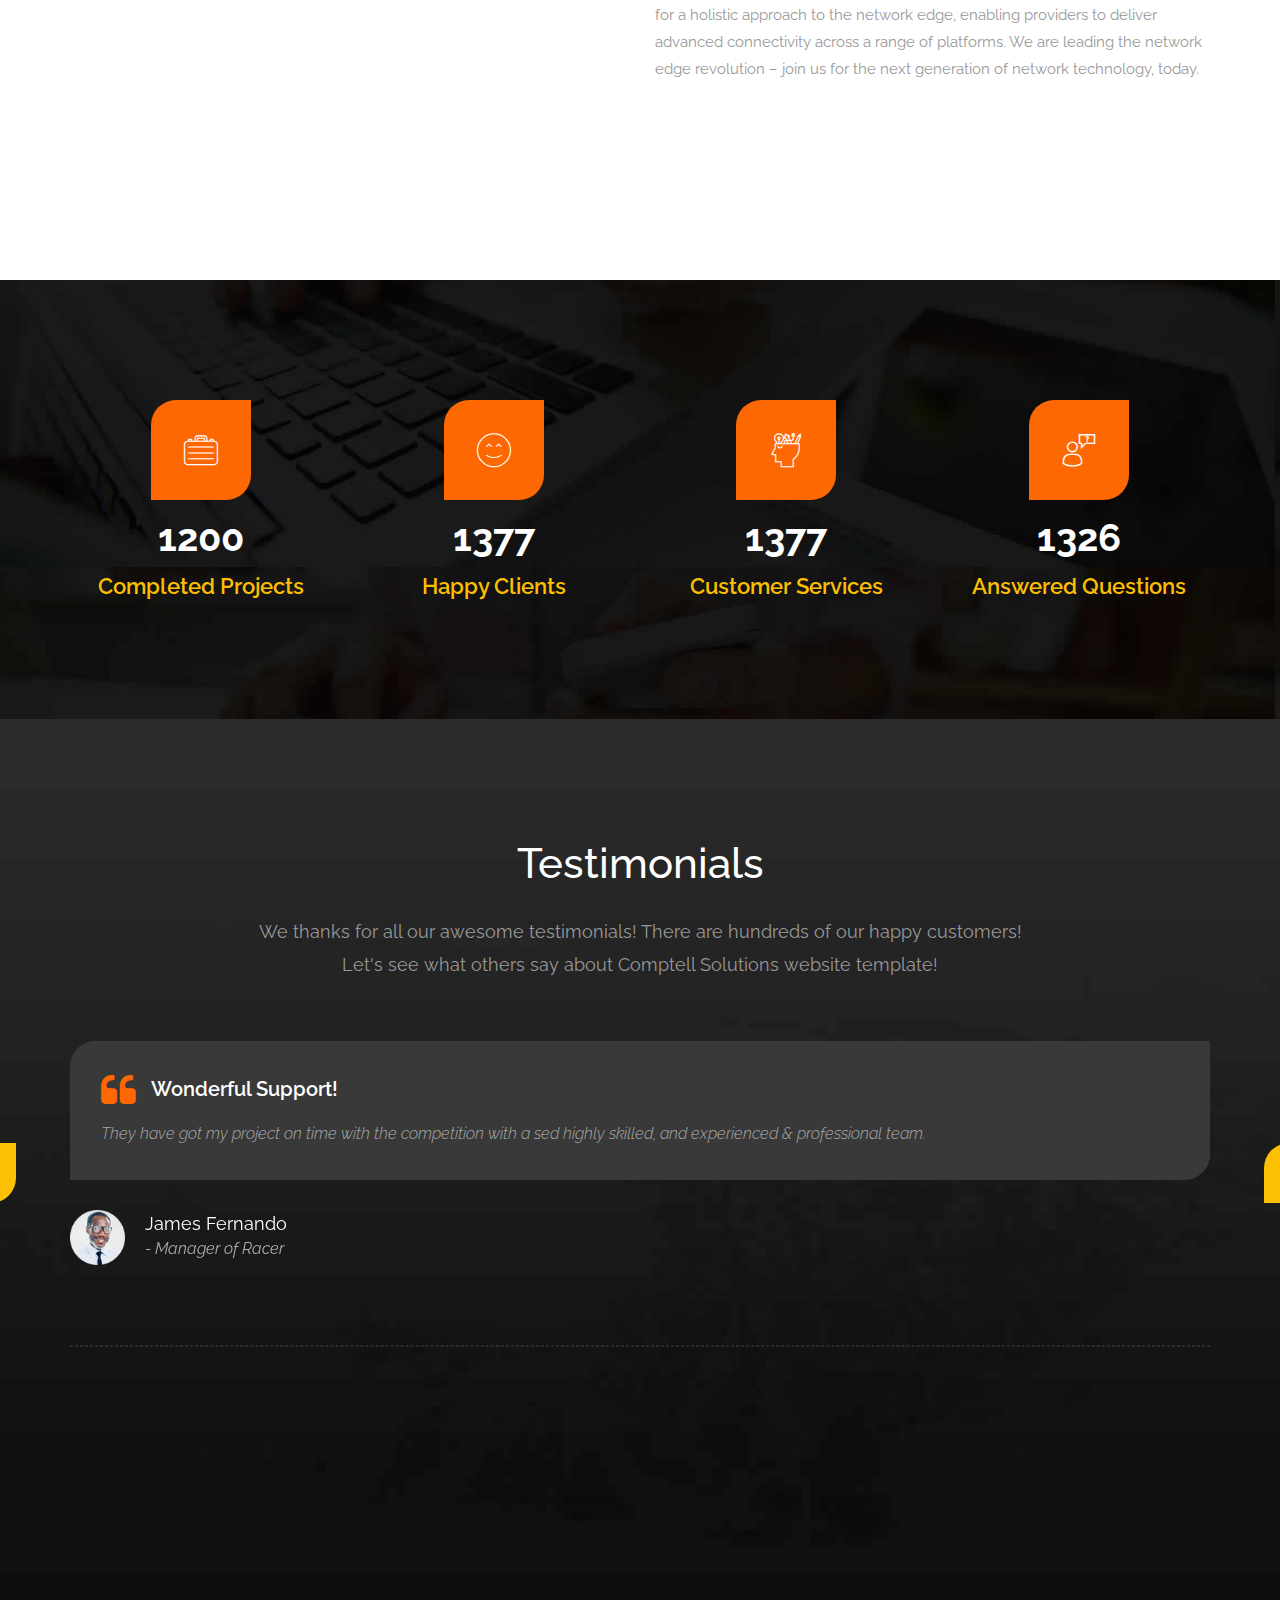
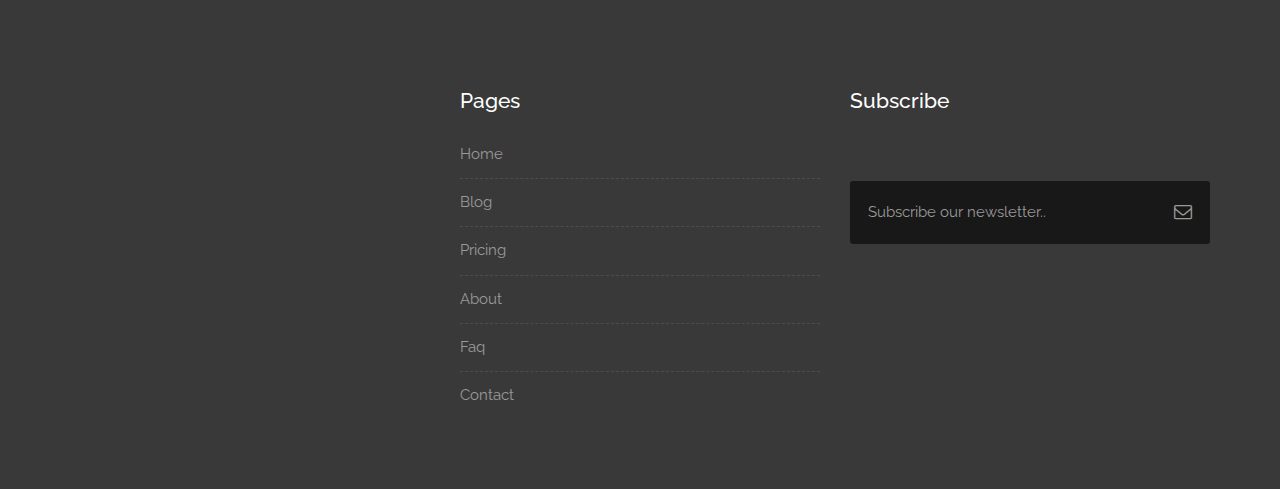
==== commit 909c133e: "Trigger completed" ====
--- a/index.html
+++ b/index.html
@@ -100,10 +100,10 @@
                         <li><a href="about-us.html">About us</a></li>
 
                         <li><a href="testimonials.html">Testimonials</a></li>
-                        <li><a href="pricing.html">Pricing</a></li>
+                        <li><a href="pricing.php">Pricing</a></li>
 						<li><a href="contact.html">Contact</a></li>
                         <li><a href = "signup.html">Signup</a></li>
-                        <li><a href="admin.html">Admin</a></li>
+                        <li><a href="ad.php">Admin</a></li>
 
                     </ul>
                 </div>
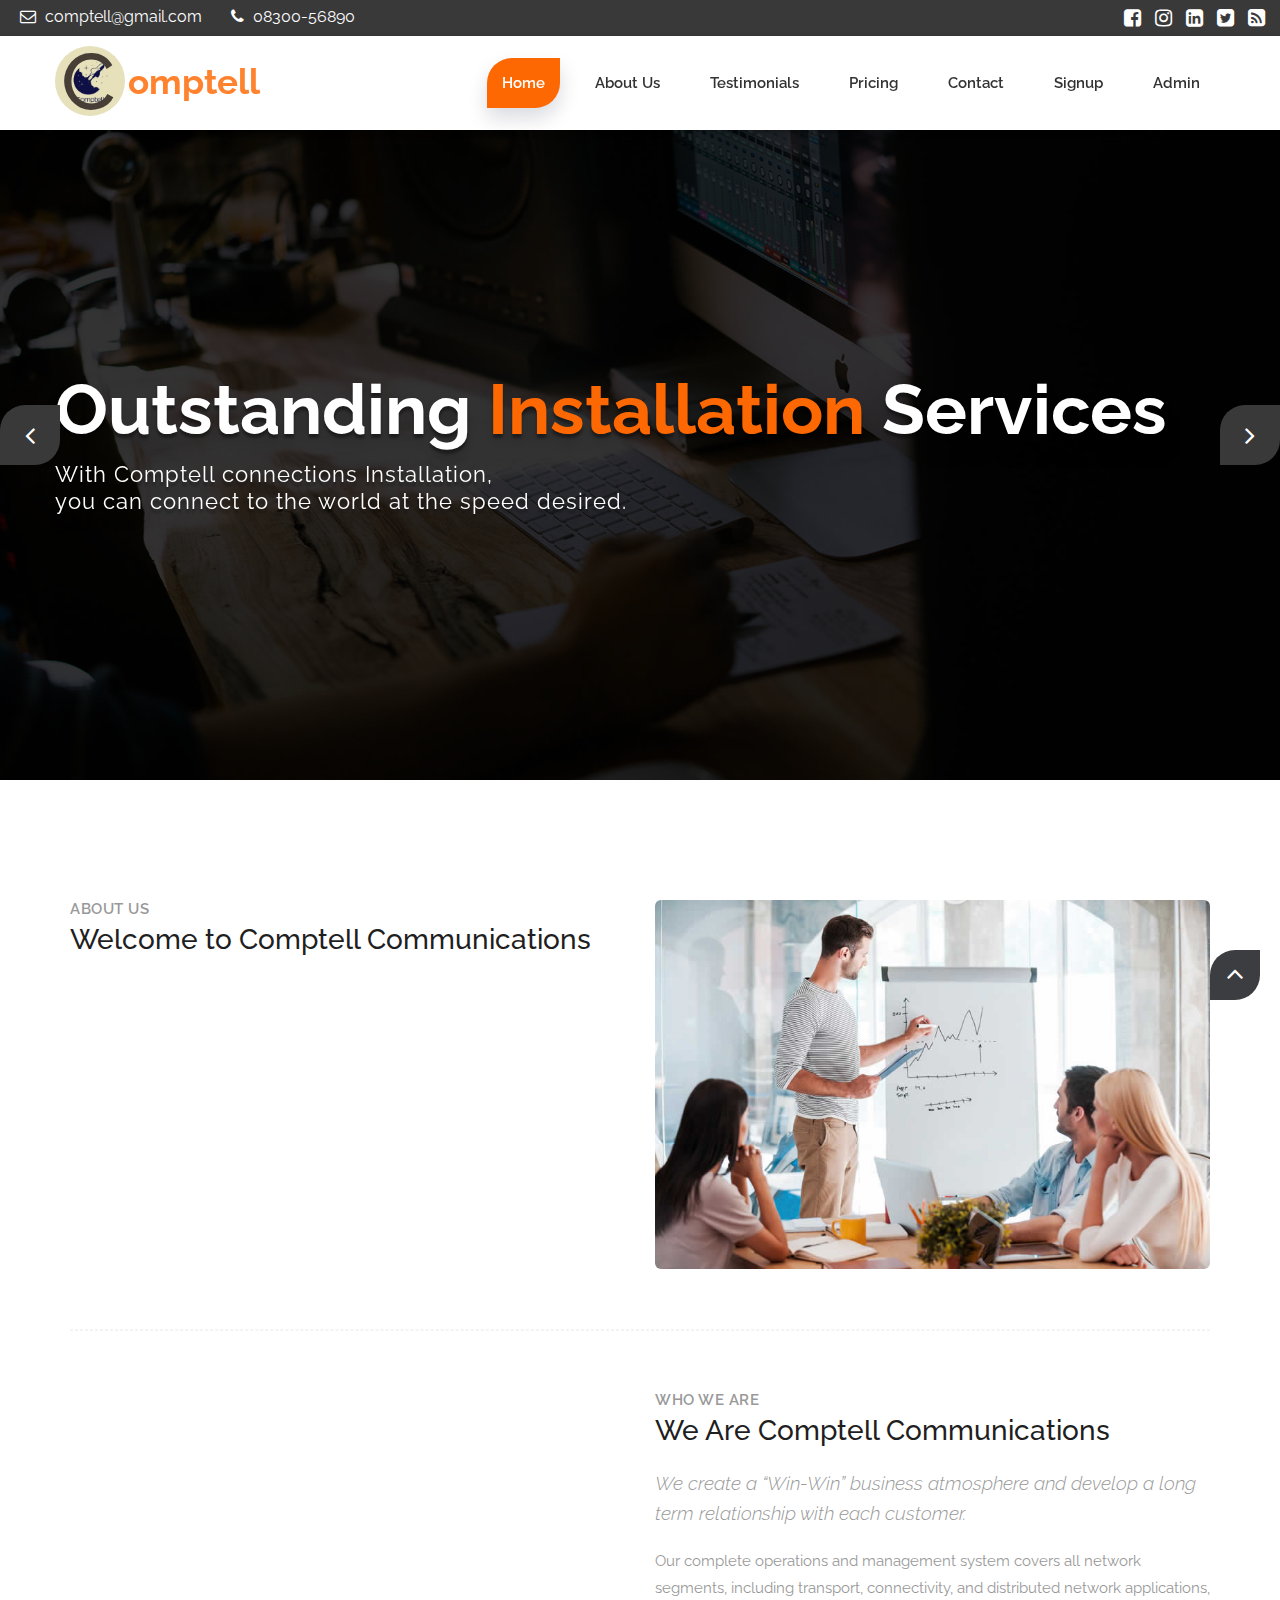
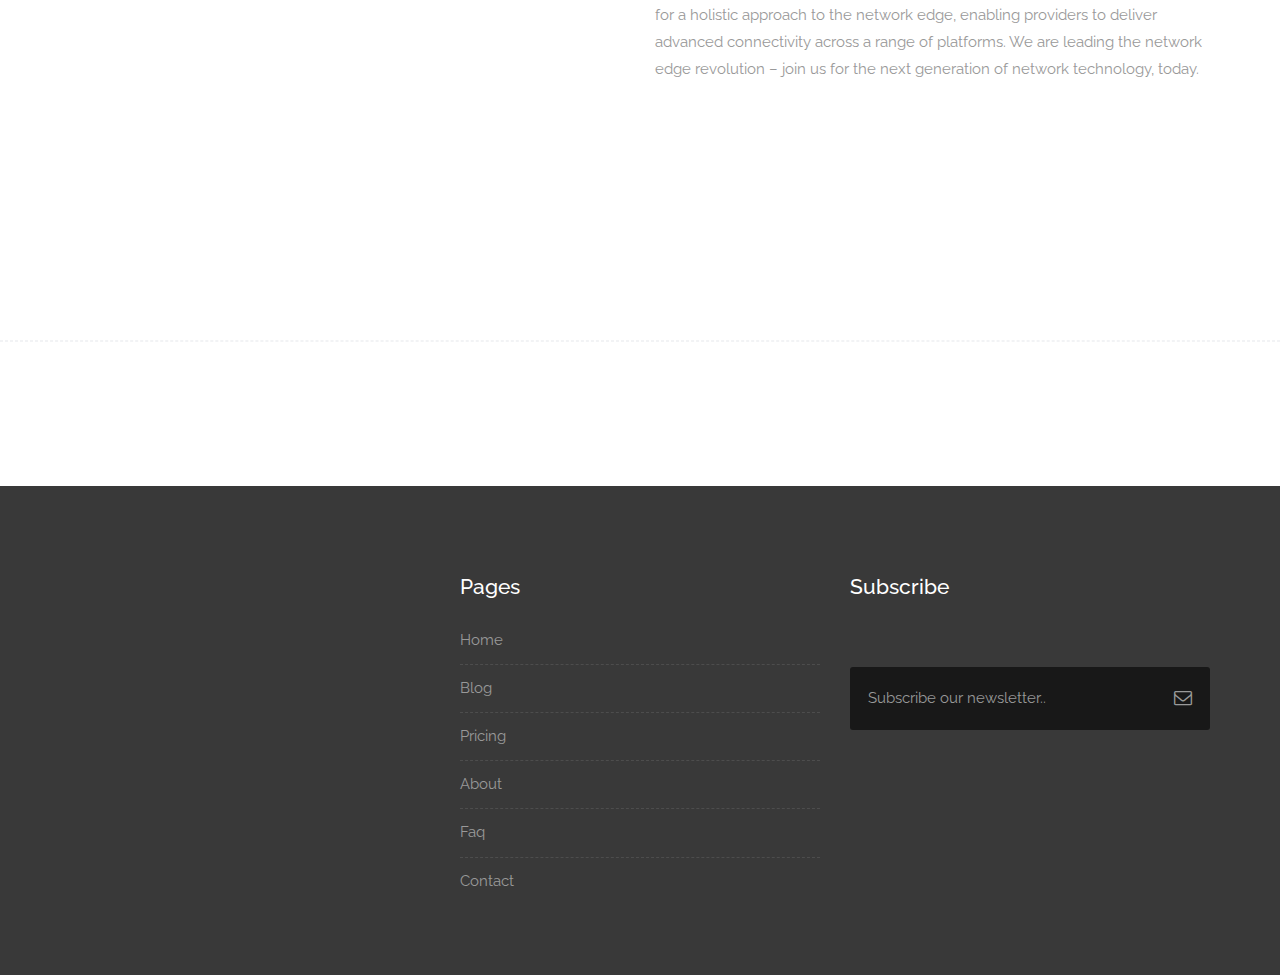
==== commit 612bede1: "Final changes" ====
--- a/index.html
+++ b/index.html
@@ -1,416 +1,300 @@
-<!DOCTYPE html>
-<html lang="en">
-
-    <!-- Basic -->
-    <meta charset="utf-8">
-    <meta http-equiv="X-UA-Compatible" content="IE=edge">
-
-    <!-- Mobile Metas -->
-    <meta name="viewport" content="width=device-width, minimum-scale=1.0, maximum-scale=1.0, user-scalable=no">
-
-     <!-- Site Metas -->
-    <title>Comptell Communications limited</title>
-    <meta name="keywords" content="">
-    <meta name="description" content="">
-    <meta name="author" content="">
-
-    <!-- Site Icons -->
-    <link rel="shortcut icon" href="images/favicon.ico" type="image/x-icon" />
-    <link rel="apple-touch-icon" href="images/apple-touch-icon.png">
-
-    <!-- Bootstrap CSS -->
-    <link rel="stylesheet" href="css/bootstrap.min.css">
-    <!-- Site CSS -->
-    <link rel="stylesheet" href="style.css">
-    <!-- Responsive CSS -->
-    <link rel="stylesheet" href="css/responsive.css">
-    <!-- Custom CSS -->
-    <link rel="stylesheet" href="css/custom.css">
-
-    <!-- Modernizer for Portfolio -->
-    <script src="js/modernizer.js"></script>
-
-    <!--[if lt IE 9]>
-      <script src="https://oss.maxcdn.com/libs/html5shiv/3.7.0/html5shiv.js"></script>
-      <script src="https://oss.maxcdn.com/libs/respond.js/1.4.2/respond.min.js"></script>
-    <![endif]-->
-
-</head>
-<body>
-
-    <!-- LOADER -->
-    <div id="preloader">
-        <div class="loader">
-			<div class="loader__bar"></div>
-			<div class="loader__bar"></div>
-			<div class="loader__bar"></div>
-			<div class="loader__bar"></div>
-			<div class="loader__bar"></div>
-			<div class="loader__ball"></div>
-		</div>
-    </div><!-- end loader -->
-    <!-- END LOADER -->
-
-	<div class="top-bar">
-		<div class="container-fluid">
-			<div class="row">
-				<div class="col-md-6 col-sm-6">
-					<div class="left-top">
-						<div class="email-box">
-							<a href="#"><i class="fa fa-envelope-o" aria-hidden="true"></i> comptell@gmail.com</a>
-						</div>
-						<div class="phone-box">
-							<a href="tel:1234567890"><i class="fa fa-phone" aria-hidden="true"></i> 08300-56890</a>
-						</div>
-					</div>
-				</div>
-				<div class="col-md-6 col-sm-6">
-					<div class="right-top">
-						<div class="social-box">
-							<ul>
-								<li><a href="#"><i class="fa fa-facebook-square" aria-hidden="true"></i></a></li>
-								<li><a href="#"><i class="fa fa-instagram" aria-hidden="true"></i></a></li>
-								<li><a href="#"><i class="fa fa-linkedin-square" aria-hidden="true"></i></a></li>
-								<li><a href="#"><i class="fa fa-twitter-square" aria-hidden="true"></i></a></li>
-								<li><a href="#"><i class="fa fa-rss-square" aria-hidden="true"></i></a></li>
-							<ul>
-						</div>
-					</div>
-				</div>
-			</div>
-		</div>
-	</div>
-    <header class="header header_style_01">
-        <nav class="megamenu navbar navbar-default">
-            <div class="container-fluid">
-                <div class="navbar-header">
-                    <button type="button" class="navbar-toggle collapsed" data-toggle="collapse" data-target="#navbar" aria-expanded="false" aria-controls="navbar">
-                        <span class="sr-only">Toggle navigation</span>
-                        <span class="icon-bar"></span>
-                        <span class="icon-bar"></span>
-                        <span class="icon-bar"></span>
-                    </button>
-                    <a class="navbar-a" href="index.html"><img src="images/logos/logo.png" alt="image" class="navbar-brand"></a>
-                    <!-- <h1 class="logo-c">C</h1> -->
-                    <h2 class="logo-name"> <span class="logo-c">C</span> <span class="omptell">omptell</span> </h2>
-                </div>
-                <div id="navbar" class="navbar-collapse collapse">
-                    <ul class="nav navbar-nav navbar-right">
-                        <li><a class="active" href="index.html">Home</a></li>
-                        <li><a href="about-us.html">About us</a></li>
-
-                        <li><a href="testimonials.html">Testimonials</a></li>
-                        <li><a href="pricing.php">Pricing</a></li>
-						<li><a href="contact.html">Contact</a></li>
-                        <li><a href = "signup.html">Signup</a></li>
-                        <li><a href="ad.php">Admin</a></li>
-
-                    </ul>
-                </div>
-            </div>
-        </nav>
-    </header>
-
-	<div class="slider-area">
-		<div class="slider-wrapper owl-carousel">
-			<div class="slider-item home-one-slider-otem slider-item-four slider-bg-one">
-				<div class="container">
-					<div class="row">
-						<div class="slider-content-area">
-							<div class="slide-text">
-								<h1 class="homepage-three-title">Outstanding <span>Installation</span> Services</h1>
-								<h2>With Comptell connections Installation, <br>you can connect to the world at the speed desired. </h2>
-
-							</div>
-						</div>
-					</div>
-				</div>
-			</div>
-			<div class="slider-item text-center home-one-slider-otem slider-item-four slider-bg-two">
-				<div class="container">
-					<div class="row">
-						<div class="slider-content-area">
-							<div class="slide-text">
-								<h1 class="homepage-three-title">Know your <span>Connection Type</span> </h1>
-								<h2>We provide different connections for differenct purposes, <br>Choose your connection type and be ready to face the world with fast connectivity. </h2>
-
-							</div>
-						</div>
-					</div>
-				</div>
-			</div>
-			<div class="slider-item home-one-slider-otem slider-item-four slider-bg-three">
-				<div class="container">
-					<div class="row">
-						<div class="slider-content-area">
-							<div class="slide-text">
-								<h1 class="homepage-three-title">Most <span>Affordable Prices</span></h1>
-								<h2>We provide you the best prices available in the market, <br> plans as Flexible as a gymnast.</h2>
-								</div>
-						</div>
-					</div>
-				</div>
-			</div>
-		</div>
-	</div>
-
-    <div id="about" class="section wb">
-        <div class="container">
-            <div class="row">
-                <div class="col-md-6">
-                    <div class="message-box">
-                        <h4>About Us</h4>
-                        <h2>Welcome to Comptell Communications</h2>
-                        <p class="lead">
-</p>
-
-                        <p> 
-
-</p>
-
-                    </div><!-- end messagebox -->
-                </div><!-- end col -->
-
-                <div class="col-md-6">
-                    <div class="post-media wow fadeIn">
-                        <img src="uploads/about_01.jpg" alt="" class="img-responsive img-rounded">
-
-                    </div><!-- end media -->
-                </div><!-- end col -->
-            </div><!-- end row -->
-
-            <hr class="hr1">
-
-            <div class="row">
-				<div class="col-md-6">
-                    <div class="post-media wow fadeIn">
-                        <img src="uploads/about_02.jpg" alt="" class="img-responsive img-rounded">
-                    </div><!-- end media -->
-                </div><!-- end col -->
-
-                <div class="col-md-6">
-                    <div class="message-box">
-                        <h4>Who We are</h4>
-                        <h2>We Are Comptell Communications</h2>
-                        <p class="lead">We create a “Win-Win” business atmosphere and develop a long term relationship with each customer.</p>
-
-                        <p> Our complete operations and management system covers all network segments, including transport, connectivity, and distributed network applications, for a holistic approach to the network edge, enabling providers to deliver advanced connectivity across a range of platforms. We are leading the network edge revolution – join us for the next generation of network technology, today.  </p>
-
-                    </div><!-- end messagebox -->
-                </div><!-- end col -->
-            </div><!-- end row -->
-        </div><!-- end container -->
-    </div><!-- end section -->
-
-	<div class="parallax section parallax-off" data-stellar-background-ratio="0.9" style="background-image:url('uploads/parallax_04.jpg');">
-        <div class="container">
-            <div class="row text-center stat-wrap">
-                <div class="col-md-3 col-sm-6 col-xs-12">
-                    <span data-scroll class="global-radius icon_wrap effect-1"><i class="flaticon-briefcase"></i></span>
-                    <p class="stat_count">1200</p>
-                    <h3>Completed Projects</h3>
-                </div><!-- end col -->
-
-                <div class="col-md-3 col-sm-6 col-xs-12">
-                    <span data-scroll class="global-radius icon_wrap effect-1"><i class="flaticon-happy"></i></span>
-                    <p class="stat_count">3210</p>
-                    <h3>Happy Clients</h3>
-                </div><!-- end col -->
-
-                <div class="col-md-3 col-sm-6 col-xs-12">
-                    <span data-scroll class="global-radius icon_wrap effect-1"><i class="flaticon-idea"></i></span>
-                    <p class="stat_count">3781</p>
-                    <h3>Customer Services</h3>
-                </div><!-- end col -->
-
-                <div class="col-md-3 col-sm-6 col-xs-12">
-                    <span data-scroll class="global-radius icon_wrap effect-1"><i class="flaticon-customer-service"></i></span>
-                    <p class="stat_count">4300</p>
-                    <h3>Answered Questions</h3>
-                </div><!-- end col -->
-            </div><!-- end row -->
-        </div><!-- end container -->
-    </div><!-- end section -->
-
-
-    <div id="testimonials" class="parallax section db parallax-off" style="background-image:url('uploads/parallax_03.jpg');">
-        <div class="container">
-            <div class="section-title text-center">
-                <h3>Testimonials</h3>
-                <p class="lead">We thanks for all our awesome testimonials! There are hundreds of our happy customers! <br>Let's see what others say about Comptell Solutions website template!</p>
-            </div><!-- end title -->
-
-            <div class="row">
-                <div class="col-md-12 col-sm-12">
-                    <div class="testi-carousel owl-carousel owl-theme">
-                        <div class="testimonial clearfix">
-                            <div class="desc">
-                                <h3><i class="fa fa-quote-left"></i> Wonderful Support!</h3>
-                                <p class="lead">They have got my project on time with the competition with a sed highly skilled, and experienced & professional team.</p>
-                            </div>
-                            <div class="testi-meta">
-                                <img src="uploads/testi_01.png" alt="" class="img-responsive alignleft">
-                                <h4>James Fernando <small>- Manager of Racer</small></h4>
-                            </div>
-                            <!-- end testi-meta -->
-                        </div>
-                        <!-- end testimonial -->
-
-                        <div class="testimonial clearfix">
-                            <div class="desc">
-                                <h3><i class="fa fa-quote-left"></i> Awesome Services!</h3>
-                                <p class="lead">Explain to you how all this mistaken idea of denouncing pleasure and praising pain was born and I will give you completed.</p>
-                            </div>
-                            <div class="testi-meta">
-                                <img src="uploads/testi_02.png" alt="" class="img-responsive alignleft">
-                                <h4>Jacques Philips <small>- Designer</small></h4>
-                            </div>
-                            <!-- end testi-meta -->
-                        </div>
-                        <!-- end testimonial -->
-
-                        <div class="testimonial clearfix">
-                            <div class="desc">
-                                <h3><i class="fa fa-quote-left"></i> Great & Talented Team!</h3>
-                                <p class="lead">The master-builder of human happines no one rejects, dislikes avoids pleasure itself, because it is very pursue pleasure. </p>
-                            </div>
-                            <div class="testi-meta">
-                                <img src="uploads/testi_03.png" alt="" class="img-responsive alignleft">
-                                <h4>Venanda Mercy <small>- Newyork City</small></h4>
-                            </div>
-                            <!-- end testi-meta -->
-                        </div>
-                        <!-- end testimonial -->
-                        <div class="testimonial clearfix">
-                            <div class="desc">
-                                <h3><i class="fa fa-quote-left"></i> Wonderful Support!</h3>
-                                <p class="lead">They have got my project on time with the competition with a sed highly skilled, and experienced & professional team.</p>
-                            </div>
-                            <div class="testi-meta">
-                                <img src="uploads/testi_01.png" alt="" class="img-responsive alignleft">
-                                <h4>James Fernando <small>- Manager of Racer</small></h4>
-                            </div>
-                            <!-- end testi-meta -->
-                        </div>
-                        <!-- end testimonial -->
-
-                        <div class="testimonial clearfix">
-                            <div class="desc">
-                                <h3><i class="fa fa-quote-left"></i> Awesome Services!</h3>
-                                <p class="lead">Explain to you how all this mistaken idea of denouncing pleasure and praising pain was born and I will give you completed.</p>
-                            </div>
-                            <div class="testi-meta">
-                                <img src="uploads/testi_02.png" alt="" class="img-responsive alignleft">
-                                <h4>Jacques Philips <small>- Designer</small></h4>
-                            </div>
-                            <!-- end testi-meta -->
-                        </div>
-                        <!-- end testimonial -->
-
-                        <div class="testimonial clearfix">
-                            <div class="desc">
-                                <h3><i class="fa fa-quote-left"></i> Great & Talented Team!</h3>
-                                <p class="lead">The master-builder of human happines no one rejects, dislikes avoids pleasure itself, because it is very pursue pleasure. </p>
-                            </div>
-                            <div class="testi-meta">
-                                <img src="uploads/testi_03.png" alt="" class="img-responsive alignleft">
-                                <h4>Venanda Mercy <small>- Newyork City</small></h4>
-                            </div>
-                            <!-- end testi-meta -->
-                        </div><!-- end testimonial -->
-                    </div><!-- end carousel -->
-                </div><!-- end col -->
-            </div><!-- end row -->
-
-            <hr class="hr1">
-
-            <div class="row logos">
-                <div class="col-md-2 col-sm-2 col-xs-6 wow fadeInUp">
-                    <a href="#"><img src="uploads/logo_01.png" alt="" class="img-repsonsive"></a>
-                </div>
-                <div class="col-md-2 col-sm-2 col-xs-6 wow fadeInUp">
-                    <a href="#"><img src="uploads/logo_02.png" alt="" class="img-repsonsive"></a>
-                </div>
-                <div class="col-md-2 col-sm-2 col-xs-6 wow fadeInUp">
-                    <a href="#"><img src="uploads/logo_03.png" alt="" class="img-repsonsive"></a>
-                </div>
-                <div class="col-md-2 col-sm-2 col-xs-6 wow fadeInUp">
-                    <a href="#"><img src="uploads/logo_04.png" alt="" class="img-repsonsive"></a>
-                </div>
-                <div class="col-md-2 col-sm-2 col-xs-6 wow fadeInUp">
-                    <a href="#"><img src="uploads/logo_05.png" alt="" class="img-repsonsive"></a>
-                </div>
-                <div class="col-md-2 col-sm-2 col-xs-6 wow fadeInUp">
-                    <a href="#"><img src="uploads/logo_06.png" alt="" class="img-repsonsive"></a>
-                </div>
-            </div><!-- end row -->
-
-        </div><!-- end container -->
-    </div><!-- end section -->
-
-    <footer class="footer">
-        <div class="container">
-            <div class="row">
-                <div class="col-md-4 col-sm-4 col-xs-12">
-                    <div class="widget clearfix">
-                        <div class="widget-title">
-
-                        </div>
-                        <p></p>
-                        <p></p>
-                    </div><!-- end clearfix -->
-                </div><!-- end col -->
-
-				<div class="col-md-4 col-sm-4 col-xs-12">
-                    <div class="widget clearfix">
-                        <div class="widget-title">
-                            <h3>Pages</h3>
-                        </div>
-
-                        <ul class="footer-links hov">
-                            <li><a href="#">Home <span class="icon icon-arrow-right2"></span></a></li>
-							<li><a href="#">Blog <span class="icon icon-arrow-right2"></span></a></li>
-							<li><a href="pricing.html">Pricing <span class="icon icon-arrow-right2"></span></a></li>
-							<li><a href="about-us.html">About <span class="icon icon-arrow-right2"></span></a></li>
-							<li><a href="#">Faq <span class="icon icon-arrow-right2"></span></a></li>
-							<li><a href="contact.html">Contact <span class="icon icon-arrow-right2"></span></a></li>
-                        </ul><!-- end links -->
-                    </div><!-- end clearfix -->
-                </div><!-- end col -->
-
-                <div class="col-md-4 col-sm-4 col-xs-12">
-                    <div class="footer-distributed widget clearfix">
-                        <div class="widget-title">
-                            <h3>Subscribe</h3>
-							<p></p>
-                        </div>
-
-						<div class="footer-right">
-							<form method="get" action="#">
-								<input placeholder="Subscribe our newsletter.." name="search">
-								<i class="fa fa-envelope-o"></i>
-							</form>
-						</div>
-                    </div><!-- end clearfix -->
-                </div><!-- end col -->
-            </div><!-- end row -->
-        </div><!-- end container -->
-    </footer><!-- end footer -->
-
-
-
-            </div>
-        </div><!-- end container -->
-    </div><!-- end copyrights -->
-
-    <a href="#" id="scroll-to-top" class="dmtop global-radius"><i class="fa fa-angle-up"></i></a>
-
-    <!-- ALL JS FILES -->
-    <script src="js/all.js"></script>
-    <!-- ALL PLUGINS -->
-    <script src="js/custom.js"></script>
-    <script src="js/portfolio.js"></script>
-    <script src="js/hoverdir.js"></script>
-
-</body>
-</html>
+<!DOCTYPE html>
+<html lang="en">
+
+    <!-- Basic -->
+    <meta charset="utf-8">
+    <meta http-equiv="X-UA-Compatible" content="IE=edge">
+
+    <!-- Mobile Metas -->
+    <meta name="viewport" content="width=device-width, minimum-scale=1.0, maximum-scale=1.0, user-scalable=no">
+
+     <!-- Site Metas -->
+    <title>Comptell Communications limited</title>
+    <meta name="keywords" content="">
+    <meta name="description" content="">
+    <meta name="author" content="">
+
+    <!-- Site Icons -->
+    <link rel="shortcut icon" href="images/favicon.ico" type="image/x-icon" />
+    <link rel="apple-touch-icon" href="images/apple-touch-icon.png">
+
+    <!-- Bootstrap CSS -->
+    <link rel="stylesheet" href="css/bootstrap.min.css">
+    <!-- Site CSS -->
+    <link rel="stylesheet" href="style.css">
+    <!-- Responsive CSS -->
+    <link rel="stylesheet" href="css/responsive.css">
+    <!-- Custom CSS -->
+    <link rel="stylesheet" href="css/custom.css">
+
+    <!-- Modernizer for Portfolio -->
+    <script src="js/modernizer.js"></script>
+
+    <!--[if lt IE 9]>
+      <script src="https://oss.maxcdn.com/libs/html5shiv/3.7.0/html5shiv.js"></script>
+      <script src="https://oss.maxcdn.com/libs/respond.js/1.4.2/respond.min.js"></script>
+    <![endif]-->
+
+</head>
+<body>
+
+    <!-- LOADER -->
+    <div id="preloader">
+        <div class="loader">
+			<div class="loader__bar"></div>
+			<div class="loader__bar"></div>
+			<div class="loader__bar"></div>
+			<div class="loader__bar"></div>
+			<div class="loader__bar"></div>
+			<div class="loader__ball"></div>
+		</div>
+    </div><!-- end loader -->
+    <!-- END LOADER -->
+
+	<div class="top-bar">
+		<div class="container-fluid">
+			<div class="row">
+				<div class="col-md-6 col-sm-6">
+					<div class="left-top">
+						<div class="email-box">
+							<a href="#"><i class="fa fa-envelope-o" aria-hidden="true"></i> comptell@gmail.com</a>
+						</div>
+						<div class="phone-box">
+							<a href="tel:1234567890"><i class="fa fa-phone" aria-hidden="true"></i> 08300-56890</a>
+						</div>
+					</div>
+				</div>
+				<div class="col-md-6 col-sm-6">
+					<div class="right-top">
+						<div class="social-box">
+							<ul>
+								<li><a href="#"><i class="fa fa-facebook-square" aria-hidden="true"></i></a></li>
+								<li><a href="#"><i class="fa fa-instagram" aria-hidden="true"></i></a></li>
+								<li><a href="#"><i class="fa fa-linkedin-square" aria-hidden="true"></i></a></li>
+								<li><a href="#"><i class="fa fa-twitter-square" aria-hidden="true"></i></a></li>
+								<li><a href="#"><i class="fa fa-rss-square" aria-hidden="true"></i></a></li>
+							<ul>
+						</div>
+					</div>
+				</div>
+			</div>
+		</div>
+	</div>
+    <header class="header header_style_01">
+        <nav class="megamenu navbar navbar-default">
+            <div class="container-fluid">
+                <div class="navbar-header">
+                    <button type="button" class="navbar-toggle collapsed" data-toggle="collapse" data-target="#navbar" aria-expanded="false" aria-controls="navbar">
+                        <span class="sr-only">Toggle navigation</span>
+                        <span class="icon-bar"></span>
+                        <span class="icon-bar"></span>
+                        <span class="icon-bar"></span>
+                    </button>
+                    <a class="navbar-a" href="index.html"><img src="images/logos/logo.png" alt="image" class="navbar-brand"></a>
+                    <!-- <h1 class="logo-c">C</h1> -->
+                    <h2 class="logo-name"> <span class="logo-c">C</span> <span class="omptell">omptell</span> </h2>
+                </div>
+                <div id="navbar" class="navbar-collapse collapse">
+                    <ul class="nav navbar-nav navbar-right">
+                        <li><a class="active" href="index.html">Home</a></li>
+                        <li><a href="about-us.html">About us</a></li>
+
+                        <li><a href="testimonials.html">Testimonials</a></li>
+                        <li><a href="pricing.php">Pricing</a></li>
+						<li><a href="contact.html">Contact</a></li>
+                        <li><a href = "signup.html">Signup</a></li>
+                        <li><a href="ad.php">Admin</a></li>
+
+                    </ul>
+                </div>
+            </div>
+        </nav>
+    </header>
+
+	<div class="slider-area">
+		<div class="slider-wrapper owl-carousel">
+			<div class="slider-item home-one-slider-otem slider-item-four slider-bg-one">
+				<div class="container">
+					<div class="row">
+						<div class="slider-content-area">
+							<div class="slide-text">
+								<h1 class="homepage-three-title">Outstanding <span>Installation</span> Services</h1>
+								<h2>With Comptell connections Installation, <br>you can connect to the world at the speed desired. </h2>
+
+							</div>
+						</div>
+					</div>
+				</div>
+			</div>
+			<div class="slider-item text-center home-one-slider-otem slider-item-four slider-bg-two">
+				<div class="container">
+					<div class="row">
+						<div class="slider-content-area">
+							<div class="slide-text">
+								<h1 class="homepage-three-title">Know your <span>Connection Type</span> </h1>
+								<h2>We provide different connections for differenct purposes, <br>Choose your connection type and be ready to face the world with fast connectivity. </h2>
+
+							</div>
+						</div>
+					</div>
+				</div>
+			</div>
+			<div class="slider-item home-one-slider-otem slider-item-four slider-bg-three">
+				<div class="container">
+					<div class="row">
+						<div class="slider-content-area">
+							<div class="slide-text">
+								<h1 class="homepage-three-title">Most <span>Affordable Prices</span></h1>
+								<h2>We provide you the best prices available in the market, <br> plans as Flexible as a gymnast.</h2>
+								</div>
+						</div>
+					</div>
+				</div>
+			</div>
+		</div>
+	</div>
+
+    <div id="about" class="section wb">
+        <div class="container">
+            <div class="row">
+                <div class="col-md-6">
+                    <div class="message-box">
+                        <h4>About Us</h4>
+                        <h2>Welcome to Comptell Communications</h2>
+                        <p class="lead">
+</p>
+
+                        <p> 
+
+</p>
+
+                    </div><!-- end messagebox -->
+                </div><!-- end col -->
+
+                <div class="col-md-6">
+                    <div class="post-media wow fadeIn">
+                        <img src="uploads/about_01.jpg" alt="" class="img-responsive img-rounded">
+
+                    </div><!-- end media -->
+                </div><!-- end col -->
+            </div><!-- end row -->
+
+            <hr class="hr1">
+
+            <div class="row">
+				<div class="col-md-6">
+                    <div class="post-media wow fadeIn">
+                        <img src="uploads/about_02.jpg" alt="" class="img-responsive img-rounded">
+                    </div><!-- end media -->
+                </div><!-- end col -->
+
+                <div class="col-md-6">
+                    <div class="message-box">
+                        <h4>Who We are</h4>
+                        <h2>We Are Comptell Communications</h2>
+                        <p class="lead">We create a “Win-Win” business atmosphere and develop a long term relationship with each customer.</p>
+
+                        <p> Our complete operations and management system covers all network segments, including transport, connectivity, and distributed network applications, for a holistic approach to the network edge, enabling providers to deliver advanced connectivity across a range of platforms. We are leading the network edge revolution – join us for the next generation of network technology, today.  </p>
+
+                    </div><!-- end messagebox -->
+                </div><!-- end col -->
+            </div><!-- end row -->
+        </div><!-- end container -->
+    </div><!-- end section -->
+
+	
+
+    
+
+            <hr class="hr1">
+
+            <div class="row logos">
+                <div class="col-md-2 col-sm-2 col-xs-6 wow fadeInUp">
+                    <a href="#"><img src="uploads/logo_01.png" alt="" class="img-repsonsive"></a>
+                </div>
+                <div class="col-md-2 col-sm-2 col-xs-6 wow fadeInUp">
+                    <a href="#"><img src="uploads/logo_02.png" alt="" class="img-repsonsive"></a>
+                </div>
+                <div class="col-md-2 col-sm-2 col-xs-6 wow fadeInUp">
+                    <a href="#"><img src="uploads/logo_03.png" alt="" class="img-repsonsive"></a>
+                </div>
+                <div class="col-md-2 col-sm-2 col-xs-6 wow fadeInUp">
+                    <a href="#"><img src="uploads/logo_04.png" alt="" class="img-repsonsive"></a>
+                </div>
+                <div class="col-md-2 col-sm-2 col-xs-6 wow fadeInUp">
+                    <a href="#"><img src="uploads/logo_05.png" alt="" class="img-repsonsive"></a>
+                </div>
+                <div class="col-md-2 col-sm-2 col-xs-6 wow fadeInUp">
+                    <a href="#"><img src="uploads/logo_06.png" alt="" class="img-repsonsive"></a>
+                </div>
+            </div><!-- end row -->
+
+        </div><!-- end container -->
+    </div><!-- end section -->
+
+    <footer class="footer">
+        <div class="container">
+            <div class="row">
+                <div class="col-md-4 col-sm-4 col-xs-12">
+                    <div class="widget clearfix">
+                        <div class="widget-title">
+
+                        </div>
+                        <p></p>
+                        <p></p>
+                    </div><!-- end clearfix -->
+                </div><!-- end col -->
+
+				<div class="col-md-4 col-sm-4 col-xs-12">
+                    <div class="widget clearfix">
+                        <div class="widget-title">
+                            <h3>Pages</h3>
+                        </div>
+
+                        <ul class="footer-links hov">
+                            <li><a href="#">Home <span class="icon icon-arrow-right2"></span></a></li>
+							<li><a href="#">Blog <span class="icon icon-arrow-right2"></span></a></li>
+							<li><a href="pricing.html">Pricing <span class="icon icon-arrow-right2"></span></a></li>
+							<li><a href="about-us.html">About <span class="icon icon-arrow-right2"></span></a></li>
+							<li><a href="#">Faq <span class="icon icon-arrow-right2"></span></a></li>
+							<li><a href="contact.html">Contact <span class="icon icon-arrow-right2"></span></a></li>
+                        </ul><!-- end links -->
+                    </div><!-- end clearfix -->
+                </div><!-- end col -->
+
+                <div class="col-md-4 col-sm-4 col-xs-12">
+                    <div class="footer-distributed widget clearfix">
+                        <div class="widget-title">
+                            <h3>Subscribe</h3>
+							<p></p>
+                        </div>
+
+						<div class="footer-right">
+							<form method="get" action="#">
+								<input placeholder="Subscribe our newsletter.." name="search">
+								<i class="fa fa-envelope-o"></i>
+							</form>
+						</div>
+                    </div><!-- end clearfix -->
+                </div><!-- end col -->
+            </div><!-- end row -->
+        </div><!-- end container -->
+    </footer><!-- end footer -->
+
+
+
+            </div>
+        </div><!-- end container -->
+    </div><!-- end copyrights -->
+
+    <a href="#" id="scroll-to-top" class="dmtop global-radius"><i class="fa fa-angle-up"></i></a>
+
+    <!-- ALL JS FILES -->
+    <script src="js/all.js"></script>
+    <!-- ALL PLUGINS -->
+    <script src="js/custom.js"></script>
+    <script src="js/portfolio.js"></script>
+    <script src="js/hoverdir.js"></script>
+
+</body>
+</html>
--- a/style.css
+++ b/style.css
@@ -1,3383 +1,3383 @@
-/*------------------------------------------------------------------
-    Version: 1.0
--------------------------------------------------------------------*/
-
-
-/*------------------------------------------------------------------
-    [Table of contents]
-
-    1. IMPORT FONTS
-    2. IMPORT FILES
-    3. SKELETON
-    4. WP CORE
-    5. HEADER
-    6. SECTIONS
-    7. SECTIONS
-    8. PORTFOLIO
-    9. TESTIMONIALS
-    10. PRICING TABLES
-    11. ICON BOXES
-    12. MESSAGE BOXES
-    13. FEATURES
-    14. CONTACT
-    15. FOOTER
-    16. MISC
-    17. BUTTONS
--------------------------------------------------------------------*/
-
-
-/*------------------------------------------------------------------
-    IMPORT FONTS
--------------------------------------------------------------------*/
-
-@import url('https://fonts.googleapis.com/css?family=Raleway:100,200,300,400,500,600,700,900');
-
-/*------------------------------------------------------------------
-    IMPORT FILES
--------------------------------------------------------------------*/
-
-@import url(css/animate.css);
-@import url(css/flaticon.css);
-@import url(css/icomoon.css);
-@import url(css/prettyPhoto.css);
-@import url(css/owl.carousel.css);
-@import url(css/font-awesome.min.css);
-
-/*------------------------------------------------------------------
-    SKELETON
--------------------------------------------------------------------*/
-
-body {
-    color: #999;
-    font-size: 15px;
-    font-family: 'Raleway', sans-serif;
-    line-height: 1.80857;
-}
-
-body.demos .section {
-    background: url(images/bg.png) repeat top center #f2f3f5;
-}
-
-body.demos .section-title img {
-    max-width: 280px;
-    display: block;
-    margin: 10px auto;
-}
-
-body.demos .service-widget h3 {
-    border-bottom: 1px solid #ededed;
-    font-size: 18px;
-    padding: 20px 0;
-    background-color: #ffffff;
-}
-
-body.demos .service-widget {
-    margin: 0 0 30px;
-    padding: 30px;
-    background-color: #fff
-}
-
-body.demos .container-fluid {
-    max-width: 1080px
-}
-
-a {
-    color: #1f1f1f;
-    text-decoration: none !important;
-    outline: none !important;
-    -webkit-transition: all .3s ease-in-out;
-    -moz-transition: all .3s ease-in-out;
-    -ms-transition: all .3s ease-in-out;
-    -o-transition: all .3s ease-in-out;
-    transition: all .3s ease-in-out;
-}
-
-h1,
-h2,
-h3,
-h4,
-h5,
-h6 {
-    letter-spacing: 0;
-    font-weight: normal;
-    position: relative;
-    padding: 0 0 10px 0;
-    font-weight: normal;
-    line-height: 120% !important;
-    color: #1f1f1f;
-    margin: 0
-}
-
-h1 {
-    font-size: 24px
-}
-
-h2 {
-    font-size: 22px
-}
-
-h3 {
-    font-size: 18px
-}
-
-h4 {
-    font-size: 16px
-}
-
-h5 {
-    font-size: 14px
-}
-
-h6 {
-    font-size: 13px
-}
-
-h1 a,
-h2 a,
-h3 a,
-h4 a,
-h5 a,
-h6 a {
-    color: #212121;
-    text-decoration: none!important;
-    opacity: 1
-}
-
-h1 a:hover,
-h2 a:hover,
-h3 a:hover,
-h4 a:hover,
-h5 a:hover,
-h6 a:hover {
-    opacity: .8
-}
-
-a {
-    color: #1f1f1f;
-    text-decoration: none;
-    outline: none;
-}
-
-a,
-.btn {
-    text-decoration: none !important;
-    outline: none !important;
-    -webkit-transition: all .3s ease-in-out;
-    -moz-transition: all .3s ease-in-out;
-    -ms-transition: all .3s ease-in-out;
-    -o-transition: all .3s ease-in-out;
-    transition: all .3s ease-in-out;
-}
-
-.btn-custom {
-    margin-top: 20px;
-    background-color: transparent !important;
-    border: 2px solid #ddd;
-    padding: 12px 40px;
-    font-size: 16px;
-}
-
-.lead {
-    font-size: 18px;
-    line-height: 30px;
-    color: #767676;
-    margin: 0;
-    padding: 0;
-}
-
-blockquote {
-    margin: 20px 0 20px;
-    padding: 30px;
-}
-
-ul, li, ol{
-	margin: 0px;
-	padding: 0px;
-	list-style: none;
-}
-
-/*------------------------------------------------------------------
-    WP CORE
--------------------------------------------------------------------*/
-
-.first {
-    clear: both
-}
-
-.last {
-    margin-right: 0
-}
-
-.alignnone {
-    margin: 5px 20px 20px 0;
-}
-
-.aligncenter,
-div.aligncenter {
-    display: block;
-    margin: 5px auto 5px auto;
-}
-
-.alignright {
-    float: right;
-    margin: 10px 0 20px 20px;
-}
-
-.alignleft {
-    float: left;
-    margin: 10px 20px 20px 0;
-}
-
-a img.alignright {
-    float: right;
-    margin: 10px 0 20px 20px;
-}
-
-a img.alignnone {
-    margin: 10px 20px 20px 0;
-}
-
-a img.alignleft {
-    float: left;
-    margin: 10px 20px 20px 0;
-}
-
-a img.aligncenter {
-    display: block;
-    margin-left: auto;
-    margin-right: auto
-}
-
-.wp-caption {
-    background: #fff;
-    border: 1px solid #f0f0f0;
-    max-width: 96%;
-    /* Image does not overflow the content area */
-    padding: 5px 3px 10px;
-    text-align: center;
-}
-
-.wp-caption.alignnone {
-    margin: 5px 20px 20px 0;
-}
-
-.wp-caption.alignleft {
-    margin: 5px 20px 20px 0;
-}
-
-.wp-caption.alignright {
-    margin: 5px 0 20px 20px;
-}
-
-.wp-caption img {
-    border: 0 none;
-    height: auto;
-    margin: 0;
-    max-width: 98.5%;
-    padding: 0;
-    width: auto;
-}
-
-.wp-caption p.wp-caption-text {
-    font-size: 11px;
-    line-height: 17px;
-    margin: 0;
-    padding: 0 4px 5px;
-}
-
-
-/* Text meant only for screen readers. */
-
-.screen-reader-text {
-    clip: rect(1px, 1px, 1px, 1px);
-    position: absolute !important;
-    height: 1px;
-    width: 1px;
-    overflow: hidden;
-}
-
-.screen-reader-text:focus {
-    background-color: #f1f1f1;
-    border-radius: 3px;
-    box-shadow: 0 0 2px 2px rgba(0, 0, 0, 0.6);
-    clip: auto !important;
-    color: #21759b;
-    display: block;
-    font-size: 14px;
-    font-size: 0.875rem;
-    font-weight: bold;
-    height: auto;
-    left: 5px;
-    line-height: normal;
-    padding: 15px 23px 14px;
-    text-decoration: none;
-    top: 5px;
-    width: auto;
-    z-index: 100000;
-    /* Above WP toolbar. */
-}
-
-/*------------------------------------------------------------------
-    Top head
--------------------------------------------------------------------*/
-
-.top-bar{
-	background: #393939;
-}
-.left-top{
-	padding: 3px 0px; 
-}
-.email-box{
-	display: inline-block;
-	margin-right: 20px;
-}
-.email-box a{
-	color: #ffffff;
-	font-size: 16px;
-}
-.email-box a:hover{
-	color: #fd6802;
-}
-.email-box a i{
-	padding: 0px 5px;
-}
-.phone-box{
-	display: inline-block;
-}
-
-.phone-box a{
-	color: #ffffff;
-	font-size: 16px;
-}
-.phone-box a:hover{
-	color: #fd6802;
-}
-.phone-box a i{
-	padding: 0px 5px;
-}
-
-.social-box{
-	float: right;
-}
-
-.social-box ul li{
-	display: inline-block;
-	padding-left: 10px;
-}
-
-.social-box ul li a{
-	color: #ffffff;
-	font-size: 20px;
-}
-.social-box ul li a:hover{
-	color: #fd6802;
-}
-
-
-/*------------------------------------------------------------------
-    HEADER
--------------------------------------------------------------------*/
-
-.megamenu .nav,
-.megamenu .collapse,
-.megamenu .dropup,
-.megamenu .dropdown {
-    position: static;
-}
-
-.megamenu .container-fluid {
-    position: relative;
-}
-
-.megamenu .dropdown-menu {
-    left: auto;
-}
-
-.megamenu .megamenu-content {
-    padding: 20px 30px;
-}
-
-.megamenu .dropdown.megamenu-fw .dropdown-menu {
-    left: 0;
-    right: 0;
-}
-
-.megamenu .list-unstyled {
-    min-width: 200px;
-}
-
-.header_style_01 {
-    background-color: rgba(255, 255, 255);
-    display: block;
-    left: 0;
-    padding: 20px 40px !important;
-    position: relative;
-    right: 0;
-    top: 0;
-    width: 100%;
-	-webkit-box-shadow: 0px 2px 5px 0px rgba(0,0,0,0.30);
-	-moz-box-shadow: 0px 2px 5px 0px rgba(0,0,0,0.30);
-	box-shadow: 0px 2px 5px 0px rgba(0,0,0,0.30);
-    z-index: 111;
-}
-
-.header_style_01 .navbar-default {
-    background-color: transparent;
-    border: 0;
-	border-radius: 0px;
-}
-
-.header_style_01 .navbar,
-.header_style_01 .navbar-nav,
-.header_style_01 .navbar-default,
-.header_style_01 .nav {
-    margin-bottom: 0 !important;
-}
-
-.navbar-brand {
-    /* padding: 2px 15px 0 15px; */
-    /* height: 10px; */
-    border-radius: 50%;
-	/* width: 10px; */
-    position: absolute;
-    top: -25px;
-    width: 100px;
-    height: 100px;
-    /* width: 2rem; */
-    /* height: 4rem; */
-    
-}
-
-.logo-name{
-    font-weight: 700;
-    font-size: 30px;
-    display: flex;
-    flex-direction: row;
-    align-items: center;
-    padding-top: 8px;
-    /* padding-left: 8rem; */
-}
-.omptell{
-    padding-left: 7.3rem;
-    color: #ff822e;
-    font-size: 35px;
-}
-
-
-
-.logo-c{
-    font-size: 8rem;
-    font-weight: 500;
-    position: absolute;
-    padding-left: 5.6px;
-    color: rgb(71, 63, 53);
-}
-
-.header_style_01 .navbar-default .navbar-nav > li > a {
-    border-radius: 0;
-    color: #ffffff;
-    font-size: 15px;
-    font-style: normal;
-    font-weight: 600;
-    text-transform: capitalize;
-    background-color: transparent;
-}
-
-.header_style_01 .navbar-default .navbar-nav > li a {
-	color: #333333;
-	padding: 15px 15px;
-}
-
-.header_style_01 .navbar-default .navbar-nav > li a.active{
-	color: #ffffff;
-	box-shadow: 0 10px 20px 0 rgba(5, 16, 44, .15);
-	border-radius: 25px 0px 25px 0px;
-	background: #fd6802;
-}
-
-.header_style_01 .navbar-default .navbar-nav > li:hover a,
-.header_style_01 .navbar-default .navbar-nav > li:focus a {
-    color: #ffffff;
-	box-shadow: 0 10px 20px 0 rgba(5, 16, 44, .15);
-	border-radius: 25px 0px 25px 0px;
-	background: #fd6802;
-}
-
-.header_style_01 .navbar-right > li {
-    margin-top: 2px;
-    -webkit-transition: all .3s ease-in-out;
-    -moz-transition: all .3s ease-in-out;
-    -ms-transition: all .3s ease-in-out;
-    -o-transition: all .3s ease-in-out;
-    transition: all .3s ease-in-out;
-}
-
-.header_style_01 .navbar-right > li > a {
-    padding-bottom: 10px;
-    padding-top: 10px;
-}
-
-li.social-links {
-    margin: 0 8px;
-}
-
-li.social-links a {
-    padding: 13px 0 !important;
-}
-
-.navbar-nav li {
-    position: relative;
-	margin: 0px 10px;
-}
-
-.navbar-nav span {
-    font-size: 24px;
-    position: absolute;
-    right: 2px;
-    top: 13px;
-}
-
-/*------------------------------------------------------------------
-    Banner Slider
--------------------------------------------------------------------*/
-
-.slider-bg-one {
-    background-image: url("uploads/slider_01.jpg");
-    background-position: center center;
-    background-repeat: no-repeat;
-    background-size: cover;
-}
-
-.slider-bg-two {
-    background-image: url("uploads/slider_02.jpg");
-    background-position: center center;
-    background-repeat: no-repeat;
-    background-size: cover;
-}
-
-.slider-bg-three {
-    background-image: url("uploads/slider_03.jpg");
-    background-position: center center;
-    background-repeat: no-repeat;
-    background-size: cover;
-}
-
-.slider-content-area {
-    height: 100vh;
-    position: relative;
-}
-
-.home-one-slider-otem .slider-content-area {
-    height: 650px;
-    position: relative;
-}
-
-.slide-text {
-    position: absolute;
-    top: 50%;
-    transform: translateY(-50%);
-    width: 100%;
-    z-index: 1;
-}
-
-.slide-text h1 {
-    color: #fff;
-    font-size: 70px;
-    font-weight: 700;
-    text-transform: capitalize;
-	text-shadow: 0px 4px 3px rgba(0,0,0,0.4),
-             0px 8px 13px rgba(0,0,0,0.1),
-             0px 18px 23px rgba(0,0,0,0.1);
-}
-
-.slide-text h1 span{
-	color: #fd6802;
-}
-
-.slide-text h2 {
-    color: #fff;
-    font-size: 22px;
-    letter-spacing: 1px;
-    margin-bottom: 20px;
-	text-shadow: 0px 4px 3px rgba(0,0,0,0.4),
-             0px 8px 13px rgba(0,0,0,0.1),
-             0px 18px 23px rgba(0,0,0,0.1);
-}
-
-
-.slider-wrapper .owl-nav .owl-prev, .slider-wrapper .owl-nav .owl-next {
-    background: #393939;
-    height: 60px;
-    top: 50%;
-    transform: translateY(-50%);
-    transition: all 0.4s ease-in-out 0s;
-    width: 60px;
-	border-radius: 25px 0px 25px 0px;
-}
-
-.slider-wrapper .owl-nav .owl-prev:hover, .slider-wrapper .owl-nav .owl-next:hover {
-	background: #fd6802;
-}
-
-.slider-wrapper .owl-nav .owl-prev {
-    margin-left: 0%;
-	left: 0px;
-	position: absolute;
-}
-
-.slider-wrapper .owl-nav .owl-prev i{
-	position: absolute;
-	left: 0px;
-	right: 0;
-	width: auto;
-	height: auto;
-	background: none;
-	color: #ffffff;
-}
-
-.slider-wrapper .owl-nav .owl-next {
-    margin-right: 0%;
-    right: 0;
-	position: absolute;
-}
-
-.slider-wrapper .owl-nav .owl-next i{
-	position: absolute;
-	right: 0;
-	left: 0px;
-	width: auto;
-	height: auto;
-	background: none;
-	color: #ffffff;
-}
-
-.home-one-slider-otem::before{
-	content: "";
-	position: absolute;
-	background: rgba(0,0,0, 0.8);
-	width: 100%;
-	height: 100%;
-	top: 0%;
-	left: 100%;
-	z-index: 1
-}
-
-
-/*------------------------------------------------------------------
-    SECTIONS
--------------------------------------------------------------------*/
-
-.parallax {
-    background-attachment: fixed;
-    background-size: cover;
-    height: 100%;
-    padding: 120px 0;
-    position: relative;
-    width: 100%;
-}
-
-.parallax.parallax-off {
-    background-attachment: scroll !important;
-    display: block;
-    height: 100%;
-    min-height: 100%;
-    overflow: hidden;
-    position: relative;
-    background-position: center center;
-    vertical-align: sub;
-    width: 100%;
-    z-index: 2;
-}
-
-.no-scroll-xy {
-    overflow: hidden !important;
-    -webkit-transition: all .4s ease-in-out;
-    -moz-transition: all .4s ease-in-out;
-    -ms-transition: all .4s ease-in-out;
-    -o-transition: all .4s ease-in-out;
-    transition: all .4s ease-in-out;
-}
-
-.section {
-    display: block;
-    position: relative;
-    overflow: hidden;
-    padding: 120px 0;
-}
-
-.noover {
-    overflow: visible;
-}
-
-.noover .btn-dark {
-    border: 0 !important;
-}
-
-.nopad {
-    padding: 0;
-}
-
-.nopadtop {
-    padding-top: 0;
-}
-
-.section.wb {
-    background-color: #ffffff;
-}
-
-.section.lb {
-    background-color: #f2f3f5;
-}
-
-.section.db {
-    background-color: #1f1f1f;
-}
-
-.section.color1 {
-    background-color: #448AFF;
-}
-
-.first-section {
-    display: block;
-    position: relative;
-    overflow: hidden;
-    padding: 16em 0 13em;
-}
-
-.first-section h2 {
-    color: #ffffff;
-    font-size: 68px;
-    font-weight: 300;
-    text-transform: capitalize;
-    display: block;
-    margin: 0;
-    padding: 0 0 30px;
-    position: relative;
-}
-
-.first-section .lead {
-    font-size: 21px;
-    font-weight: 300;
-    padding: 0 0 40px;
-    margin: 0;
-    line-height: inherit;
-    color: #ffffff;
-}
-
-.macbookright {
-    width: 980px;
-    position: absolute;
-    right: -15%;
-    bottom: -6%;
-}
-
-.section-title {
-    display: block;
-    position: relative;
-    margin-bottom: 60px;
-}
-
-.section-title p {
-    color: #999;
-    font-weight: 400;
-    font-size: 18px;
-    line-height: 33px;
-    margin: 0;
-}
-
-.section-title h3 {
-    font-size: 42px;
-    font-weight: 500;
-    line-height: 62px;
-    margin: 0 0 25px;
-    padding: 0;
-    text-transform: none;
-}
-
-.section.colorsection p,
-.section.colorsection h3,
-.section.db h3 {
-    color: #ffffff;
-}
-
-.service-widget{
-	background: #ffffff;
-}
-
-.section.lb .service-dit h3{
-	padding: 12px 0px;
-}
-.service-dit{
-	padding: 20px 15px;
-}
-
-
-/*------------------------------------------------------------------
-    PORTFOLIO
--------------------------------------------------------------------*/
-
-.item-h2,
-.item-h1 {
-    height: 100% !important;
-    height: auto !important;
-}
-
-.isotope-item {
-    z-index: 2;
-    padding: 0;
-}
-
-.isotope-hidden.isotope-item {
-    pointer-events: none;
-    z-index: 1;
-}
-
-.isotope,
-.isotope .isotope-item {
-    /* change duration value to whatever you like */
-    -webkit-transition-duration: 0.8s;
-    -moz-transition-duration: 0.8s;
-    transition-duration: 0.8s;
-}
-
-.isotope {
-    -webkit-transition-property: height, width;
-    -moz-transition-property: height, width;
-    transition-property: height, width;
-}
-
-.isotope .isotope-item {
-    -webkit-transition-property: -webkit-transform, opacity;
-    -moz-transition-property: -moz-transform, opacity;
-    transition-property: transform, opacity;
-}
-
-.portfolio-filter ul {
-    padding: 0;
-    z-index: 2;
-    display: block;
-    position: relative;
-    margin: 0;
-}
-
-.portfolio-filter ul li {
-    border-radius: 0;
-    display: inline-block;
-    margin: 0 5px 0 0;
-    text-decoration: none;
-    text-transform: uppercase;
-    vertical-align: middle;
-}
-
-.portfolio-filter ul li:last-child:after {
-    content: "";
-}
-
-.portfolio-filter ul li .btn-dark {
-    box-shadow: none;
-    background-color: transparent;
-    border: 2px solid #fd6802 !important;
-    color: #393939;
-    font-weight: 500;
-    font-size: 14px;
-    padding: 15px 35px;
-}
-
-.da-thumbs {
-    list-style: none;
-    position: relative;
-    padding: 0;
-}
-
-.da-thumbs .pitem {
-    margin: 0;
-    padding: 15px;
-    position: relative;
-}
-
-.da-thumbs .pitem a,
-.da-thumbs .pitem a img {
-    display: block;
-    position: relative;
-}
-
-.da-thumbs .pitem a {
-    overflow: hidden;
-}
-
-.da-thumbs .pitem a div {
-    position: absolute;
-    background-color: rgba(0, 0, 0, 0.8);
-    width: 100%;
-    height: 100%;
-}
-
-.da-thumbs .pitem a div h3 {
-    display: block;
-    color: #ffffff;
-    font-size: 20px;
-    padding: 30px 15px;
-    text-transform: capitalize;
-    font-weight: normal;
-}
-
-.da-thumbs .pitem a div h3 small {
-    display: block;
-    color: #ffffff;
-    margin-top: 5px;
-    font-size: 13px;
-    font-weight: 300;
-}
-
-.da-thumbs .pitem a div i {
-    background-color: #fd6802;
-    position: absolute;
-    color: #ffffff !important;
-    bottom: 0;
-    font-size: 15px;
-    z-index: 12;
-    right: 0;
-    width: 50px;
-    height: 50px;
-    line-height: 50px;
-    text-align: center;
-	border-radius: 25px 0px 0px 0px;
-}
-
-
-/*------------------------------------------------------------------
-    TESTIMONIALS
--------------------------------------------------------------------*/
-
-.logos img {
-    margin: auto;
-    display: block;
-    text-align: center;
-    width: 100%;
-    opacity: 0.3;
-}
-
-.logos img:hover {
-    opacity: 0.5;
-}
-
-.desc h3 i {
-    color: #fd6802;
-    font-size: 37px;
-    vertical-align: middle;
-    margin-right: 12px;
-}
-
-.desc {
-    padding: 30px;
-    position: relative;
-    background: #393939;
-    border: 1px solid #393939;
-	-webkit-border-radius: 25px 0px 25px 0px;
-	-moz-border-radius: 25px 0px 25px 0px;
-	border-radius: 25px 0px 25px 0px;
-}
-
-.testi-meta {
-    display: block;
-    margin-top: 20px;
-}
-
-.testimonial h4 {
-    font-size: 18px;
-    color: #ffffff;
-    padding: 13px 0 0;
-}
-
-.testimonial img {
-    max-width: 55px;
-}
-
-.testimonial small {
-    margin-top: 7px;
-    font-size: 16px;
-    display: block;
-}
-
-.testimonial {
-    background-color: transparent;
-}
-
-.testimonial h3 {
-    padding: 0 0 10px;
-    font-size: 20px;
-    font-weight: 600;
-}
-
-.testimonial small,
-.testimonial .lead {
-    background-color: transparent;
-    color: #aaa;
-    display: block;
-    font-size: 16px;
-    font-style: italic;
-    line-height: 30px;
-    margin: 0;
-    padding: 0;
-    position: relative;
-}
-
-.testimonial p:after {
-    display: none;
-}
-
-
-/*------------------------------------------------------------------
-    PRICING TABLES
--------------------------------------------------------------------*/
-
-.pricing-table {
-    margin: 50px 0 0 0;
-    background: #fff;
-    box-shadow: 0 5px 14px rgba(0, 0, 0, 0.1);
-}
-
-.pricing-table i {
-    width: 30px;
-    color: #c2c2c2;
-    display: inline-block;
-    margin-right: 10px;
-    padding-right: 5px;
-    border-right: 1px solid #ececec;
-}
-
-.pricing-table .btn-dark {
-    padding: 10px 24px;
-    font-size: 15px;
-}
-
-.pricing-table strong {
-    font-weight: 600;
-    margin-right: 6px;
-    color: #1f1f1f;
-}
-
-.pricing-table-header {
-    padding: 30px 0 25px 0;
-    background: #ffffff;
-}
-
-.pricing-table-header h2 {
-    font-size: 31px;
-    margin: 0;
-    padding: 0;
-    font-weight: 300;
-}
-
-.pricing-table-header h3 {
-    font-size: 15px;
-    font-weight: 600;
-    color: #aaaaaa;
-    margin-top: 10px;
-    text-transform: uppercase;
-}
-
-.pricing-table-space {
-    height: 10px;
-}
-
-.pricing-table-text {
-    margin: 15px 30px 0 30px;
-    padding: 0 10px 15px 10px;
-    border-bottom: 1px solid #ececec;
-    font-weight: 300;
-    line-height: 30px;
-    color: #c2c2c2;
-    font-size: 16px;
-}
-
-.pricing-table-text p {
-    font-weight: 400;
-}
-
-.pricing-table-features {
-    margin: 15px 30px 0 30px;
-    padding: 0 10px 15px 30px;
-    border-bottom: 1px solid #ececec;
-    text-align: left;
-    line-height: 30px;
-    font-size: 16px;
-    color: #c2c2c2;
-}
-
-.pricing-table-highlighted h3,
-.pricing-table-highlighted h2 {
-    color: #ffffff !important;
-}
-
-.pricing-table-sign-up {
-    margin-top: 25px;
-    padding-bottom: 30px;
-}
-
-
-/* Highlighted table */
-
-.pricing-table-highlighted {
-    margin-top: 0;
-}
-
-.m130 {
-    margin-top: 130px;
-}
-
-.nav-pills {
-    border: 1px solid #e1e1e1;
-}
-
-.nav-pills > li {
-    width: 50%;
-    padding: 10px;
-    float: left;
-    margin: 0 !important;
-}
-
-.nav-pills > li > a {
-    margin: 0!important;
-    text-align: center;
-    background-color: #f4f4f4;
-}
-
-
-/*------------------------------------------------------------------
-    ICON BOXES
--------------------------------------------------------------------*/
-
-.icon-wrapper {
-    position: relative;
-    cursor: pointer;
-    display: block;
-    z-index: 1;
-}
-
-.icon-wrapper i {
-    width: 75px;
-    height: 75px;
-    text-align: center;
-    line-height: 75px;
-    font-size: 28px;
-    background-color: #f2f3f5;
-    color: #1f1f1f;
-    margin-top: 0;
-}
-
-.small-icons.icon-wrapper:hover i,
-.small-icons.icon-wrapper:hover i:hover,
-.small-icons.icon-wrapper i {
-    width: auto !important;
-    height: auto !important;
-    line-height: 1 !important;
-    padding: 0 !important;
-    color: #e3e3e3 !important;
-    background-color: transparent !important;
-    background: none !important;
-    margin-right: 10px !important;
-    vertical-align: middle;
-    font-size: 24px !important;
-}
-
-.small-icons.icon-wrapper h3 {
-    font-size: 18px;
-    padding-bottom: 5px;
-}
-
-.small-icons.icon-wrapper p {
-    padding: 0;
-    margin: 0;
-}
-
-.icon-wrapper h3 {
-    font-size: 21px;
-    padding: 0 0 15px;
-    margin: 0;
-}
-
-.icon-wrapper p {
-    margin-bottom: 0;
-    padding-left: 95px;
-}
-
-.icon-wrapper p small {
-    display: block;
-    color: #999;
-    margin-top: 10px;
-    text-transform: none;
-    font-weight: 600;
-    font-size: 16px;
-}
-
-.icon-wrapper p small:after {
-    content: "\f105";
-    font-family: FontAwesome;
-    margin-left: 5px;
-    font-size: 11px;
-}
-
-.effect-1 {
-    display: inline-block;
-    cursor: pointer;
-    text-align: center;
-    position: relative;
-    text-decoration: none;
-    z-index: 1;
-}
-
-.effect-1:after {
-    pointer-events: none;
-    position: absolute;
-    width: 100%;
-    height: 100%;
-    border-radius: 50%;
-    content: '';
-    -webkit-box-sizing: content-box;
-    -moz-box-sizing: content-box;
-    box-sizing: content-box;
-}
-
-.effect-1 {
-    -webkit-transition: background 0.2s, color 0.2s;
-    -moz-transition: background 0.2s, color 0.2s;
-    transition: background 0.2s, color 0.2s;
-}
-
-.effect-1:after {
-    top: -7px;
-    left: -7px;
-    padding: 7px;
-    box-shadow: 0 0 0 2px #fcbf02;
-    -webkit-transition: -webkit-transform 0.2s, opacity 0.2s;
-    -webkit-transform: scale(.8);
-    -moz-transition: -moz-transform 0.2s, opacity 0.2s;
-    -moz-transform: scale(.8);
-    -ms-transform: scale(.8);
-    transition: transform 0.2s, opacity 0.2s;
-    transform: scale(.8);
-    opacity: 0;
-}
-
-.effect-1:hover:after {
-    -webkit-transform: scale(1);
-    -moz-transform: scale(1);
-    -ms-transform: scale(1);
-    transform: scale(1);
-    opacity: 1;
-}
-
-.effect-1:after {
-    -webkit-transform: scale(1.2);
-    -moz-transform: scale(1.2);
-    -ms-transform: scale(1.2);
-    transform: scale(1.2);
-}
-
-.effect-1:hover:after {
-    -webkit-transform: scale(1);
-    -moz-transform: scale(1);
-    -ms-transform: scale(1);
-    transform: scale(1);
-    opacity: 1;
-}
-
-
-/*------------------------------------------------------------------
-    MESSAGE BOXES
--------------------------------------------------------------------*/
-
-.service-widget h3 {
-    font-size: 22px;
-    color: #ffffff;
-    padding: 20px 0 12px;
-    margin: 0;
-	font-weight: 600;
-}
-
-.service-widget h3 a,
-.section.wb .service-widget h3,
-.section.lb .service-widget h3 {
-    color: #1f1f1f;
-}
-
-.service-widget p {
-    margin-bottom: 0;
-    padding-bottom: 0;
-}
-
-.message-box h4 {
-    text-transform: uppercase;
-    padding: 0;
-    margin: 0 0 5px;
-    font-weight: 600;
-    letter-spacing: 0.5px;
-    font-size: 15px;
-    color: #999;
-}
-
-.message-box h2 {
-    font-size: 28px;
-    font-weight: 500;
-    padding: 0 0 10px;
-    margin: 0;
-    line-height: 62px;
-    margin-top: 0;
-    text-transform: none;
-}
-
-.message-box p {
-    margin-bottom: 20px;
-}
-
-.message-box .lead {
-    padding-top: 10px;
-    font-size: 19px;
-    font-style: italic;
-    color: #999;
-    padding-bottom: 0;
-}
-
-.post-media {
-    position: relative;
-}
-
-.post-media img {
-    width: 100%;
-}
-
-.playbutton {
-    position: absolute;
-    color: #ffffff !important;
-    top: 40%;
-    font-size: 60px;
-    z-index: 12;
-    left: 0;
-    right: 0;
-    text-align: center;
-    margin: -20px auto;
-}
-
-.hoverbutton {
-    background-color: #fd6802;
-    position: absolute;
-    color: #ffffff !important;
-    top: 48%;
-    font-size: 21px;
-    z-index: 12;
-    left: 0;
-    opacity: 0;
-    right: 0;
-    width: 50px;
-    height: 50px;
-    line-height: 50px;
-    text-align: center;
-    margin: -20px auto;
-}
-
-.service-widget:hover .hoverbutton {
-    opacity: 1;
-}
-
-hr.hr1 {
-    position: relative;
-    margin: 60px 0;
-    border: 1px dashed #f2f3f5;
-}
-
-hr.hr2 {
-    position: relative;
-    margin: 17px 0;
-    border: 1px dashed #f2f3f5;
-}
-
-hr.hr3 {
-    position: relative;
-    margin: 25px 0 30px 0;
-    border: 1px dashed #f2f3f5;
-}
-
-hr.invis {
-    border-color: transparent;
-}
-
-hr.invis1 {
-    margin: 10px 0;
-    border-color: transparent;
-}
-
-.section.parallax hr.hr1 {
-    border-color: rgba(255, 255, 255, 0.1);
-}
-
-.sep1 {
-    display: block;
-    position: absolute;
-    content: '';
-    width: 40px;
-    height: 40px;
-    bottom: -20px;
-    left: 50%;
-    margin-left: -14px;
-    background-color: #1f1f1f;
-    -ms-transform: rotate(45deg);
-    -webkit-transform: rotate(45deg);
-    transform: rotate(45deg);
-    z-index: 1;
-}
-
-.sep2 {
-    display: block;
-    position: absolute;
-    content: '';
-    width: 40px;
-    height: 40px;
-    top: -20px;
-    left: 50%;
-    margin-left: -14px;
-    background-color: #1f1f1f;
-    -ms-transform: rotate(45deg);
-    -webkit-transform: rotate(45deg);
-    transform: rotate(45deg);
-    z-index: 1;
-}
-
-
-/* Divider Styles */
-
-.divider-wrapper {
-    width: 100%;
-    box-shadow: 0 5px 14px rgba(0, 0, 0, 0.1);
-    height: 540px;
-    margin: 0 auto;
-    position: relative;
-}
-
-.divider-wrapper:hover {
-    cursor: none;
-}
-
-.divider-bar {
-    position: absolute;
-    width: 10px;
-    left: 50%;
-    top: -10px;
-    bottom: -15px;
-}
-
-.code-wrapper {
-    border: 1px solid #ffffff;
-    display: block;
-    overflow: hidden;
-    width: 100%;
-    height: 100%;
-    position: relative;
-    background: url("uploads/code.jpg") no-repeat;
-}
-
-.design-wrapper {
-    overflow: hidden;
-    position: absolute;
-    top: 0;
-    left: 0;
-    right: 0;
-    bottom: 0;
-    -webkit-transform: translateX(50%);
-    transform: translateX(50%);
-}
-
-.design-image {
-    display: block;
-    width: 100%;
-    height: 100%;
-    position: relative;
-    -webkit-transform: translateX(-50%);
-    transform: translateX(-50%);
-    background: url("uploads/design.jpg") no-repeat;
-}
-
-
-/*------------------------------------------------------------------
-    FEATURES
--------------------------------------------------------------------*/
-
-.customwidget h1 {
-    font-size: 44px;
-    color: #ffffff;
-    padding: 15px 0 25px;
-    margin: 0;
-    line-height: 1 !important;
-    font-weight: 500;
-}
-
-.customwidget ul {
-    padding: 0;
-    display: block;
-    margin-bottom: 30px;
-}
-
-.customwidget li i {
-    margin-right: 5px;
-}
-
-.customwidget li {
-    color: #ffffff;
-    margin-right: 10px;
-}
-
-.image-center img {
-    position: relative;
-    margin: 0 0 -208px;
-    z-index: 10;
-    padding-right: 30px;
-    text-align: center;
-}
-
-.customwidget p {
-    font-style: italic;
-    font-size: 18px;
-    padding: 0 0 10px;
-}
-
-.img-center img {
-    width: 100%;
-    box-shadow: 0 5px 14px rgba(0, 0, 0, 0.1);
-}
-
-.img-center {
-    margin: auto;
-}
-
-#features li p {
-    margin-bottom: 0;
-    padding-bottom: 0;
-}
-
-#features li {
-    display: table;
-    width: 100%;
-    margin: 64px 0;
-    cursor: pointer;
-	-webkit-box-shadow: 0px 5px 35px 0px rgba(148, 146, 245, 0.15);
-	box-shadow: 0px 5px 35px 0px rgba(148, 146, 245, 0.15);
-	background: #393939;
-	border-radius: 25px 0px 25px 0px;
-	transition: all 1s ease-in-out;
-}
-
-#features li:hover {
-	transform: scale(1.07);
-	transition: all 1s ease-in-out;
-	z-index: 1000;
-}
-
-.features-left,
-.features-right {
-    padding: 0 10px;
-}
-
-.features-right li:last-child,
-.features-left li:last-child {
-    margin-bottom: 0px;
-    padding-bottom: 0 !important;
-}
-
-.features-right li i,
-.features-left li i {
-    width: 68px;
-    height: 68px;
-    line-height: 68px;
-    display: table;
-    border-radius: 25px 0px 25px 0px;
-    font-size: 26px;
-	color: #ffffff;
-    background-color: #fd6802;
-    margin: 0 auto 22px;
-    position: relative;
-    text-align: center;
-    z-index: 55;
-    transition: .4s;
-    padding: 0;
-}
-
-.features-right li i:hover,
-.features-left li i:hover {
-	background: #fcbf02;
-}
-
-#features i img {
-    display: table;
-    margin: 0 auto;
-}
-
-.features-left li i:before,
-.features-right li i:before {
-    text-align: center;
-}
-
-.features-right li i .ico-current,
-.features-left li i .ico-current {
-    opacity: 1;
-    transition: .4s;
-    visibility: visible;
-}
-
-.features-right li i .ico-hover,
-.features-left li i .ico-hover {
-    opacity: 0;
-    transition: .4s;
-    visibility: hidden;
-    top: 19px;
-}
-
-.features-right li:hover .ico-current,
-.features-left li:hover .ico-current {
-    opacity: 0;
-    transition: .4s;
-    visibility: hidden;
-}
-
-.features-right li:hover .ico-hover,
-.features-left li:hover .ico-hover {
-    opacity: 1;
-    transition: .4s;
-    visibility: visible;
-}
-
-.features-right i {
-    float: left;
-}
-
-.fr-inner {
-    margin-left: 90px;
-}
-
-.features-left i {
-    float: right;
-}
-
-.fl-inner {
-    text-align: right;
-    margin-right: 90px;
-}
-
-#features h4 {
-    text-transform: capitalize;
-    margin: 0;
-    font-size: 19px;
-	color: #ffffff;
-}
-
-
-/*------------------------------------------------------------------
-    CONTACT
--------------------------------------------------------------------*/
-
-.bootstrap-select {
-    width: 100% \0;
-    /*IE9 and below*/
-}
-
-.bootstrap-select > .dropdown-toggle {
-    width: 100%;
-    padding-right: 25px;
-}
-
-.has-error .bootstrap-select .dropdown-toggle,
-.error .bootstrap-select .dropdown-toggle {
-    border-color: #b94a48;
-}
-
-.bootstrap-select.fit-width {
-    width: auto !important;
-}
-
-.bootstrap-select:not([class*="col-"]):not([class*="form-control"]):not(.input-group-btn) {
-    width: 100%;
-}
-
-.bootstrap-select .dropdown-toggle:focus {
-    outline: thin dotted #333333 !important;
-    outline: 5px auto -webkit-focus-ring-color !important;
-    outline-offset: -2px;
-}
-
-.bootstrap-select.form-control {
-    margin-bottom: 0;
-    padding: 0;
-    border: none;
-}
-
-.bootstrap-select.form-control:not([class*="col-"]) {
-    width: 100%;
-}
-
-.bootstrap-select.form-control.input-group-btn {
-    z-index: auto;
-}
-
-.bootstrap-select.btn-group:not(.input-group-btn),
-.bootstrap-select.btn-group[class*="col-"] {
-    float: none;
-    display: inline-block;
-    margin-left: 0;
-}
-
-.bootstrap-select.btn-group.dropdown-menu-right,
-.bootstrap-select.btn-group[class*="col-"].dropdown-menu-right,
-.row .bootstrap-select.btn-group[class*="col-"].dropdown-menu-right {
-    float: right;
-}
-
-.form-inline .bootstrap-select.btn-group,
-.form-horizontal .bootstrap-select.btn-group,
-.form-group .bootstrap-select.btn-group {
-    margin-bottom: 0;
-}
-
-.form-group-lg .bootstrap-select.btn-group.form-control,
-.form-group-sm .bootstrap-select.btn-group.form-control {
-    padding: 0;
-}
-
-.form-inline .bootstrap-select.btn-group .form-control {
-    width: 100%;
-}
-
-.bootstrap-select.btn-group.disabled,
-.bootstrap-select.btn-group > .disabled {
-    cursor: not-allowed;
-}
-input:focus {
-    border: 1px solid #FD6802;
-    backgroud-color: red;
-}
-
-.bootstrap-select.btn-group.disabled:focus,
-.bootstrap-select.btn-group > .disabled:focus {
-    outline: none !important;
-}
-
-.bootstrap-select.btn-group .dropdown-toggle .filter-option {
-    display: inline-block;
-    overflow: hidden;
-    width: 100%;
-    text-align: left;
-}
-
-.bootstrap-select.btn-group .dropdown-toggle .fa-angle-down {
-    position: absolute;
-    top: 30% !important;
-    right: -5px;
-    vertical-align: middle;
-}
-
-.bootstrap-select.btn-group[class*="col-"] .dropdown-toggle {
-    width: 100%;
-}
-
-.bootstrap-select.btn-group .dropdown-menu {
-    border: 1px solid #ededed;
-    box-shadow: none;
-    box-sizing: border-box;
-    min-width: 100%;
-    padding: 20px 10px;
-    z-index: 1035;
-}
-
-.dropdown-menu > li > a {
-    background-color: transparent !important;
-    color: #bcbcbc !important;
-    font-size: 15px;
-    padding: 10px 20px;
-}
-
-.bootstrap-select.btn-group .dropdown-menu.inner {
-    position: static;
-    float: none;
-    border: 0;
-    padding: 0;
-    margin: 0;
-    border-radius: 0;
-    -webkit-box-shadow: none;
-    box-shadow: none;
-}
-
-.bootstrap-select.btn-group .dropdown-menu li {
-    position: relative;
-}
-
-.bootstrap-select.btn-group .dropdown-menu li.active small {
-    color: #fff;
-}
-
-.bootstrap-select.btn-group .dropdown-menu li.disabled a {
-    cursor: not-allowed;
-}
-
-.bootstrap-select.btn-group .dropdown-menu li a {
-    cursor: pointer;
-}
-
-.bootstrap-select.btn-group .dropdown-menu li a.opt {
-    position: relative;
-    padding-left: 2.25em;
-}
-
-.bootstrap-select.btn-group .dropdown-menu li a span.check-mark {
-    display: none;
-}
-
-.bootstrap-select.btn-group .dropdown-menu li a span.text {
-    display: inline-block;
-}
-
-.bootstrap-select.btn-group .dropdown-menu li small {
-    padding-left: 0.5em;
-}
-
-.bootstrap-select.btn-group .dropdown-menu .notify {
-    position: absolute;
-    bottom: 5px;
-    width: 96%;
-    margin: 0 2%;
-    min-height: 26px;
-    padding: 3px 5px;
-    background: #f5f5f5;
-    border: 1px solid #e3e3e3;
-    -webkit-box-shadow: inset 0 1px 1px rgba(0, 0, 0, 0.05);
-    box-shadow: inset 0 1px 1px rgba(0, 0, 0, 0.05);
-    pointer-events: none;
-    opacity: 0.9;
-    -webkit-box-sizing: border-box;
-    -moz-box-sizing: border-box;
-    box-sizing: border-box;
-}
-
-.bootstrap-select.btn-group .no-results {
-    padding: 3px;
-    background: #f5f5f5;
-    margin: 0 5px;
-    white-space: nowrap;
-}
-
-.bootstrap-select.btn-group.fit-width .dropdown-toggle .filter-option {
-    position: static;
-}
-
-.bootstrap-select.btn-group.fit-width .dropdown-toggle .caret {
-    position: static;
-    top: auto;
-    margin-top: 4px;
-}
-
-.bootstrap-select.btn-group.show-tick .dropdown-menu li.selected a span.check-mark {
-    position: absolute;
-    display: inline-block;
-    right: 15px;
-    margin-top: 5px;
-}
-
-.bootstrap-select.btn-group.show-tick .dropdown-menu li a span.text {
-    margin-right: 34px;
-}
-
-.bootstrap-select.show-menu-arrow.open > .dropdown-toggle {
-    z-index: 1036;
-}
-
-.bootstrap-select.show-menu-arrow .dropdown-toggle:before {
-    content: '';
-    border-left: 7px solid transparent;
-    border-right: 7px solid transparent;
-    border-bottom: 7px solid rgba(204, 204, 204, 0.2);
-    position: absolute;
-    bottom: -4px;
-    left: 9px;
-    display: none;
-}
-
-.bootstrap-select.show-menu-arrow .dropdown-toggle:after {
-    content: '';
-    border-left: 6px solid transparent;
-    border-right: 6px solid transparent;
-    border-bottom: 6px solid white;
-    position: absolute;
-    bottom: -4px;
-    left: 10px;
-    display: none;
-}
-
-.bootstrap-select.show-menu-arrow.dropup .dropdown-toggle:before {
-    bottom: auto;
-    top: -3px;
-    border-top: 7px solid rgba(204, 204, 204, 0.2);
-    border-bottom: 0;
-}
-
-.bootstrap-select.show-menu-arrow.dropup .dropdown-toggle:after {
-    bottom: auto;
-    top: -3px;
-    border-top: 6px solid white;
-    border-bottom: 0;
-}
-
-.bootstrap-select.show-menu-arrow.pull-right .dropdown-toggle:before {
-    right: 12px;
-    left: auto;
-}
-
-.bootstrap-select.show-menu-arrow.pull-right .dropdown-toggle:after {
-    right: 13px;
-    left: auto;
-}
-
-.bootstrap-select.show-menu-arrow.open > .dropdown-toggle:before,
-.bootstrap-select.show-menu-arrow.open > .dropdown-toggle:after {
-    display: block;
-}
-
-.bs-searchbox,
-.bs-actionsbox,
-.bs-donebutton {
-    padding: 4px 8px;
-}
-
-.bs-actionsbox {
-    float: left;
-    width: 100%;
-    -webkit-box-sizing: border-box;
-    -moz-box-sizing: border-box;
-    box-sizing: border-box;
-}
-
-.bs-actionsbox .btn-group button {
-    width: 50%;
-}
-
-.bs-donebutton {
-    float: left;
-    width: 100%;
-    -webkit-box-sizing: border-box;
-    -moz-box-sizing: border-box;
-    box-sizing: border-box;
-}
-
-.bs-donebutton .btn-group button {
-    width: 100%;
-}
-
-.bs-searchbox + .bs-actionsbox {
-    padding: 0 8px 4px;
-}
-
-.bs-searchbox .form-control {
-    margin-bottom: 0;
-    width: 100%;
-}
-
-select.bs-select-hidden,
-select.selectpicker {
-    display: none !important;
-}
-
-select.mobile-device {
-    position: absolute !important;
-    top: 0;
-    left: 0;
-    display: block !important;
-    width: 100%;
-    height: 100% !important;
-    opacity: 0;
-}
-
-
-/*# sourceMappingURL=bootstrap-select.css.map */
-
-.bootstrap-select > .btn {
-    background: rgba(0, 0, 0, 0) none repeat scroll 0 0;
-    font-size: 15px;
-    height: 33px;
-    box-shadow: none !important;
-    border: 0 !important;
-    padding: 0;
-    width: 100%;
-    color: #bcbcbc !important;
-}
-
-.contact_form {
-    border: 1px solid #ededed;
-    box-shadow: 0 5px 14px rgba(0, 0, 0, 0.1);
-    background-color: #f2f3f5;
-    padding: 40px 30px;
-}
-
-.contact_form .form-control {
-    background-color: #fff;
-    margin-bottom: 30px;
-    border: 1px solid #ebebeb;
-    box-sizing: border-box;
-    color: #bcbcbc;
-    font-size: 16px;
-    outline: 0 none;
-    padding: 10px 25px;
-    height: 55px;
-    resize: none;
-    box-shadow: none !important;
-    width: 100%;
-}
-
-.contact_form textarea {
-    color: #bcbcbc;
-    padding: 20px 25px !important;
-    height: 160px !important;
-}
-
-.contact_form .form-control::-webkit-input-placeholder {
-    color: #bcbcbc;
-}
-
-.contact_form .form-control::-moz-placeholder {
-    opacity: 1;
-    color: #bcbcbc;
-}
-
-.contact_form .form-control::-ms-input-placeholder {
-    color: #bcbcbc;
-}
-
-#contact {
-    background: url(images/bg.png) no-repeat center center #fff;
-}
-
-
-/*------------------------------------------------------------------
-    FOOTER
--------------------------------------------------------------------*/
-
-.cac {
-    background-color: #232323;
-    -webkit-transition: all .3s ease-in-out;
-    -moz-transition: all .3s ease-in-out;
-    -ms-transition: all .3s ease-in-out;
-    -o-transition: all .3s ease-in-out;
-    transition: all .3s ease-in-out;
-}
-
-.cac:hover a h3 {
-    color: #fff !important;
-}
-
-.cac a h3 {
-    color: #999;
-}
-
-.cac h3 {
-    padding: 60px 0;
-    margin: 0;
-    font-weight: 400;
-    font-size: 20px;
-    text-transform: capitalize;
-    line-height: !important;
-}
-
-.footer {
-    padding: 90px 0 80px !important;
-    color: #999;
-    background-color: #393939;
-}
-
-.footer .widget-title {
-    position: relative;
-    display: block;
-    margin-bottom: 30px;
-}
-
-.footer .widget-title small {
-    color: #999;
-    display: block;
-    padding: 0 58px;
-    text-transform: uppercase;
-}
-
-.footer .widget-title h3 {
-    color: #fff;
-    font-weight: 500;
-    font-size: 21px;
-    padding: 0;
-    margin: 0;
-    line-height: 1 !important;
-}
-
-.footer-links {
-    list-style: none;
-    padding: 0;
-}
-
-.footer-links a {
-    color: #999;
-	display: block;
-}
-
-.footer-links.hov a span{
-	opacity: 0;
-	transition: all 1s ease-in-out;
-}
-
-.footer-links.hov a:hover{
-	padding-left: 15px;
-}
-.footer-links.hov a:hover span{
-	opacity: 1;
-	padding-left: 10px;
-	transition: all 1s ease-in-out;
-}
-
-.footer-links a:hover,
-.footer a:hover {
-    color: #fd6802 !important;
-}
-
-.footer-links li {
-    margin-bottom: 10px;
-    display: block;
-    width: 100%;
-    border-bottom: 1px dashed rgba(255, 255, 255, 0.1);
-    padding-bottom: 10px;
-}
-
-.twitter-widget li {
-    margin-bottom: 0;
-    border: 0 !important;
-}
-
-.twitter-widget li i {
-    border-right: 0 !important;
-    margin-right: 0;
-}
-
-.footer-links li:last-child {
-    margin-bottom: 0;
-    padding-bottom: 0;
-    border: 0;
-}
-
-.footer-links i {
-    display: inline-block;
-    width: 25px;
-    margin-right: 10px;
-    border-right: 1px dashed rgba(255, 255, 255, 0.1);
-}
-
-.copyrights {
-    border-top: 1px dashed rgba(255, 255, 255, 0.1);
-    background-color: #1f1f1f;
-    box-sizing: border-box;
-    width: 100%;
-    text-align: left;
-    padding: 50px 60px;
-    overflow: hidden;
-}
-
-
-/* Footer left */
-
-.footer-distributed .footer-left {
-    float: none;
-	text-align: center;
-}
-
-.footer-distributed .footer-links {
-    margin: 0 0 10px;
-    text-transform: uppercase;
-    padding: 0;
-}
-
-.footer-distributed .footer-links a {
-    display: inline-block;
-    line-height: 1.8;
-    margin: 0 10px 0 10px;
-    text-decoration: none;
-}
-
-.footer-distributed .footer-company-name {
-    font-weight: 300;
-    margin: 0 10px;
-    color: #666;
-    padding: 0;
-}
-
-.footer-distributed .footer-company-name a{
-	color: #ffffff;
-}
-
-.footer-distributed .footer-company-name a:hover{
-	color: #fd6802;
-}
-
-
-/* Footer right */
-
-.footer-distributed .footer-right {
-    float: none;
-}
-
-
-/* The search form */
-
-.footer-distributed .widget-title p{
-	padding-top: 40px;
-}
-
-.footer-distributed form {
-    position: relative;
-}
-
-.footer-distributed form input {
-    display: block;
-    border-radius: 3px;
-    box-sizing: border-box;
-    background-color: #181818;
-    border: none;
-    font: inherit;
-    font-size: 15px;
-    font-weight: normal;
-    color: #999;
-    width: 100%;
-    padding: 18px 50px 18px 18px;
-}
-
-.footer-distributed form input:focus {
-    outline: none;
-}
-
-
-/* Changing the placeholder color */
-
-.footer-distributed form input::-webkit-input-placeholder {
-    color: #999;
-}
-
-.footer-distributed form input::-moz-placeholder {
-    opacity: 1;
-    color: #999;
-}
-
-.footer-distributed form input:-ms-input-placeholder {
-    color: #999;
-}
-
-
-/* The magnify glass icon */
-
-.footer-distributed form i {
-    width: 18px;
-    height: 18px;
-    position: absolute;
-    top: 16px;
-    right: 18px;
-    color: #999;
-    font-size: 18px;
-    margin-top: 6px;
-}
-
-
-/*------------------------------------------------------------------
-    MISC
--------------------------------------------------------------------*/
-
-.progress {
-    background-color: #f2f3f5;
-    border-radius: 0;
-    box-shadow: none;
-    height: 5px;
-    margin-bottom: 20px;
-    overflow: hidden;
-}
-
-.skills h3 {
-    color: #999999;
-    font-size: 15px;
-}
-
-.dmtop {
-    background-color: #3C3D41;
-    z-index: 100;
-    width: 50px;
-    height: 50px;
-    line-height: 47px;
-    position: fixed;
-    bottom: -100px;
-    border-radius: 3px;
-    right: 20px;
-    text-align: center;
-    font-size: 28px;
-    color: #ffffff !important;
-    cursor: pointer;
-    -webkit-transition: all .7s ease-in-out;
-    -moz-transition: all .7s ease-in-out;
-    -o-transition: all .7s ease-in-out;
-    -ms-transition: all .7s ease-in-out;
-    transition: all .7s ease-in-out;
-}
-
-.dmtop:hover {
-	background-color: #fd6802;
-}
-
-.icon_wrap {
-    background-color: #fd6802;
-    width: 100px;
-    height: 100px;
-    display: block;
-    line-height: 100px;
-    font-size: 34px;
-    color: #ffffff;
-    margin: 0 auto;
-    text-align: center;
-    padding: 0 !important;
-    border: 0 !important;
-}
-
-.stat-wrap h3 {
-    font-size: 22px;
-    font-weight: 600;
-    color: #fcbf02;
-    margin: 0 !important;
-    padding: 0 !important;
-    line-height: 1 !important:
-}
-
-.stat-wrap p {
-    font-size: 38px;
-    color: #ffffff;
-    margin: 0;
-    font-weight: 700;
-    padding: 4px 0 0;
-    line-height: 1 !important:
-}
-
-#preloader {
-    width: 100%;
-    height: 100%;
-    top: 0;
-    right: 0;
-    bottom: 0;
-    left: 0;
-    background: #fd6802;
-    z-index: 11000;
-    position: fixed;
-    display: block;
-	display: flex;
-	align-items: center;
-	justify-content: center;
-}
-
-.preloader {
-    position: absolute;
-    margin: 0 auto;
-    left: 1%;
-    right: 1%;
-    top: 45%;
-    width: 95px;
-    height: 95px;
-    background: center center no-repeat none;
-    background-size: 95px 95px;
-    -webkit-border-radius: 50%;
-    -moz-border-radius: 50%;
-    -ms-border-radius: 50%;
-    -o-border-radius: 50%;
-    border-radius: 50%
-}
-
-
-
-.loader {
-  
-  position: absolute;
-    margin: 0 auto;
-    left: 1%;
-    right: 1%;
-    top: 45%;
-  width: 75px;
-  height: 100px;
-}
-.loader__bar {
-  position: absolute;
-  bottom: 0;
-  width: 10px;
-  height: 50%;
-  background: #fff;
-  -webkit-transform-origin: center bottom;
-          transform-origin: center bottom;
-  box-shadow: 1px 1px 0 rgba(0, 0, 0, 0.2);
-}
-.loader__bar:nth-child(1) {
-  left: 0px;
-  -webkit-transform: scale(1, 0.2);
-          transform: scale(1, 0.2);
-  -webkit-animation: barUp1 4s infinite;
-          animation: barUp1 4s infinite;
-}
-.loader__bar:nth-child(2) {
-  left: 15px;
-  -webkit-transform: scale(1, 0.4);
-          transform: scale(1, 0.4);
-  -webkit-animation: barUp2 4s infinite;
-          animation: barUp2 4s infinite;
-}
-.loader__bar:nth-child(3) {
-  left: 30px;
-  -webkit-transform: scale(1, 0.6);
-          transform: scale(1, 0.6);
-  -webkit-animation: barUp3 4s infinite;
-          animation: barUp3 4s infinite;
-}
-.loader__bar:nth-child(4) {
-  left: 45px;
-  -webkit-transform: scale(1, 0.8);
-          transform: scale(1, 0.8);
-  -webkit-animation: barUp4 4s infinite;
-          animation: barUp4 4s infinite;
-}
-.loader__bar:nth-child(5) {
-  left: 60px;
-  -webkit-transform: scale(1, 1);
-          transform: scale(1, 1);
-  -webkit-animation: barUp5 4s infinite;
-          animation: barUp5 4s infinite;
-}
-.loader__ball {
-  position: absolute;
-  bottom: 10px;
-  left: 0;
-  width: 10px;
-  height: 10px;
-  background: #fff;
-  border-radius: 50%;
-  -webkit-animation: ball 4s infinite;
-          animation: ball 4s infinite;
-}
-
-@-webkit-keyframes ball {
-  0% {
-    -webkit-transform: translate(0, 0);
-            transform: translate(0, 0);
-  }
-  5% {
-    -webkit-transform: translate(8px, -14px);
-            transform: translate(8px, -14px);
-  }
-  10% {
-    -webkit-transform: translate(15px, -10px);
-            transform: translate(15px, -10px);
-  }
-  17% {
-    -webkit-transform: translate(23px, -24px);
-            transform: translate(23px, -24px);
-  }
-  20% {
-    -webkit-transform: translate(30px, -20px);
-            transform: translate(30px, -20px);
-  }
-  27% {
-    -webkit-transform: translate(38px, -34px);
-            transform: translate(38px, -34px);
-  }
-  30% {
-    -webkit-transform: translate(45px, -30px);
-            transform: translate(45px, -30px);
-  }
-  37% {
-    -webkit-transform: translate(53px, -44px);
-            transform: translate(53px, -44px);
-  }
-  40% {
-    -webkit-transform: translate(60px, -40px);
-            transform: translate(60px, -40px);
-  }
-  50% {
-    -webkit-transform: translate(60px, 0);
-            transform: translate(60px, 0);
-  }
-  57% {
-    -webkit-transform: translate(53px, -14px);
-            transform: translate(53px, -14px);
-  }
-  60% {
-    -webkit-transform: translate(45px, -10px);
-            transform: translate(45px, -10px);
-  }
-  67% {
-    -webkit-transform: translate(37px, -24px);
-            transform: translate(37px, -24px);
-  }
-  70% {
-    -webkit-transform: translate(30px, -20px);
-            transform: translate(30px, -20px);
-  }
-  77% {
-    -webkit-transform: translate(22px, -34px);
-            transform: translate(22px, -34px);
-  }
-  80% {
-    -webkit-transform: translate(15px, -30px);
-            transform: translate(15px, -30px);
-  }
-  87% {
-    -webkit-transform: translate(7px, -44px);
-            transform: translate(7px, -44px);
-  }
-  90% {
-    -webkit-transform: translate(0, -40px);
-            transform: translate(0, -40px);
-  }
-  100% {
-    -webkit-transform: translate(0, 0);
-            transform: translate(0, 0);
-  }
-}
-
-@keyframes ball {
-  0% {
-    -webkit-transform: translate(0, 0);
-            transform: translate(0, 0);
-  }
-  5% {
-    -webkit-transform: translate(8px, -14px);
-            transform: translate(8px, -14px);
-  }
-  10% {
-    -webkit-transform: translate(15px, -10px);
-            transform: translate(15px, -10px);
-  }
-  17% {
-    -webkit-transform: translate(23px, -24px);
-            transform: translate(23px, -24px);
-  }
-  20% {
-    -webkit-transform: translate(30px, -20px);
-            transform: translate(30px, -20px);
-  }
-  27% {
-    -webkit-transform: translate(38px, -34px);
-            transform: translate(38px, -34px);
-  }
-  30% {
-    -webkit-transform: translate(45px, -30px);
-            transform: translate(45px, -30px);
-  }
-  37% {
-    -webkit-transform: translate(53px, -44px);
-            transform: translate(53px, -44px);
-  }
-  40% {
-    -webkit-transform: translate(60px, -40px);
-            transform: translate(60px, -40px);
-  }
-  50% {
-    -webkit-transform: translate(60px, 0);
-            transform: translate(60px, 0);
-  }
-  57% {
-    -webkit-transform: translate(53px, -14px);
-            transform: translate(53px, -14px);
-  }
-  60% {
-    -webkit-transform: translate(45px, -10px);
-            transform: translate(45px, -10px);
-  }
-  67% {
-    -webkit-transform: translate(37px, -24px);
-            transform: translate(37px, -24px);
-  }
-  70% {
-    -webkit-transform: translate(30px, -20px);
-            transform: translate(30px, -20px);
-  }
-  77% {
-    -webkit-transform: translate(22px, -34px);
-            transform: translate(22px, -34px);
-  }
-  80% {
-    -webkit-transform: translate(15px, -30px);
-            transform: translate(15px, -30px);
-  }
-  87% {
-    -webkit-transform: translate(7px, -44px);
-            transform: translate(7px, -44px);
-  }
-  90% {
-    -webkit-transform: translate(0, -40px);
-            transform: translate(0, -40px);
-  }
-  100% {
-    -webkit-transform: translate(0, 0);
-            transform: translate(0, 0);
-  }
-}
-@-webkit-keyframes barUp1 {
-  0% {
-    -webkit-transform: scale(1, 0.2);
-            transform: scale(1, 0.2);
-  }
-  40% {
-    -webkit-transform: scale(1, 0.2);
-            transform: scale(1, 0.2);
-  }
-  50% {
-    -webkit-transform: scale(1, 1);
-            transform: scale(1, 1);
-  }
-  90% {
-    -webkit-transform: scale(1, 1);
-            transform: scale(1, 1);
-  }
-  100% {
-    -webkit-transform: scale(1, 0.2);
-            transform: scale(1, 0.2);
-  }
-}
-@keyframes barUp1 {
-  0% {
-    -webkit-transform: scale(1, 0.2);
-            transform: scale(1, 0.2);
-  }
-  40% {
-    -webkit-transform: scale(1, 0.2);
-            transform: scale(1, 0.2);
-  }
-  50% {
-    -webkit-transform: scale(1, 1);
-            transform: scale(1, 1);
-  }
-  90% {
-    -webkit-transform: scale(1, 1);
-            transform: scale(1, 1);
-  }
-  100% {
-    -webkit-transform: scale(1, 0.2);
-            transform: scale(1, 0.2);
-  }
-}
-@-webkit-keyframes barUp2 {
-  0% {
-    -webkit-transform: scale(1, 0.4);
-            transform: scale(1, 0.4);
-  }
-  40% {
-    -webkit-transform: scale(1, 0.4);
-            transform: scale(1, 0.4);
-  }
-  50% {
-    -webkit-transform: scale(1, 0.8);
-            transform: scale(1, 0.8);
-  }
-  90% {
-    -webkit-transform: scale(1, 0.8);
-            transform: scale(1, 0.8);
-  }
-  100% {
-    -webkit-transform: scale(1, 0.4);
-            transform: scale(1, 0.4);
-  }
-}
-@keyframes barUp2 {
-  0% {
-    -webkit-transform: scale(1, 0.4);
-            transform: scale(1, 0.4);
-  }
-  40% {
-    -webkit-transform: scale(1, 0.4);
-            transform: scale(1, 0.4);
-  }
-  50% {
-    -webkit-transform: scale(1, 0.8);
-            transform: scale(1, 0.8);
-  }
-  90% {
-    -webkit-transform: scale(1, 0.8);
-            transform: scale(1, 0.8);
-  }
-  100% {
-    -webkit-transform: scale(1, 0.4);
-            transform: scale(1, 0.4);
-  }
-}
-@-webkit-keyframes barUp3 {
-  0% {
-    -webkit-transform: scale(1, 0.6);
-            transform: scale(1, 0.6);
-  }
-  100% {
-    -webkit-transform: scale(1, 0.6);
-            transform: scale(1, 0.6);
-  }
-}
-@keyframes barUp3 {
-  0% {
-    -webkit-transform: scale(1, 0.6);
-            transform: scale(1, 0.6);
-  }
-  100% {
-    -webkit-transform: scale(1, 0.6);
-            transform: scale(1, 0.6);
-  }
-}
-@-webkit-keyframes barUp4 {
-  0% {
-    -webkit-transform: scale(1, 0.8);
-            transform: scale(1, 0.8);
-  }
-  40% {
-    -webkit-transform: scale(1, 0.8);
-            transform: scale(1, 0.8);
-  }
-  50% {
-    -webkit-transform: scale(1, 0.4);
-            transform: scale(1, 0.4);
-  }
-  90% {
-    -webkit-transform: scale(1, 0.4);
-            transform: scale(1, 0.4);
-  }
-  100% {
-    -webkit-transform: scale(1, 0.8);
-            transform: scale(1, 0.8);
-  }
-}
-@keyframes barUp4 {
-  0% {
-    -webkit-transform: scale(1, 0.8);
-            transform: scale(1, 0.8);
-  }
-  40% {
-    -webkit-transform: scale(1, 0.8);
-            transform: scale(1, 0.8);
-  }
-  50% {
-    -webkit-transform: scale(1, 0.4);
-            transform: scale(1, 0.4);
-  }
-  90% {
-    -webkit-transform: scale(1, 0.4);
-            transform: scale(1, 0.4);
-  }
-  100% {
-    -webkit-transform: scale(1, 0.8);
-            transform: scale(1, 0.8);
-  }
-}
-@-webkit-keyframes barUp5 {
-  0% {
-    -webkit-transform: scale(1, 1);
-            transform: scale(1, 1);
-  }
-  40% {
-    -webkit-transform: scale(1, 1);
-            transform: scale(1, 1);
-  }
-  50% {
-    -webkit-transform: scale(1, 0.2);
-            transform: scale(1, 0.2);
-  }
-  90% {
-    -webkit-transform: scale(1, 0.2);
-            transform: scale(1, 0.2);
-  }
-  100% {
-    -webkit-transform: scale(1, 1);
-            transform: scale(1, 1);
-  }
-}
-@keyframes barUp5 {
-  0% {
-    -webkit-transform: scale(1, 1);
-            transform: scale(1, 1);
-  }
-  40% {
-    -webkit-transform: scale(1, 1);
-            transform: scale(1, 1);
-  }
-  50% {
-    -webkit-transform: scale(1, 0.2);
-            transform: scale(1, 0.2);
-  }
-  90% {
-    -webkit-transform: scale(1, 0.2);
-            transform: scale(1, 0.2);
-  }
-  100% {
-    -webkit-transform: scale(1, 1);
-            transform: scale(1, 1);
-  }
-}
-
-
-
-/*------------------------------------------------------------------
-    BUTTONS
--------------------------------------------------------------------*/
-
-.navbar-default .btn-light {
-    padding: 0 20px;
-    margin-left: 15px;
-}
-
-.nav-pills,
-.effect-1:after,
-.nav-pills > li > a,
-.global-radius,
-.btn-brd {
-    -webkit-border-radius: 25px 0px 25px 0px;
-    -moz-border-radius: 25px 0px 25px 0px;
-    border-radius: 25px 0px 25px 0px;
-}
-
-.btn-light {
-    padding: 13px 40px;
-    font-size: 18px;
-    border: 2px solid #fd6802;
-    color: #ffffff;
-    background-color: #fd6802;
-}
-
-.btn-dark {
-    padding: 13px 40px;
-    font-size: 18px;
-    border: 1px solid #ececec !important;
-    color: #1f1f1f;
-    background-color: transparent;
-}
-
-.btn-light:hover,
-.btn-light:focus {
-    border-color: #fd6802;
-    color: rgba(255, 255, 255);
-	background: #393939;
-}
-
-
-/*------------------------------------------------------------------
-    inner Page CSS
--------------------------------------------------------------------*/
-
-.fixed-menu .navbar-default{
-	position: fixed;
-	visibility: hidden;
-	left: 0px;
-	top: 0px;
-	width: 100%;
-	padding: 0px 0px;
-	background: #ffffff;
-	z-index: 0;
-	transition: all 1s ease-in-out;
-	z-index: 999;
-	opacity: 1;
-	visibility: visible;
-	-ms-animation-name: fadeInDown;
-	-moz-animation-name: fadeInDown;
-	-op-animation-name: fadeInDown;
-	-webkit-animation-name: fadeInDown;
-	animation-name: fadeInDown;
-	-ms-animation-duration: 500ms;
-	-moz-animation-duration: 500ms;
-	-op-animation-duration: 500ms;
-	-webkit-animation-duration: 500ms;
-	animation-duration: 500ms;
-	-ms-animation-timing-function: linear;
-	-moz-animation-timing-function: linear;
-	-op-animation-timing-function: linear;
-	-webkit-animation-timing-function: linear;
-	animation-timing-function: linear;
-	-ms-animation-iteration-count: 1;
-	-moz-animation-iteration-count: 1;
-	-op-animation-iteration-count: 1;
-	-webkit-animation-iteration-count: 1;
-	animation-iteration-count: 1;
-}
-
-.fixed-menu .navbar-default {
-    padding: 15px 0px;
-    box-shadow: 0 0 8px 0 rgba(0,0,0,.12);
-}
-
-
-.banner-bg-1{
-	background: url(uploads/inner-bg.jpg);
-	padding: 120px 0;	
-	background-clip: initial;
-	background-color: rgba(0, 0, 0, 0);
-	background-origin: initial;
-	background-position: center center;
-	background-repeat: no-repeat;
-	background-size: cover;
-	position: relative;
-	z-index: 0;
-}
-
-.banner-bg-1::before{
-	content: "";
-	display: inline-block;
-	height: 100%;
-	left: 0;
-	position: absolute;
-	top: 0;
-	width: 100%;
-	z-index: -1;
-	background: rgba(34, 34, 34, 0.4);
-}
-
-.banner{
-	position: relative;
-}
-
-.banner h2{
-	color: #f1f1f1;
-	font-size: 45px;
-	font-weight: 700;
-	letter-spacing: 1px;
-	margin-left: 20px;
-	position: relative;
-}
-.banner h2::after {
-    background: #fd6802;
-    content: "";
-    height: 35px;
-    left: -15px;
-    position: absolute;
-    top: 8px;
-    width: 6px;
-}
-
-.page-title-link li{
-	display: inline-block;
-	position: relative;
-}
-.page-title-link li a {
-    color: #fff;
-    font-size: 14px;
-    letter-spacing: 1px;
-    margin: 0 15px;
-    text-transform: uppercase;
-	font-weight: 500;
-}
-.page-title-link li a:hover {
-	color: #fd6802;
-}
-.page-title-link li::after {
-    background: #fcbf02;
-    bottom: 8px;
-    content: "";
-    height: 2px;
-    margin-left: -1px;
-    position: absolute;
-    width: 10px;
-}
-.page-title-link li:last-child::after {
-    content: "";
-    width: 0;
-    height: 0;
-}
-
-
-.about-item{
-	background: #ffffff;
-	box-shadow: 0 5px 15px rgba(0, 0, 0, 0.1);
-	padding-bottom: 10px;
-	transition: all 1s ease-in-out;
-	margin-bottom: 30px;
-}
-.about-icon{
-	padding: 20px 0px;
-	transition: all 1s ease-in-out;
-}
-.about-icon span{
-	font-size: 48px;
-	color: #393939;
-}
-
-.about-text h3{
-	font-size: 22px;
-	font-weight: 600;
-	padding: 10px 0px;
-}
-.about-text h3 a{
-	color: #393939;
-}
-.about-text h3 a:hover{
-	color: #fd6802;
-}
-
-.about-item:hover .about-icon{
-	transform: rotate(-360deg);
-	transition: all 1s ease-in-out;
-}
-
-.about-item:hover .about-icon span{
-	color: #fd6802;
-	transition: all 1s ease-in-out;
-}
-
-
-
-.portfolio-filter ul li .btn-dark.active{
-	background: #fcbf02;
-	color: #ffffff;
-}
-
-
-#test-box .testimonial h3{
-	color: #ffffff;
-}
-
-#test-box .testimonial h4{
-	color: #393939;
-}
-
-
-:root{
-    --pricingTable-yellow: #fd6802;
-    --pricingTable-purple: #fd6802;
-    --pricingTable-blue: #fd6802;
-}
-
-.pricingTable{
-    padding-bottom: 10px;
-    background: #fff;
-    border-bottom: 15px solid var(--pricingTable-yellow);
-    text-align: center;
-    overflow: hidden;
-    position: relative;
-	transition: all 0.3s ease-in-out;
-}
-.pricingTable:hover{
-	cursor: pointer;
-	box-shadow: 0px 2px 30px rgba(0, 0, 0, 0.1);
-	transform: scale(1.04);
-}
-.pricingTable:before{
-    content: "";
-    width: 100%;
-    height: 350px;
-    background: var(--pricingTable-yellow);
-    position: absolute;
-    top: -150px;
-    left: 0;
-    transform: skewY(-20deg);
-}
-.pricingTable .pricingTable-header{
-    padding: 20px 20px 60px;
-    text-align: left;
-    position: relative;
-}
-.pricingTable .title{
-    font-size: 30px;
-    font-weight: 600;
-    color: #fff;
-    text-transform: uppercase;
-    margin: 0;
-}
-.pricingTable .sub-title{
-    display: block;
-    font-size: 16px;
-    color: #fff;
-    text-transform: uppercase;
-}
-.pricingTable .year{
-    width: 80px;
-    height: 55px;
-    background: #fff;
-    padding: 7px 0;
-    font-size: 15px;
-    font-weight: 600;
-    font-style: normal;
-	line-height: 20px;
-    color: var(--pricingTable-yellow);
-    text-align: center;
-    position: absolute;
-    top: 30px;
-    right: 20px;
-    z-index: 1;
-}
-.pricingTable .year:before,
-.pricingTable .year:after{
-    content: "";
-    width: 57px;
-    height: 57px;
-    background: #fff;
-    position: absolute;
-    top: -28px;
-    left: 50%;
-    z-index: -1;
-    transform: translateX(-50%) scaleY(0.5) rotate(45deg);
-}
-.pricingTable .year:after{
-    top: auto;
-    bottom: -28px;
-}
-.pricingTable .price-value{
-    display: inline-block;
-    width: 170px;
-    height: 110px;
-    padding: 15px;
-    border: 2px solid var(--pricingTable-yellow);
-    border-top: none;
-    border-bottom: none;
-    position: relative;
-}
-.pricingTable .price-value:before,
-.pricingTable .price-value:after{
-    content: "";
-    width: 121px;
-    height: 121px;
-    border: 3px solid var(--pricingTable-yellow);
-    border-right: none;
-    border-bottom: none;
-    position: absolute;
-    top: -60px;
-    left: 50%;
-    transform: translateX(-50%) scaleY(0.5) rotate(45deg);
-}
-.pricingTable .price-value:after{
-    border-top: none;
-    border-left: none;
-    border-bottom: 3px solid var(--pricingTable-yellow);
-    border-right: 3px solid var(--pricingTable-yellow);
-    top: auto;
-    bottom: -60px;
-}
-.pricingTable .value{
-    width: 100%;
-    height: 100%;
-    background: #fff;
-    border: 2px solid var(--pricingTable-yellow);
-    border-top: none;
-    border-bottom: none;
-    color: var(--pricingTable-yellow);
-    z-index: 1;
-    position: relative;
-}
-.pricingTable .value:before,
-.pricingTable .value:after{
-    content: "";
-    width: 97px;
-    height: 97px;
-    background: #fff;
-    border: 3px solid var(--pricingTable-yellow);
-    border-bottom: none;
-    border-right: none;
-    position: absolute;
-    top: -48px;
-    left: 50%;
-    z-index: -1;
-    transform: translateX(-50%) scaleY(0.5) rotate(45deg);
-}
-.pricingTable .value:after{
-    border-right: 3px solid var(--pricingTable-yellow);
-    border-bottom: 3px solid var(--pricingTable-yellow);
-    border-top: none;
-    border-left: none;
-    top: auto;
-    bottom: -48px;
-}
-.pricingTable .currency{
-    display: inline-block;
-    font-size: 30px;
-    margin-top: 7px;
-    vertical-align: top;
-}
-.pricingTable .amount{
-    display: inline-block;
-    font-size: 40px;
-    font-weight: 600;
-    line-height: 65px;
-}
-.pricingTable .amount span{
-    display: inline-block;
-    font-size: 30px;
-    font-weight: normal;
-    vertical-align: top;
-    margin-top: -7px;
-}
-.pricingTable .month{
-    display: block;
-    font-size: 16px;
-    line-height: 0;
-}
-.pricingTable .pricing-content{
-    padding: 50px 0 0 80px;
-    margin-bottom: 20px;
-    list-style: none;
-    text-align: left;
-    transition: all 0.3s ease 0s;
-}
-.pricingTable .pricing-content li{
-    padding: 7px 0;
-    font-size: 16px;
-    color: #808080;
-    position: relative;
-}
-.pricingTable .pricing-content li:before,
-.pricingTable .pricing-content li.disable:before{
-    content: "\e963";
-    font-family: 'IcoMoon-Free';
-    font-weight: 900;
-    width: 25px;
-    height: 25px;
-    line-height: 25px;
-    border-radius: 50%;
-    background: #98c458;
-    text-align: center;
-    color: #fff;
-    position: absolute;
-    left: -50px;
-}
-.pricingTable .pricing-content li.disable:before{
-    content: "\e95f";
-    background: #fe6c6c;
-}
-.pricingTable .pricingTable-signup{
-    display: inline-block;
-	padding: 0px 20px;
-    height: 50px;
-    line-height: 50px;
-    font-size: 22px;
-    font-weight: 700;
-    color: var(--pricingTable-yellow);
-    text-transform: capitalize;
-    border: 2px solid var(--pricingTable-yellow);
-    margin: 0 auto 10px;
-    position: relative;
-    transition: all 0.3s ease 0s;
-}
-.pricingTable .pricingTable-signup:hover{
-    background: var(--pricingTable-yellow);
-    color: #fff;
-}
-.pricingTable.purple{ border-bottom-color: var(--pricingTable-purple); }
-.pricingTable.purple:before{ background: var(--pricingTable-purple); }
-.pricingTable.purple .year{ color: var(--pricingTable-purple); }
-.pricingTable.purple .price-value{
-    border-left-color: var(--pricingTable-purple);
-    border-right-color: var(--pricingTable-purple);
-}
-.pricingTable.purple .price-value:before{
-    border-left-color: var(--pricingTable-purple);
-    border-top-color: var(--pricingTable-purple);
-}
-.pricingTable.purple .price-value:after{
-    border-right-color: var(--pricingTable-purple);
-    border-bottom-color: var(--pricingTable-purple);
-}
-.pricingTable.purple .value{
-    border-left-color: var(--pricingTable-purple);
-    border-right-color: var(--pricingTable-purple);
-    color: var(--pricingTable-purple);
-}
-.pricingTable.purple .value:before{
-    border-left-color: var(--pricingTable-purple);
-    border-top-color: var(--pricingTable-purple);
-}
-.pricingTable.purple .value:after{
-    border-right-color: var(--pricingTable-purple);
-    border-bottom-color: var(--pricingTable-purple);
-}
-.pricingTable.purple .pricingTable-signup{
-    color: var(--pricingTable-purple);
-    border-color: var(--pricingTable-purple);
-}
-.pricingTable.purple .pricingTable-signup:hover{
-    color: #fff;
-    background: var(--pricingTable-purple);
-}
-.pricingTable.blue{ border-bottom-color: var(--pricingTable-blue); }
-.pricingTable.blue:before{ background: var(--pricingTable-blue); }
-.pricingTable.blue .year{ color: var(--pricingTable-blue); }
-.pricingTable.blue .price-value{
-    border-left-color: var(--pricingTable-blue);
-    border-right-color: var(--pricingTable-blue);
-}
-.pricingTable.blue .price-value:before{
-    border-left-color: var(--pricingTable-blue);
-    border-top-color: var(--pricingTable-blue);
-}
-.pricingTable.blue .price-value:after{
-    border-right-color: var(--pricingTable-blue);
-    border-bottom-color: var(--pricingTable-blue);
-}
-.pricingTable.blue .value{
-    border-left-color: var(--pricingTable-blue);
-    border-right-color: var(--pricingTable-blue);
-    color: var(--pricingTable-blue);
-}
-.pricingTable.blue .value:before{
-    border-left-color: var(--pricingTable-blue);
-    border-top-color: var(--pricingTable-blue);
-}
-.pricingTable.blue .value:after{
-    border-right-color: var(--pricingTable-blue);
-    border-bottom-color: var(--pricingTable-blue);
-}
-.pricingTable.blue .pricingTable-signup{
-    color: var(--pricingTable-blue);
-    border-color: var(--pricingTable-blue);
-}
-.pricingTable.blue .pricingTable-signup:hover{
-    color: #fff;
-    background: var(--pricingTable-blue);
-}
-@media only screen and (max-width: 990px){
-    .pricingTable{ margin-bottom: 30px; }
-}
-@media only screen and (max-width: 767px){
-    .pricingTable:before{ transform: skewY(-15deg); }
-    .pricingTable .title{ font-size: 22px; }
-}
-
-
-
-
-.pd-add{
-	padding: 70px 0px;
-}
-.address-item{
-	float: left;
-	margin: 0 11px;
-	padding: 0px 15px;
-	width: 31%;
-	box-shadow: 0 5px 14px rgba(0, 0, 0, 0.1);
-}
-
-.address-icon{
-	padding: 15px 0px;
-}
-.address-icon i{
-	font-size: 38px;
-	color: #393939;
-}
-
-.address-item h3{
-	font-size: 28px;
-	font-weight: 600;
-	color: #fd6802;
-}
-
-
-.dmtop.show {
-    bottom: 20px;
-}
-
-input#email:focus {
-    border: 1px solid #fd6802;
-}
-
-input#phone:focus {
-    border: 1px solid #fd6802;
-}
-
-#not-a-user {
-    margin: 15px;
-    padding: 15px;
-}
+/*------------------------------------------------------------------
+    Version: 1.0
+-------------------------------------------------------------------*/
+
+
+/*------------------------------------------------------------------
+    [Table of contents]
+
+    1. IMPORT FONTS
+    2. IMPORT FILES
+    3. SKELETON
+    4. WP CORE
+    5. HEADER
+    6. SECTIONS
+    7. SECTIONS
+    8. PORTFOLIO
+    9. TESTIMONIALS
+    10. PRICING TABLES
+    11. ICON BOXES
+    12. MESSAGE BOXES
+    13. FEATURES
+    14. CONTACT
+    15. FOOTER
+    16. MISC
+    17. BUTTONS
+-------------------------------------------------------------------*/
+
+
+/*------------------------------------------------------------------
+    IMPORT FONTS
+-------------------------------------------------------------------*/
+
+@import url('https://fonts.googleapis.com/css?family=Raleway:100,200,300,400,500,600,700,900');
+
+/*------------------------------------------------------------------
+    IMPORT FILES
+-------------------------------------------------------------------*/
+
+@import url(css/animate.css);
+@import url(css/flaticon.css);
+@import url(css/icomoon.css);
+@import url(css/prettyPhoto.css);
+@import url(css/owl.carousel.css);
+@import url(css/font-awesome.min.css);
+
+/*------------------------------------------------------------------
+    SKELETON
+-------------------------------------------------------------------*/
+
+body {
+    color: #999;
+    font-size: 15px;
+    font-family: 'Raleway', sans-serif;
+    line-height: 1.80857;
+}
+
+body.demos .section {
+    background: url(images/bg.png) repeat top center #f2f3f5;
+}
+
+body.demos .section-title img {
+    max-width: 280px;
+    display: block;
+    margin: 10px auto;
+}
+
+body.demos .service-widget h3 {
+    border-bottom: 1px solid #ededed;
+    font-size: 18px;
+    padding: 20px 0;
+    background-color: #ffffff;
+}
+
+body.demos .service-widget {
+    margin: 0 0 30px;
+    padding: 30px;
+    background-color: #fff
+}
+
+body.demos .container-fluid {
+    max-width: 1080px
+}
+
+a {
+    color: #1f1f1f;
+    text-decoration: none !important;
+    outline: none !important;
+    -webkit-transition: all .3s ease-in-out;
+    -moz-transition: all .3s ease-in-out;
+    -ms-transition: all .3s ease-in-out;
+    -o-transition: all .3s ease-in-out;
+    transition: all .3s ease-in-out;
+}
+
+h1,
+h2,
+h3,
+h4,
+h5,
+h6 {
+    letter-spacing: 0;
+    font-weight: normal;
+    position: relative;
+    padding: 0 0 10px 0;
+    font-weight: normal;
+    line-height: 120% !important;
+    color: #1f1f1f;
+    margin: 0
+}
+
+h1 {
+    font-size: 24px
+}
+
+h2 {
+    font-size: 22px
+}
+
+h3 {
+    font-size: 18px
+}
+
+h4 {
+    font-size: 16px
+}
+
+h5 {
+    font-size: 14px
+}
+
+h6 {
+    font-size: 13px
+}
+
+h1 a,
+h2 a,
+h3 a,
+h4 a,
+h5 a,
+h6 a {
+    color: #212121;
+    text-decoration: none!important;
+    opacity: 1
+}
+
+h1 a:hover,
+h2 a:hover,
+h3 a:hover,
+h4 a:hover,
+h5 a:hover,
+h6 a:hover {
+    opacity: .8
+}
+
+a {
+    color: #1f1f1f;
+    text-decoration: none;
+    outline: none;
+}
+
+a,
+.btn {
+    text-decoration: none !important;
+    outline: none !important;
+    -webkit-transition: all .3s ease-in-out;
+    -moz-transition: all .3s ease-in-out;
+    -ms-transition: all .3s ease-in-out;
+    -o-transition: all .3s ease-in-out;
+    transition: all .3s ease-in-out;
+}
+
+.btn-custom {
+    margin-top: 20px;
+    background-color: transparent !important;
+    border: 2px solid #ddd;
+    padding: 12px 40px;
+    font-size: 16px;
+}
+
+.lead {
+    font-size: 18px;
+    line-height: 30px;
+    color: #767676;
+    margin: 0;
+    padding: 0;
+}
+
+blockquote {
+    margin: 20px 0 20px;
+    padding: 30px;
+}
+
+ul, li, ol{
+	margin: 0px;
+	padding: 0px;
+	list-style: none;
+}
+
+/*------------------------------------------------------------------
+    WP CORE
+-------------------------------------------------------------------*/
+
+.first {
+    clear: both
+}
+
+.last {
+    margin-right: 0
+}
+
+.alignnone {
+    margin: 5px 20px 20px 0;
+}
+
+.aligncenter,
+div.aligncenter {
+    display: block;
+    margin: 5px auto 5px auto;
+}
+
+.alignright {
+    float: right;
+    margin: 10px 0 20px 20px;
+}
+
+.alignleft {
+    float: left;
+    margin: 10px 20px 20px 0;
+}
+
+a img.alignright {
+    float: right;
+    margin: 10px 0 20px 20px;
+}
+
+a img.alignnone {
+    margin: 10px 20px 20px 0;
+}
+
+a img.alignleft {
+    float: left;
+    margin: 10px 20px 20px 0;
+}
+
+a img.aligncenter {
+    display: block;
+    margin-left: auto;
+    margin-right: auto
+}
+
+.wp-caption {
+    background: #fff;
+    border: 1px solid #f0f0f0;
+    max-width: 96%;
+    /* Image does not overflow the content area */
+    padding: 5px 3px 10px;
+    text-align: center;
+}
+
+.wp-caption.alignnone {
+    margin: 5px 20px 20px 0;
+}
+
+.wp-caption.alignleft {
+    margin: 5px 20px 20px 0;
+}
+
+.wp-caption.alignright {
+    margin: 5px 0 20px 20px;
+}
+
+.wp-caption img {
+    border: 0 none;
+    height: auto;
+    margin: 0;
+    max-width: 98.5%;
+    padding: 0;
+    width: auto;
+}
+
+.wp-caption p.wp-caption-text {
+    font-size: 11px;
+    line-height: 17px;
+    margin: 0;
+    padding: 0 4px 5px;
+}
+
+
+/* Text meant only for screen readers. */
+
+.screen-reader-text {
+    clip: rect(1px, 1px, 1px, 1px);
+    position: absolute !important;
+    height: 1px;
+    width: 1px;
+    overflow: hidden;
+}
+
+.screen-reader-text:focus {
+    background-color: #f1f1f1;
+    border-radius: 3px;
+    box-shadow: 0 0 2px 2px rgba(0, 0, 0, 0.6);
+    clip: auto !important;
+    color: #21759b;
+    display: block;
+    font-size: 14px;
+    font-size: 0.875rem;
+    font-weight: bold;
+    height: auto;
+    left: 5px;
+    line-height: normal;
+    padding: 15px 23px 14px;
+    text-decoration: none;
+    top: 5px;
+    width: auto;
+    z-index: 100000;
+    /* Above WP toolbar. */
+}
+
+/*------------------------------------------------------------------
+    Top head
+-------------------------------------------------------------------*/
+
+.top-bar{
+	background: #393939;
+}
+.left-top{
+	padding: 3px 0px; 
+}
+.email-box{
+	display: inline-block;
+	margin-right: 20px;
+}
+.email-box a{
+	color: #ffffff;
+	font-size: 16px;
+}
+.email-box a:hover{
+	color: #fd6802;
+}
+.email-box a i{
+	padding: 0px 5px;
+}
+.phone-box{
+	display: inline-block;
+}
+
+.phone-box a{
+	color: #ffffff;
+	font-size: 16px;
+}
+.phone-box a:hover{
+	color: #fd6802;
+}
+.phone-box a i{
+	padding: 0px 5px;
+}
+
+.social-box{
+	float: right;
+}
+
+.social-box ul li{
+	display: inline-block;
+	padding-left: 10px;
+}
+
+.social-box ul li a{
+	color: #ffffff;
+	font-size: 20px;
+}
+.social-box ul li a:hover{
+	color: #fd6802;
+}
+
+
+/*------------------------------------------------------------------
+    HEADER
+-------------------------------------------------------------------*/
+
+.megamenu .nav,
+.megamenu .collapse,
+.megamenu .dropup,
+.megamenu .dropdown {
+    position: static;
+}
+
+.megamenu .container-fluid {
+    position: relative;
+}
+
+.megamenu .dropdown-menu {
+    left: auto;
+}
+
+.megamenu .megamenu-content {
+    padding: 20px 30px;
+}
+
+.megamenu .dropdown.megamenu-fw .dropdown-menu {
+    left: 0;
+    right: 0;
+}
+
+.megamenu .list-unstyled {
+    min-width: 200px;
+}
+
+.header_style_01 {
+    background-color: rgba(255, 255, 255);
+    display: block;
+    left: 0;
+    padding: 20px 40px !important;
+    position: relative;
+    right: 0;
+    top: 0;
+    width: 100%;
+	-webkit-box-shadow: 0px 2px 5px 0px rgba(0,0,0,0.30);
+	-moz-box-shadow: 0px 2px 5px 0px rgba(0,0,0,0.30);
+	box-shadow: 0px 2px 5px 0px rgba(0,0,0,0.30);
+    z-index: 111;
+}
+
+.header_style_01 .navbar-default {
+    background-color: transparent;
+    border: 0;
+	border-radius: 0px;
+}
+
+.header_style_01 .navbar,
+.header_style_01 .navbar-nav,
+.header_style_01 .navbar-default,
+.header_style_01 .nav {
+    margin-bottom: 0 !important;
+}
+
+.navbar-brand {
+    /* padding: 2px 15px 0 15px; */
+    /* height: 10px; */
+    border-radius: 50%;
+	/* width: 10px; */
+    position: absolute;
+    top: -25px;
+    width: 100px;
+    height: 100px;
+    /* width: 2rem; */
+    /* height: 4rem; */
+    
+}
+
+.logo-name{
+    font-weight: 700;
+    font-size: 30px;
+    display: flex;
+    flex-direction: row;
+    align-items: center;
+    padding-top: 8px;
+    /* padding-left: 8rem; */
+}
+.omptell{
+    padding-left: 7.3rem;
+    color: #ff822e;
+    font-size: 35px;
+}
+
+
+
+.logo-c{
+    font-size: 8rem;
+    font-weight: 500;
+    position: absolute;
+    padding-left: 5.6px;
+    color: rgb(71, 63, 53);
+}
+
+.header_style_01 .navbar-default .navbar-nav > li > a {
+    border-radius: 0;
+    color: #ffffff;
+    font-size: 15px;
+    font-style: normal;
+    font-weight: 600;
+    text-transform: capitalize;
+    background-color: transparent;
+}
+
+.header_style_01 .navbar-default .navbar-nav > li a {
+	color: #333333;
+	padding: 15px 15px;
+}
+
+.header_style_01 .navbar-default .navbar-nav > li a.active{
+	color: #ffffff;
+	box-shadow: 0 10px 20px 0 rgba(5, 16, 44, .15);
+	border-radius: 25px 0px 25px 0px;
+	background: #fd6802;
+}
+
+.header_style_01 .navbar-default .navbar-nav > li:hover a,
+.header_style_01 .navbar-default .navbar-nav > li:focus a {
+    color: #ffffff;
+	box-shadow: 0 10px 20px 0 rgba(5, 16, 44, .15);
+	border-radius: 25px 0px 25px 0px;
+	background: #fd6802;
+}
+
+.header_style_01 .navbar-right > li {
+    margin-top: 2px;
+    -webkit-transition: all .3s ease-in-out;
+    -moz-transition: all .3s ease-in-out;
+    -ms-transition: all .3s ease-in-out;
+    -o-transition: all .3s ease-in-out;
+    transition: all .3s ease-in-out;
+}
+
+.header_style_01 .navbar-right > li > a {
+    padding-bottom: 10px;
+    padding-top: 10px;
+}
+
+li.social-links {
+    margin: 0 8px;
+}
+
+li.social-links a {
+    padding: 13px 0 !important;
+}
+
+.navbar-nav li {
+    position: relative;
+	margin: 0px 10px;
+}
+
+.navbar-nav span {
+    font-size: 24px;
+    position: absolute;
+    right: 2px;
+    top: 13px;
+}
+
+/*------------------------------------------------------------------
+    Banner Slider
+-------------------------------------------------------------------*/
+
+.slider-bg-one {
+    background-image: url("uploads/slider_01.jpg");
+    background-position: center center;
+    background-repeat: no-repeat;
+    background-size: cover;
+}
+
+.slider-bg-two {
+    background-image: url("uploads/slider_02.jpg");
+    background-position: center center;
+    background-repeat: no-repeat;
+    background-size: cover;
+}
+
+.slider-bg-three {
+    background-image: url("uploads/slider_03.jpg");
+    background-position: center center;
+    background-repeat: no-repeat;
+    background-size: cover;
+}
+
+.slider-content-area {
+    height: 100vh;
+    position: relative;
+}
+
+.home-one-slider-otem .slider-content-area {
+    height: 650px;
+    position: relative;
+}
+
+.slide-text {
+    position: absolute;
+    top: 50%;
+    transform: translateY(-50%);
+    width: 100%;
+    z-index: 1;
+}
+
+.slide-text h1 {
+    color: #fff;
+    font-size: 70px;
+    font-weight: 700;
+    text-transform: capitalize;
+	text-shadow: 0px 4px 3px rgba(0,0,0,0.4),
+             0px 8px 13px rgba(0,0,0,0.1),
+             0px 18px 23px rgba(0,0,0,0.1);
+}
+
+.slide-text h1 span{
+	color: #fd6802;
+}
+
+.slide-text h2 {
+    color: #fff;
+    font-size: 22px;
+    letter-spacing: 1px;
+    margin-bottom: 20px;
+	text-shadow: 0px 4px 3px rgba(0,0,0,0.4),
+             0px 8px 13px rgba(0,0,0,0.1),
+             0px 18px 23px rgba(0,0,0,0.1);
+}
+
+
+.slider-wrapper .owl-nav .owl-prev, .slider-wrapper .owl-nav .owl-next {
+    background: #393939;
+    height: 60px;
+    top: 50%;
+    transform: translateY(-50%);
+    transition: all 0.4s ease-in-out 0s;
+    width: 60px;
+	border-radius: 25px 0px 25px 0px;
+}
+
+.slider-wrapper .owl-nav .owl-prev:hover, .slider-wrapper .owl-nav .owl-next:hover {
+	background: #fd6802;
+}
+
+.slider-wrapper .owl-nav .owl-prev {
+    margin-left: 0%;
+	left: 0px;
+	position: absolute;
+}
+
+.slider-wrapper .owl-nav .owl-prev i{
+	position: absolute;
+	left: 0px;
+	right: 0;
+	width: auto;
+	height: auto;
+	background: none;
+	color: #ffffff;
+}
+
+.slider-wrapper .owl-nav .owl-next {
+    margin-right: 0%;
+    right: 0;
+	position: absolute;
+}
+
+.slider-wrapper .owl-nav .owl-next i{
+	position: absolute;
+	right: 0;
+	left: 0px;
+	width: auto;
+	height: auto;
+	background: none;
+	color: #ffffff;
+}
+
+.home-one-slider-otem::before{
+	content: "";
+	position: absolute;
+	background: rgba(0,0,0, 0.8);
+	width: 100%;
+	height: 100%;
+	top: 0%;
+	left: 100%;
+	z-index: 1
+}
+
+
+/*------------------------------------------------------------------
+    SECTIONS
+-------------------------------------------------------------------*/
+
+.parallax {
+    background-attachment: fixed;
+    background-size: cover;
+    height: 100%;
+    padding: 120px 0;
+    position: relative;
+    width: 100%;
+}
+
+.parallax.parallax-off {
+    background-attachment: scroll !important;
+    display: block;
+    height: 100%;
+    min-height: 100%;
+    overflow: hidden;
+    position: relative;
+    background-position: center center;
+    vertical-align: sub;
+    width: 100%;
+    z-index: 2;
+}
+
+.no-scroll-xy {
+    overflow: hidden !important;
+    -webkit-transition: all .4s ease-in-out;
+    -moz-transition: all .4s ease-in-out;
+    -ms-transition: all .4s ease-in-out;
+    -o-transition: all .4s ease-in-out;
+    transition: all .4s ease-in-out;
+}
+
+.section {
+    display: block;
+    position: relative;
+    overflow: hidden;
+    padding: 120px 0;
+}
+
+.noover {
+    overflow: visible;
+}
+
+.noover .btn-dark {
+    border: 0 !important;
+}
+
+.nopad {
+    padding: 0;
+}
+
+.nopadtop {
+    padding-top: 0;
+}
+
+.section.wb {
+    background-color: #ffffff;
+}
+
+.section.lb {
+    background-color: #f2f3f5;
+}
+
+.section.db {
+    background-color: #1f1f1f;
+}
+
+.section.color1 {
+    background-color: #448AFF;
+}
+
+.first-section {
+    display: block;
+    position: relative;
+    overflow: hidden;
+    padding: 16em 0 13em;
+}
+
+.first-section h2 {
+    color: #ffffff;
+    font-size: 68px;
+    font-weight: 300;
+    text-transform: capitalize;
+    display: block;
+    margin: 0;
+    padding: 0 0 30px;
+    position: relative;
+}
+
+.first-section .lead {
+    font-size: 21px;
+    font-weight: 300;
+    padding: 0 0 40px;
+    margin: 0;
+    line-height: inherit;
+    color: #ffffff;
+}
+
+.macbookright {
+    width: 980px;
+    position: absolute;
+    right: -15%;
+    bottom: -6%;
+}
+
+.section-title {
+    display: block;
+    position: relative;
+    margin-bottom: 60px;
+}
+
+.section-title p {
+    color: #999;
+    font-weight: 400;
+    font-size: 18px;
+    line-height: 33px;
+    margin: 0;
+}
+
+.section-title h3 {
+    font-size: 42px;
+    font-weight: 500;
+    line-height: 62px;
+    margin: 0 0 25px;
+    padding: 0;
+    text-transform: none;
+}
+
+.section.colorsection p,
+.section.colorsection h3,
+.section.db h3 {
+    color: #ffffff;
+}
+
+.service-widget{
+	background: #ffffff;
+}
+
+.section.lb .service-dit h3{
+	padding: 12px 0px;
+}
+.service-dit{
+	padding: 20px 15px;
+}
+
+
+/*------------------------------------------------------------------
+    PORTFOLIO
+-------------------------------------------------------------------*/
+
+.item-h2,
+.item-h1 {
+    height: 100% !important;
+    height: auto !important;
+}
+
+.isotope-item {
+    z-index: 2;
+    padding: 0;
+}
+
+.isotope-hidden.isotope-item {
+    pointer-events: none;
+    z-index: 1;
+}
+
+.isotope,
+.isotope .isotope-item {
+    /* change duration value to whatever you like */
+    -webkit-transition-duration: 0.8s;
+    -moz-transition-duration: 0.8s;
+    transition-duration: 0.8s;
+}
+
+.isotope {
+    -webkit-transition-property: height, width;
+    -moz-transition-property: height, width;
+    transition-property: height, width;
+}
+
+.isotope .isotope-item {
+    -webkit-transition-property: -webkit-transform, opacity;
+    -moz-transition-property: -moz-transform, opacity;
+    transition-property: transform, opacity;
+}
+
+.portfolio-filter ul {
+    padding: 0;
+    z-index: 2;
+    display: block;
+    position: relative;
+    margin: 0;
+}
+
+.portfolio-filter ul li {
+    border-radius: 0;
+    display: inline-block;
+    margin: 0 5px 0 0;
+    text-decoration: none;
+    text-transform: uppercase;
+    vertical-align: middle;
+}
+
+.portfolio-filter ul li:last-child:after {
+    content: "";
+}
+
+.portfolio-filter ul li .btn-dark {
+    box-shadow: none;
+    background-color: transparent;
+    border: 2px solid #fd6802 !important;
+    color: #393939;
+    font-weight: 500;
+    font-size: 14px;
+    padding: 15px 35px;
+}
+
+.da-thumbs {
+    list-style: none;
+    position: relative;
+    padding: 0;
+}
+
+.da-thumbs .pitem {
+    margin: 0;
+    padding: 15px;
+    position: relative;
+}
+
+.da-thumbs .pitem a,
+.da-thumbs .pitem a img {
+    display: block;
+    position: relative;
+}
+
+.da-thumbs .pitem a {
+    overflow: hidden;
+}
+
+.da-thumbs .pitem a div {
+    position: absolute;
+    background-color: rgba(0, 0, 0, 0.8);
+    width: 100%;
+    height: 100%;
+}
+
+.da-thumbs .pitem a div h3 {
+    display: block;
+    color: #ffffff;
+    font-size: 20px;
+    padding: 30px 15px;
+    text-transform: capitalize;
+    font-weight: normal;
+}
+
+.da-thumbs .pitem a div h3 small {
+    display: block;
+    color: #ffffff;
+    margin-top: 5px;
+    font-size: 13px;
+    font-weight: 300;
+}
+
+.da-thumbs .pitem a div i {
+    background-color: #fd6802;
+    position: absolute;
+    color: #ffffff !important;
+    bottom: 0;
+    font-size: 15px;
+    z-index: 12;
+    right: 0;
+    width: 50px;
+    height: 50px;
+    line-height: 50px;
+    text-align: center;
+	border-radius: 25px 0px 0px 0px;
+}
+
+
+/*------------------------------------------------------------------
+    TESTIMONIALS
+-------------------------------------------------------------------*/
+
+.logos img {
+    margin: auto;
+    display: block;
+    text-align: center;
+    width: 100%;
+    opacity: 0.3;
+}
+
+.logos img:hover {
+    opacity: 0.5;
+}
+
+.desc h3 i {
+    color: #fd6802;
+    font-size: 37px;
+    vertical-align: middle;
+    margin-right: 12px;
+}
+
+.desc {
+    padding: 30px;
+    position: relative;
+    background: #393939;
+    border: 1px solid #393939;
+	-webkit-border-radius: 25px 0px 25px 0px;
+	-moz-border-radius: 25px 0px 25px 0px;
+	border-radius: 25px 0px 25px 0px;
+}
+
+.testi-meta {
+    display: block;
+    margin-top: 20px;
+}
+
+.testimonial h4 {
+    font-size: 18px;
+    color: #ffffff;
+    padding: 13px 0 0;
+}
+
+.testimonial img {
+    max-width: 55px;
+}
+
+.testimonial small {
+    margin-top: 7px;
+    font-size: 16px;
+    display: block;
+}
+
+.testimonial {
+    background-color: transparent;
+}
+
+.testimonial h3 {
+    padding: 0 0 10px;
+    font-size: 20px;
+    font-weight: 600;
+}
+
+.testimonial small,
+.testimonial .lead {
+    background-color: transparent;
+    color: #aaa;
+    display: block;
+    font-size: 16px;
+    font-style: italic;
+    line-height: 30px;
+    margin: 0;
+    padding: 0;
+    position: relative;
+}
+
+.testimonial p:after {
+    display: none;
+}
+
+
+/*------------------------------------------------------------------
+    PRICING TABLES
+-------------------------------------------------------------------*/
+
+.pricing-table {
+    margin: 50px 0 0 0;
+    background: #fff;
+    box-shadow: 0 5px 14px rgba(0, 0, 0, 0.1);
+}
+
+.pricing-table i {
+    width: 30px;
+    color: #c2c2c2;
+    display: inline-block;
+    margin-right: 10px;
+    padding-right: 5px;
+    border-right: 1px solid #ececec;
+}
+
+.pricing-table .btn-dark {
+    padding: 10px 24px;
+    font-size: 15px;
+}
+
+.pricing-table strong {
+    font-weight: 600;
+    margin-right: 6px;
+    color: #1f1f1f;
+}
+
+.pricing-table-header {
+    padding: 30px 0 25px 0;
+    background: #ffffff;
+}
+
+.pricing-table-header h2 {
+    font-size: 31px;
+    margin: 0;
+    padding: 0;
+    font-weight: 300;
+}
+
+.pricing-table-header h3 {
+    font-size: 15px;
+    font-weight: 600;
+    color: #aaaaaa;
+    margin-top: 10px;
+    text-transform: uppercase;
+}
+
+.pricing-table-space {
+    height: 10px;
+}
+
+.pricing-table-text {
+    margin: 15px 30px 0 30px;
+    padding: 0 10px 15px 10px;
+    border-bottom: 1px solid #ececec;
+    font-weight: 300;
+    line-height: 30px;
+    color: #c2c2c2;
+    font-size: 16px;
+}
+
+.pricing-table-text p {
+    font-weight: 400;
+}
+
+.pricing-table-features {
+    margin: 15px 30px 0 30px;
+    padding: 0 10px 15px 30px;
+    border-bottom: 1px solid #ececec;
+    text-align: left;
+    line-height: 30px;
+    font-size: 16px;
+    color: #c2c2c2;
+}
+
+.pricing-table-highlighted h3,
+.pricing-table-highlighted h2 {
+    color: #ffffff !important;
+}
+
+.pricing-table-sign-up {
+    margin-top: 25px;
+    padding-bottom: 30px;
+}
+
+
+/* Highlighted table */
+
+.pricing-table-highlighted {
+    margin-top: 0;
+}
+
+.m130 {
+    margin-top: 130px;
+}
+
+.nav-pills {
+    border: 1px solid #e1e1e1;
+}
+
+.nav-pills > li {
+    width: 50%;
+    padding: 10px;
+    float: left;
+    margin: 0 !important;
+}
+
+.nav-pills > li > a {
+    margin: 0!important;
+    text-align: center;
+    background-color: #f4f4f4;
+}
+
+
+/*------------------------------------------------------------------
+    ICON BOXES
+-------------------------------------------------------------------*/
+
+.icon-wrapper {
+    position: relative;
+    cursor: pointer;
+    display: block;
+    z-index: 1;
+}
+
+.icon-wrapper i {
+    width: 75px;
+    height: 75px;
+    text-align: center;
+    line-height: 75px;
+    font-size: 28px;
+    background-color: #f2f3f5;
+    color: #1f1f1f;
+    margin-top: 0;
+}
+
+.small-icons.icon-wrapper:hover i,
+.small-icons.icon-wrapper:hover i:hover,
+.small-icons.icon-wrapper i {
+    width: auto !important;
+    height: auto !important;
+    line-height: 1 !important;
+    padding: 0 !important;
+    color: #e3e3e3 !important;
+    background-color: transparent !important;
+    background: none !important;
+    margin-right: 10px !important;
+    vertical-align: middle;
+    font-size: 24px !important;
+}
+
+.small-icons.icon-wrapper h3 {
+    font-size: 18px;
+    padding-bottom: 5px;
+}
+
+.small-icons.icon-wrapper p {
+    padding: 0;
+    margin: 0;
+}
+
+.icon-wrapper h3 {
+    font-size: 21px;
+    padding: 0 0 15px;
+    margin: 0;
+}
+
+.icon-wrapper p {
+    margin-bottom: 0;
+    padding-left: 95px;
+}
+
+.icon-wrapper p small {
+    display: block;
+    color: #999;
+    margin-top: 10px;
+    text-transform: none;
+    font-weight: 600;
+    font-size: 16px;
+}
+
+.icon-wrapper p small:after {
+    content: "\f105";
+    font-family: FontAwesome;
+    margin-left: 5px;
+    font-size: 11px;
+}
+
+.effect-1 {
+    display: inline-block;
+    cursor: pointer;
+    text-align: center;
+    position: relative;
+    text-decoration: none;
+    z-index: 1;
+}
+
+.effect-1:after {
+    pointer-events: none;
+    position: absolute;
+    width: 100%;
+    height: 100%;
+    border-radius: 50%;
+    content: '';
+    -webkit-box-sizing: content-box;
+    -moz-box-sizing: content-box;
+    box-sizing: content-box;
+}
+
+.effect-1 {
+    -webkit-transition: background 0.2s, color 0.2s;
+    -moz-transition: background 0.2s, color 0.2s;
+    transition: background 0.2s, color 0.2s;
+}
+
+.effect-1:after {
+    top: -7px;
+    left: -7px;
+    padding: 7px;
+    box-shadow: 0 0 0 2px #fcbf02;
+    -webkit-transition: -webkit-transform 0.2s, opacity 0.2s;
+    -webkit-transform: scale(.8);
+    -moz-transition: -moz-transform 0.2s, opacity 0.2s;
+    -moz-transform: scale(.8);
+    -ms-transform: scale(.8);
+    transition: transform 0.2s, opacity 0.2s;
+    transform: scale(.8);
+    opacity: 0;
+}
+
+.effect-1:hover:after {
+    -webkit-transform: scale(1);
+    -moz-transform: scale(1);
+    -ms-transform: scale(1);
+    transform: scale(1);
+    opacity: 1;
+}
+
+.effect-1:after {
+    -webkit-transform: scale(1.2);
+    -moz-transform: scale(1.2);
+    -ms-transform: scale(1.2);
+    transform: scale(1.2);
+}
+
+.effect-1:hover:after {
+    -webkit-transform: scale(1);
+    -moz-transform: scale(1);
+    -ms-transform: scale(1);
+    transform: scale(1);
+    opacity: 1;
+}
+
+
+/*------------------------------------------------------------------
+    MESSAGE BOXES
+-------------------------------------------------------------------*/
+
+.service-widget h3 {
+    font-size: 22px;
+    color: #ffffff;
+    padding: 20px 0 12px;
+    margin: 0;
+	font-weight: 600;
+}
+
+.service-widget h3 a,
+.section.wb .service-widget h3,
+.section.lb .service-widget h3 {
+    color: #1f1f1f;
+}
+
+.service-widget p {
+    margin-bottom: 0;
+    padding-bottom: 0;
+}
+
+.message-box h4 {
+    text-transform: uppercase;
+    padding: 0;
+    margin: 0 0 5px;
+    font-weight: 600;
+    letter-spacing: 0.5px;
+    font-size: 15px;
+    color: #999;
+}
+
+.message-box h2 {
+    font-size: 28px;
+    font-weight: 500;
+    padding: 0 0 10px;
+    margin: 0;
+    line-height: 62px;
+    margin-top: 0;
+    text-transform: none;
+}
+
+.message-box p {
+    margin-bottom: 20px;
+}
+
+.message-box .lead {
+    padding-top: 10px;
+    font-size: 19px;
+    font-style: italic;
+    color: #999;
+    padding-bottom: 0;
+}
+
+.post-media {
+    position: relative;
+}
+
+.post-media img {
+    width: 100%;
+}
+
+.playbutton {
+    position: absolute;
+    color: #ffffff !important;
+    top: 40%;
+    font-size: 60px;
+    z-index: 12;
+    left: 0;
+    right: 0;
+    text-align: center;
+    margin: -20px auto;
+}
+
+.hoverbutton {
+    background-color: #fd6802;
+    position: absolute;
+    color: #ffffff !important;
+    top: 48%;
+    font-size: 21px;
+    z-index: 12;
+    left: 0;
+    opacity: 0;
+    right: 0;
+    width: 50px;
+    height: 50px;
+    line-height: 50px;
+    text-align: center;
+    margin: -20px auto;
+}
+
+.service-widget:hover .hoverbutton {
+    opacity: 1;
+}
+
+hr.hr1 {
+    position: relative;
+    margin: 60px 0;
+    border: 1px dashed #f2f3f5;
+}
+
+hr.hr2 {
+    position: relative;
+    margin: 17px 0;
+    border: 1px dashed #f2f3f5;
+}
+
+hr.hr3 {
+    position: relative;
+    margin: 25px 0 30px 0;
+    border: 1px dashed #f2f3f5;
+}
+
+hr.invis {
+    border-color: transparent;
+}
+
+hr.invis1 {
+    margin: 10px 0;
+    border-color: transparent;
+}
+
+.section.parallax hr.hr1 {
+    border-color: rgba(255, 255, 255, 0.1);
+}
+
+.sep1 {
+    display: block;
+    position: absolute;
+    content: '';
+    width: 40px;
+    height: 40px;
+    bottom: -20px;
+    left: 50%;
+    margin-left: -14px;
+    background-color: #1f1f1f;
+    -ms-transform: rotate(45deg);
+    -webkit-transform: rotate(45deg);
+    transform: rotate(45deg);
+    z-index: 1;
+}
+
+.sep2 {
+    display: block;
+    position: absolute;
+    content: '';
+    width: 40px;
+    height: 40px;
+    top: -20px;
+    left: 50%;
+    margin-left: -14px;
+    background-color: #1f1f1f;
+    -ms-transform: rotate(45deg);
+    -webkit-transform: rotate(45deg);
+    transform: rotate(45deg);
+    z-index: 1;
+}
+
+
+/* Divider Styles */
+
+.divider-wrapper {
+    width: 100%;
+    box-shadow: 0 5px 14px rgba(0, 0, 0, 0.1);
+    height: 540px;
+    margin: 0 auto;
+    position: relative;
+}
+
+.divider-wrapper:hover {
+    cursor: none;
+}
+
+.divider-bar {
+    position: absolute;
+    width: 10px;
+    left: 50%;
+    top: -10px;
+    bottom: -15px;
+}
+
+.code-wrapper {
+    border: 1px solid #ffffff;
+    display: block;
+    overflow: hidden;
+    width: 100%;
+    height: 100%;
+    position: relative;
+    background: url("uploads/code.jpg") no-repeat;
+}
+
+.design-wrapper {
+    overflow: hidden;
+    position: absolute;
+    top: 0;
+    left: 0;
+    right: 0;
+    bottom: 0;
+    -webkit-transform: translateX(50%);
+    transform: translateX(50%);
+}
+
+.design-image {
+    display: block;
+    width: 100%;
+    height: 100%;
+    position: relative;
+    -webkit-transform: translateX(-50%);
+    transform: translateX(-50%);
+    background: url("uploads/design.jpg") no-repeat;
+}
+
+
+/*------------------------------------------------------------------
+    FEATURES
+-------------------------------------------------------------------*/
+
+.customwidget h1 {
+    font-size: 44px;
+    color: #ffffff;
+    padding: 15px 0 25px;
+    margin: 0;
+    line-height: 1 !important;
+    font-weight: 500;
+}
+
+.customwidget ul {
+    padding: 0;
+    display: block;
+    margin-bottom: 30px;
+}
+
+.customwidget li i {
+    margin-right: 5px;
+}
+
+.customwidget li {
+    color: #ffffff;
+    margin-right: 10px;
+}
+
+.image-center img {
+    position: relative;
+    margin: 0 0 -208px;
+    z-index: 10;
+    padding-right: 30px;
+    text-align: center;
+}
+
+.customwidget p {
+    font-style: italic;
+    font-size: 18px;
+    padding: 0 0 10px;
+}
+
+.img-center img {
+    width: 100%;
+    box-shadow: 0 5px 14px rgba(0, 0, 0, 0.1);
+}
+
+.img-center {
+    margin: auto;
+}
+
+#features li p {
+    margin-bottom: 0;
+    padding-bottom: 0;
+}
+
+#features li {
+    display: table;
+    width: 100%;
+    margin: 64px 0;
+    cursor: pointer;
+	-webkit-box-shadow: 0px 5px 35px 0px rgba(148, 146, 245, 0.15);
+	box-shadow: 0px 5px 35px 0px rgba(148, 146, 245, 0.15);
+	background: #393939;
+	border-radius: 25px 0px 25px 0px;
+	transition: all 1s ease-in-out;
+}
+
+#features li:hover {
+	transform: scale(1.07);
+	transition: all 1s ease-in-out;
+	z-index: 1000;
+}
+
+.features-left,
+.features-right {
+    padding: 0 10px;
+}
+
+.features-right li:last-child,
+.features-left li:last-child {
+    margin-bottom: 0px;
+    padding-bottom: 0 !important;
+}
+
+.features-right li i,
+.features-left li i {
+    width: 68px;
+    height: 68px;
+    line-height: 68px;
+    display: table;
+    border-radius: 25px 0px 25px 0px;
+    font-size: 26px;
+	color: #ffffff;
+    background-color: #fd6802;
+    margin: 0 auto 22px;
+    position: relative;
+    text-align: center;
+    z-index: 55;
+    transition: .4s;
+    padding: 0;
+}
+
+.features-right li i:hover,
+.features-left li i:hover {
+	background: #fcbf02;
+}
+
+#features i img {
+    display: table;
+    margin: 0 auto;
+}
+
+.features-left li i:before,
+.features-right li i:before {
+    text-align: center;
+}
+
+.features-right li i .ico-current,
+.features-left li i .ico-current {
+    opacity: 1;
+    transition: .4s;
+    visibility: visible;
+}
+
+.features-right li i .ico-hover,
+.features-left li i .ico-hover {
+    opacity: 0;
+    transition: .4s;
+    visibility: hidden;
+    top: 19px;
+}
+
+.features-right li:hover .ico-current,
+.features-left li:hover .ico-current {
+    opacity: 0;
+    transition: .4s;
+    visibility: hidden;
+}
+
+.features-right li:hover .ico-hover,
+.features-left li:hover .ico-hover {
+    opacity: 1;
+    transition: .4s;
+    visibility: visible;
+}
+
+.features-right i {
+    float: left;
+}
+
+.fr-inner {
+    margin-left: 90px;
+}
+
+.features-left i {
+    float: right;
+}
+
+.fl-inner {
+    text-align: right;
+    margin-right: 90px;
+}
+
+#features h4 {
+    text-transform: capitalize;
+    margin: 0;
+    font-size: 19px;
+	color: #ffffff;
+}
+
+
+/*------------------------------------------------------------------
+    CONTACT
+-------------------------------------------------------------------*/
+
+.bootstrap-select {
+    width: 100% \0;
+    /*IE9 and below*/
+}
+
+.bootstrap-select > .dropdown-toggle {
+    width: 100%;
+    padding-right: 25px;
+}
+
+.has-error .bootstrap-select .dropdown-toggle,
+.error .bootstrap-select .dropdown-toggle {
+    border-color: #b94a48;
+}
+
+.bootstrap-select.fit-width {
+    width: auto !important;
+}
+
+.bootstrap-select:not([class*="col-"]):not([class*="form-control"]):not(.input-group-btn) {
+    width: 100%;
+}
+
+.bootstrap-select .dropdown-toggle:focus {
+    outline: thin dotted #333333 !important;
+    outline: 5px auto -webkit-focus-ring-color !important;
+    outline-offset: -2px;
+}
+
+.bootstrap-select.form-control {
+    margin-bottom: 0;
+    padding: 0;
+    border: none;
+}
+
+.bootstrap-select.form-control:not([class*="col-"]) {
+    width: 100%;
+}
+
+.bootstrap-select.form-control.input-group-btn {
+    z-index: auto;
+}
+
+.bootstrap-select.btn-group:not(.input-group-btn),
+.bootstrap-select.btn-group[class*="col-"] {
+    float: none;
+    display: inline-block;
+    margin-left: 0;
+}
+
+.bootstrap-select.btn-group.dropdown-menu-right,
+.bootstrap-select.btn-group[class*="col-"].dropdown-menu-right,
+.row .bootstrap-select.btn-group[class*="col-"].dropdown-menu-right {
+    float: right;
+}
+
+.form-inline .bootstrap-select.btn-group,
+.form-horizontal .bootstrap-select.btn-group,
+.form-group .bootstrap-select.btn-group {
+    margin-bottom: 0;
+}
+
+.form-group-lg .bootstrap-select.btn-group.form-control,
+.form-group-sm .bootstrap-select.btn-group.form-control {
+    padding: 0;
+}
+
+.form-inline .bootstrap-select.btn-group .form-control {
+    width: 100%;
+}
+
+.bootstrap-select.btn-group.disabled,
+.bootstrap-select.btn-group > .disabled {
+    cursor: not-allowed;
+}
+input:focus {
+    border: 1px solid #FD6802;
+    backgroud-color: red;
+}
+
+.bootstrap-select.btn-group.disabled:focus,
+.bootstrap-select.btn-group > .disabled:focus {
+    outline: none !important;
+}
+
+.bootstrap-select.btn-group .dropdown-toggle .filter-option {
+    display: inline-block;
+    overflow: hidden;
+    width: 100%;
+    text-align: left;
+}
+
+.bootstrap-select.btn-group .dropdown-toggle .fa-angle-down {
+    position: absolute;
+    top: 30% !important;
+    right: -5px;
+    vertical-align: middle;
+}
+
+.bootstrap-select.btn-group[class*="col-"] .dropdown-toggle {
+    width: 100%;
+}
+
+.bootstrap-select.btn-group .dropdown-menu {
+    border: 1px solid #ededed;
+    box-shadow: none;
+    box-sizing: border-box;
+    min-width: 100%;
+    padding: 20px 10px;
+    z-index: 1035;
+}
+
+.dropdown-menu > li > a {
+    background-color: transparent !important;
+    color: #bcbcbc !important;
+    font-size: 15px;
+    padding: 10px 20px;
+}
+
+.bootstrap-select.btn-group .dropdown-menu.inner {
+    position: static;
+    float: none;
+    border: 0;
+    padding: 0;
+    margin: 0;
+    border-radius: 0;
+    -webkit-box-shadow: none;
+    box-shadow: none;
+}
+
+.bootstrap-select.btn-group .dropdown-menu li {
+    position: relative;
+}
+
+.bootstrap-select.btn-group .dropdown-menu li.active small {
+    color: #fff;
+}
+
+.bootstrap-select.btn-group .dropdown-menu li.disabled a {
+    cursor: not-allowed;
+}
+
+.bootstrap-select.btn-group .dropdown-menu li a {
+    cursor: pointer;
+}
+
+.bootstrap-select.btn-group .dropdown-menu li a.opt {
+    position: relative;
+    padding-left: 2.25em;
+}
+
+.bootstrap-select.btn-group .dropdown-menu li a span.check-mark {
+    display: none;
+}
+
+.bootstrap-select.btn-group .dropdown-menu li a span.text {
+    display: inline-block;
+}
+
+.bootstrap-select.btn-group .dropdown-menu li small {
+    padding-left: 0.5em;
+}
+
+.bootstrap-select.btn-group .dropdown-menu .notify {
+    position: absolute;
+    bottom: 5px;
+    width: 96%;
+    margin: 0 2%;
+    min-height: 26px;
+    padding: 3px 5px;
+    background: #f5f5f5;
+    border: 1px solid #e3e3e3;
+    -webkit-box-shadow: inset 0 1px 1px rgba(0, 0, 0, 0.05);
+    box-shadow: inset 0 1px 1px rgba(0, 0, 0, 0.05);
+    pointer-events: none;
+    opacity: 0.9;
+    -webkit-box-sizing: border-box;
+    -moz-box-sizing: border-box;
+    box-sizing: border-box;
+}
+
+.bootstrap-select.btn-group .no-results {
+    padding: 3px;
+    background: #f5f5f5;
+    margin: 0 5px;
+    white-space: nowrap;
+}
+
+.bootstrap-select.btn-group.fit-width .dropdown-toggle .filter-option {
+    position: static;
+}
+
+.bootstrap-select.btn-group.fit-width .dropdown-toggle .caret {
+    position: static;
+    top: auto;
+    margin-top: 4px;
+}
+
+.bootstrap-select.btn-group.show-tick .dropdown-menu li.selected a span.check-mark {
+    position: absolute;
+    display: inline-block;
+    right: 15px;
+    margin-top: 5px;
+}
+
+.bootstrap-select.btn-group.show-tick .dropdown-menu li a span.text {
+    margin-right: 34px;
+}
+
+.bootstrap-select.show-menu-arrow.open > .dropdown-toggle {
+    z-index: 1036;
+}
+
+.bootstrap-select.show-menu-arrow .dropdown-toggle:before {
+    content: '';
+    border-left: 7px solid transparent;
+    border-right: 7px solid transparent;
+    border-bottom: 7px solid rgba(204, 204, 204, 0.2);
+    position: absolute;
+    bottom: -4px;
+    left: 9px;
+    display: none;
+}
+
+.bootstrap-select.show-menu-arrow .dropdown-toggle:after {
+    content: '';
+    border-left: 6px solid transparent;
+    border-right: 6px solid transparent;
+    border-bottom: 6px solid white;
+    position: absolute;
+    bottom: -4px;
+    left: 10px;
+    display: none;
+}
+
+.bootstrap-select.show-menu-arrow.dropup .dropdown-toggle:before {
+    bottom: auto;
+    top: -3px;
+    border-top: 7px solid rgba(204, 204, 204, 0.2);
+    border-bottom: 0;
+}
+
+.bootstrap-select.show-menu-arrow.dropup .dropdown-toggle:after {
+    bottom: auto;
+    top: -3px;
+    border-top: 6px solid white;
+    border-bottom: 0;
+}
+
+.bootstrap-select.show-menu-arrow.pull-right .dropdown-toggle:before {
+    right: 12px;
+    left: auto;
+}
+
+.bootstrap-select.show-menu-arrow.pull-right .dropdown-toggle:after {
+    right: 13px;
+    left: auto;
+}
+
+.bootstrap-select.show-menu-arrow.open > .dropdown-toggle:before,
+.bootstrap-select.show-menu-arrow.open > .dropdown-toggle:after {
+    display: block;
+}
+
+.bs-searchbox,
+.bs-actionsbox,
+.bs-donebutton {
+    padding: 4px 8px;
+}
+
+.bs-actionsbox {
+    float: left;
+    width: 100%;
+    -webkit-box-sizing: border-box;
+    -moz-box-sizing: border-box;
+    box-sizing: border-box;
+}
+
+.bs-actionsbox .btn-group button {
+    width: 50%;
+}
+
+.bs-donebutton {
+    float: left;
+    width: 100%;
+    -webkit-box-sizing: border-box;
+    -moz-box-sizing: border-box;
+    box-sizing: border-box;
+}
+
+.bs-donebutton .btn-group button {
+    width: 100%;
+}
+
+.bs-searchbox + .bs-actionsbox {
+    padding: 0 8px 4px;
+}
+
+.bs-searchbox .form-control {
+    margin-bottom: 0;
+    width: 100%;
+}
+
+select.bs-select-hidden,
+select.selectpicker {
+    display: none !important;
+}
+
+select.mobile-device {
+    position: absolute !important;
+    top: 0;
+    left: 0;
+    display: block !important;
+    width: 100%;
+    height: 100% !important;
+    opacity: 0;
+}
+
+
+/*# sourceMappingURL=bootstrap-select.css.map */
+
+.bootstrap-select > .btn {
+    background: rgba(0, 0, 0, 0) none repeat scroll 0 0;
+    font-size: 15px;
+    height: 33px;
+    box-shadow: none !important;
+    border: 0 !important;
+    padding: 0;
+    width: 100%;
+    color: #bcbcbc !important;
+}
+
+.contact_form {
+    border: 1px solid #ededed;
+    box-shadow: 0 5px 14px rgba(0, 0, 0, 0.1);
+    background-color: #f2f3f5;
+    padding: 40px 30px;
+}
+
+.contact_form .form-control {
+    background-color: #fff;
+    margin-bottom: 30px;
+    border: 1px solid #ebebeb;
+    box-sizing: border-box;
+    color: #bcbcbc;
+    font-size: 16px;
+    outline: 0 none;
+    padding: 10px 25px;
+    height: 55px;
+    resize: none;
+    box-shadow: none !important;
+    width: 100%;
+}
+
+.contact_form textarea {
+    color: #bcbcbc;
+    padding: 20px 25px !important;
+    height: 160px !important;
+}
+
+.contact_form .form-control::-webkit-input-placeholder {
+    color: #bcbcbc;
+}
+
+.contact_form .form-control::-moz-placeholder {
+    opacity: 1;
+    color: #bcbcbc;
+}
+
+.contact_form .form-control::-ms-input-placeholder {
+    color: #bcbcbc;
+}
+
+#contact {
+    background: url(images/bg.png) no-repeat center center #fff;
+}
+
+
+/*------------------------------------------------------------------
+    FOOTER
+-------------------------------------------------------------------*/
+
+.cac {
+    background-color: #232323;
+    -webkit-transition: all .3s ease-in-out;
+    -moz-transition: all .3s ease-in-out;
+    -ms-transition: all .3s ease-in-out;
+    -o-transition: all .3s ease-in-out;
+    transition: all .3s ease-in-out;
+}
+
+.cac:hover a h3 {
+    color: #fff !important;
+}
+
+.cac a h3 {
+    color: #999;
+}
+
+.cac h3 {
+    padding: 60px 0;
+    margin: 0;
+    font-weight: 400;
+    font-size: 20px;
+    text-transform: capitalize;
+    line-height: !important;
+}
+
+.footer {
+    padding: 90px 0 80px !important;
+    color: #999;
+    background-color: #393939;
+}
+
+.footer .widget-title {
+    position: relative;
+    display: block;
+    margin-bottom: 30px;
+}
+
+.footer .widget-title small {
+    color: #999;
+    display: block;
+    padding: 0 58px;
+    text-transform: uppercase;
+}
+
+.footer .widget-title h3 {
+    color: #fff;
+    font-weight: 500;
+    font-size: 21px;
+    padding: 0;
+    margin: 0;
+    line-height: 1 !important;
+}
+
+.footer-links {
+    list-style: none;
+    padding: 0;
+}
+
+.footer-links a {
+    color: #999;
+	display: block;
+}
+
+.footer-links.hov a span{
+	opacity: 0;
+	transition: all 1s ease-in-out;
+}
+
+.footer-links.hov a:hover{
+	padding-left: 15px;
+}
+.footer-links.hov a:hover span{
+	opacity: 1;
+	padding-left: 10px;
+	transition: all 1s ease-in-out;
+}
+
+.footer-links a:hover,
+.footer a:hover {
+    color: #fd6802 !important;
+}
+
+.footer-links li {
+    margin-bottom: 10px;
+    display: block;
+    width: 100%;
+    border-bottom: 1px dashed rgba(255, 255, 255, 0.1);
+    padding-bottom: 10px;
+}
+
+.twitter-widget li {
+    margin-bottom: 0;
+    border: 0 !important;
+}
+
+.twitter-widget li i {
+    border-right: 0 !important;
+    margin-right: 0;
+}
+
+.footer-links li:last-child {
+    margin-bottom: 0;
+    padding-bottom: 0;
+    border: 0;
+}
+
+.footer-links i {
+    display: inline-block;
+    width: 25px;
+    margin-right: 10px;
+    border-right: 1px dashed rgba(255, 255, 255, 0.1);
+}
+
+.copyrights {
+    border-top: 1px dashed rgba(255, 255, 255, 0.1);
+    background-color: #1f1f1f;
+    box-sizing: border-box;
+    width: 100%;
+    text-align: left;
+    padding: 50px 60px;
+    overflow: hidden;
+}
+
+
+/* Footer left */
+
+.footer-distributed .footer-left {
+    float: none;
+	text-align: center;
+}
+
+.footer-distributed .footer-links {
+    margin: 0 0 10px;
+    text-transform: uppercase;
+    padding: 0;
+}
+
+.footer-distributed .footer-links a {
+    display: inline-block;
+    line-height: 1.8;
+    margin: 0 10px 0 10px;
+    text-decoration: none;
+}
+
+.footer-distributed .footer-company-name {
+    font-weight: 300;
+    margin: 0 10px;
+    color: #666;
+    padding: 0;
+}
+
+.footer-distributed .footer-company-name a{
+	color: #ffffff;
+}
+
+.footer-distributed .footer-company-name a:hover{
+	color: #fd6802;
+}
+
+
+/* Footer right */
+
+.footer-distributed .footer-right {
+    float: none;
+}
+
+
+/* The search form */
+
+.footer-distributed .widget-title p{
+	padding-top: 40px;
+}
+
+.footer-distributed form {
+    position: relative;
+}
+
+.footer-distributed form input {
+    display: block;
+    border-radius: 3px;
+    box-sizing: border-box;
+    background-color: #181818;
+    border: none;
+    font: inherit;
+    font-size: 15px;
+    font-weight: normal;
+    color: #999;
+    width: 100%;
+    padding: 18px 50px 18px 18px;
+}
+
+.footer-distributed form input:focus {
+    outline: none;
+}
+
+
+/* Changing the placeholder color */
+
+.footer-distributed form input::-webkit-input-placeholder {
+    color: #999;
+}
+
+.footer-distributed form input::-moz-placeholder {
+    opacity: 1;
+    color: #999;
+}
+
+.footer-distributed form input:-ms-input-placeholder {
+    color: #999;
+}
+
+
+/* The magnify glass icon */
+
+.footer-distributed form i {
+    width: 18px;
+    height: 18px;
+    position: absolute;
+    top: 16px;
+    right: 18px;
+    color: #999;
+    font-size: 18px;
+    margin-top: 6px;
+}
+
+
+/*------------------------------------------------------------------
+    MISC
+-------------------------------------------------------------------*/
+
+.progress {
+    background-color: #f2f3f5;
+    border-radius: 0;
+    box-shadow: none;
+    height: 5px;
+    margin-bottom: 20px;
+    overflow: hidden;
+}
+
+.skills h3 {
+    color: #999999;
+    font-size: 15px;
+}
+
+.dmtop {
+    background-color: #3C3D41;
+    z-index: 100;
+    width: 50px;
+    height: 50px;
+    line-height: 47px;
+    position: fixed;
+    bottom: -100px;
+    border-radius: 3px;
+    right: 20px;
+    text-align: center;
+    font-size: 28px;
+    color: #ffffff !important;
+    cursor: pointer;
+    -webkit-transition: all .7s ease-in-out;
+    -moz-transition: all .7s ease-in-out;
+    -o-transition: all .7s ease-in-out;
+    -ms-transition: all .7s ease-in-out;
+    transition: all .7s ease-in-out;
+}
+
+.dmtop:hover {
+	background-color: #fd6802;
+}
+
+.icon_wrap {
+    background-color: #fd6802;
+    width: 100px;
+    height: 100px;
+    display: block;
+    line-height: 100px;
+    font-size: 34px;
+    color: #ffffff;
+    margin: 0 auto;
+    text-align: center;
+    padding: 0 !important;
+    border: 0 !important;
+}
+
+.stat-wrap h3 {
+    font-size: 22px;
+    font-weight: 600;
+    color: #fcbf02;
+    margin: 0 !important;
+    padding: 0 !important;
+    line-height: 1 !important:
+}
+
+.stat-wrap p {
+    font-size: 38px;
+    color: #ffffff;
+    margin: 0;
+    font-weight: 700;
+    padding: 4px 0 0;
+    line-height: 1 !important:
+}
+
+#preloader {
+    width: 100%;
+    height: 100%;
+    top: 0;
+    right: 0;
+    bottom: 0;
+    left: 0;
+    background: #fd6802;
+    z-index: 11000;
+    position: fixed;
+    display: block;
+	display: flex;
+	align-items: center;
+	justify-content: center;
+}
+
+.preloader {
+    position: absolute;
+    margin: 0 auto;
+    left: 1%;
+    right: 1%;
+    top: 45%;
+    width: 95px;
+    height: 95px;
+    background: center center no-repeat none;
+    background-size: 95px 95px;
+    -webkit-border-radius: 50%;
+    -moz-border-radius: 50%;
+    -ms-border-radius: 50%;
+    -o-border-radius: 50%;
+    border-radius: 50%
+}
+
+
+
+.loader {
+  
+  position: absolute;
+    margin: 0 auto;
+    left: 1%;
+    right: 1%;
+    top: 45%;
+  width: 75px;
+  height: 100px;
+}
+.loader__bar {
+  position: absolute;
+  bottom: 0;
+  width: 10px;
+  height: 50%;
+  background: #fff;
+  -webkit-transform-origin: center bottom;
+          transform-origin: center bottom;
+  box-shadow: 1px 1px 0 rgba(0, 0, 0, 0.2);
+}
+.loader__bar:nth-child(1) {
+  left: 0px;
+  -webkit-transform: scale(1, 0.2);
+          transform: scale(1, 0.2);
+  -webkit-animation: barUp1 4s infinite;
+          animation: barUp1 4s infinite;
+}
+.loader__bar:nth-child(2) {
+  left: 15px;
+  -webkit-transform: scale(1, 0.4);
+          transform: scale(1, 0.4);
+  -webkit-animation: barUp2 4s infinite;
+          animation: barUp2 4s infinite;
+}
+.loader__bar:nth-child(3) {
+  left: 30px;
+  -webkit-transform: scale(1, 0.6);
+          transform: scale(1, 0.6);
+  -webkit-animation: barUp3 4s infinite;
+          animation: barUp3 4s infinite;
+}
+.loader__bar:nth-child(4) {
+  left: 45px;
+  -webkit-transform: scale(1, 0.8);
+          transform: scale(1, 0.8);
+  -webkit-animation: barUp4 4s infinite;
+          animation: barUp4 4s infinite;
+}
+.loader__bar:nth-child(5) {
+  left: 60px;
+  -webkit-transform: scale(1, 1);
+          transform: scale(1, 1);
+  -webkit-animation: barUp5 4s infinite;
+          animation: barUp5 4s infinite;
+}
+.loader__ball {
+  position: absolute;
+  bottom: 10px;
+  left: 0;
+  width: 10px;
+  height: 10px;
+  background: #fff;
+  border-radius: 50%;
+  -webkit-animation: ball 4s infinite;
+          animation: ball 4s infinite;
+}
+
+@-webkit-keyframes ball {
+  0% {
+    -webkit-transform: translate(0, 0);
+            transform: translate(0, 0);
+  }
+  5% {
+    -webkit-transform: translate(8px, -14px);
+            transform: translate(8px, -14px);
+  }
+  10% {
+    -webkit-transform: translate(15px, -10px);
+            transform: translate(15px, -10px);
+  }
+  17% {
+    -webkit-transform: translate(23px, -24px);
+            transform: translate(23px, -24px);
+  }
+  20% {
+    -webkit-transform: translate(30px, -20px);
+            transform: translate(30px, -20px);
+  }
+  27% {
+    -webkit-transform: translate(38px, -34px);
+            transform: translate(38px, -34px);
+  }
+  30% {
+    -webkit-transform: translate(45px, -30px);
+            transform: translate(45px, -30px);
+  }
+  37% {
+    -webkit-transform: translate(53px, -44px);
+            transform: translate(53px, -44px);
+  }
+  40% {
+    -webkit-transform: translate(60px, -40px);
+            transform: translate(60px, -40px);
+  }
+  50% {
+    -webkit-transform: translate(60px, 0);
+            transform: translate(60px, 0);
+  }
+  57% {
+    -webkit-transform: translate(53px, -14px);
+            transform: translate(53px, -14px);
+  }
+  60% {
+    -webkit-transform: translate(45px, -10px);
+            transform: translate(45px, -10px);
+  }
+  67% {
+    -webkit-transform: translate(37px, -24px);
+            transform: translate(37px, -24px);
+  }
+  70% {
+    -webkit-transform: translate(30px, -20px);
+            transform: translate(30px, -20px);
+  }
+  77% {
+    -webkit-transform: translate(22px, -34px);
+            transform: translate(22px, -34px);
+  }
+  80% {
+    -webkit-transform: translate(15px, -30px);
+            transform: translate(15px, -30px);
+  }
+  87% {
+    -webkit-transform: translate(7px, -44px);
+            transform: translate(7px, -44px);
+  }
+  90% {
+    -webkit-transform: translate(0, -40px);
+            transform: translate(0, -40px);
+  }
+  100% {
+    -webkit-transform: translate(0, 0);
+            transform: translate(0, 0);
+  }
+}
+
+@keyframes ball {
+  0% {
+    -webkit-transform: translate(0, 0);
+            transform: translate(0, 0);
+  }
+  5% {
+    -webkit-transform: translate(8px, -14px);
+            transform: translate(8px, -14px);
+  }
+  10% {
+    -webkit-transform: translate(15px, -10px);
+            transform: translate(15px, -10px);
+  }
+  17% {
+    -webkit-transform: translate(23px, -24px);
+            transform: translate(23px, -24px);
+  }
+  20% {
+    -webkit-transform: translate(30px, -20px);
+            transform: translate(30px, -20px);
+  }
+  27% {
+    -webkit-transform: translate(38px, -34px);
+            transform: translate(38px, -34px);
+  }
+  30% {
+    -webkit-transform: translate(45px, -30px);
+            transform: translate(45px, -30px);
+  }
+  37% {
+    -webkit-transform: translate(53px, -44px);
+            transform: translate(53px, -44px);
+  }
+  40% {
+    -webkit-transform: translate(60px, -40px);
+            transform: translate(60px, -40px);
+  }
+  50% {
+    -webkit-transform: translate(60px, 0);
+            transform: translate(60px, 0);
+  }
+  57% {
+    -webkit-transform: translate(53px, -14px);
+            transform: translate(53px, -14px);
+  }
+  60% {
+    -webkit-transform: translate(45px, -10px);
+            transform: translate(45px, -10px);
+  }
+  67% {
+    -webkit-transform: translate(37px, -24px);
+            transform: translate(37px, -24px);
+  }
+  70% {
+    -webkit-transform: translate(30px, -20px);
+            transform: translate(30px, -20px);
+  }
+  77% {
+    -webkit-transform: translate(22px, -34px);
+            transform: translate(22px, -34px);
+  }
+  80% {
+    -webkit-transform: translate(15px, -30px);
+            transform: translate(15px, -30px);
+  }
+  87% {
+    -webkit-transform: translate(7px, -44px);
+            transform: translate(7px, -44px);
+  }
+  90% {
+    -webkit-transform: translate(0, -40px);
+            transform: translate(0, -40px);
+  }
+  100% {
+    -webkit-transform: translate(0, 0);
+            transform: translate(0, 0);
+  }
+}
+@-webkit-keyframes barUp1 {
+  0% {
+    -webkit-transform: scale(1, 0.2);
+            transform: scale(1, 0.2);
+  }
+  40% {
+    -webkit-transform: scale(1, 0.2);
+            transform: scale(1, 0.2);
+  }
+  50% {
+    -webkit-transform: scale(1, 1);
+            transform: scale(1, 1);
+  }
+  90% {
+    -webkit-transform: scale(1, 1);
+            transform: scale(1, 1);
+  }
+  100% {
+    -webkit-transform: scale(1, 0.2);
+            transform: scale(1, 0.2);
+  }
+}
+@keyframes barUp1 {
+  0% {
+    -webkit-transform: scale(1, 0.2);
+            transform: scale(1, 0.2);
+  }
+  40% {
+    -webkit-transform: scale(1, 0.2);
+            transform: scale(1, 0.2);
+  }
+  50% {
+    -webkit-transform: scale(1, 1);
+            transform: scale(1, 1);
+  }
+  90% {
+    -webkit-transform: scale(1, 1);
+            transform: scale(1, 1);
+  }
+  100% {
+    -webkit-transform: scale(1, 0.2);
+            transform: scale(1, 0.2);
+  }
+}
+@-webkit-keyframes barUp2 {
+  0% {
+    -webkit-transform: scale(1, 0.4);
+            transform: scale(1, 0.4);
+  }
+  40% {
+    -webkit-transform: scale(1, 0.4);
+            transform: scale(1, 0.4);
+  }
+  50% {
+    -webkit-transform: scale(1, 0.8);
+            transform: scale(1, 0.8);
+  }
+  90% {
+    -webkit-transform: scale(1, 0.8);
+            transform: scale(1, 0.8);
+  }
+  100% {
+    -webkit-transform: scale(1, 0.4);
+            transform: scale(1, 0.4);
+  }
+}
+@keyframes barUp2 {
+  0% {
+    -webkit-transform: scale(1, 0.4);
+            transform: scale(1, 0.4);
+  }
+  40% {
+    -webkit-transform: scale(1, 0.4);
+            transform: scale(1, 0.4);
+  }
+  50% {
+    -webkit-transform: scale(1, 0.8);
+            transform: scale(1, 0.8);
+  }
+  90% {
+    -webkit-transform: scale(1, 0.8);
+            transform: scale(1, 0.8);
+  }
+  100% {
+    -webkit-transform: scale(1, 0.4);
+            transform: scale(1, 0.4);
+  }
+}
+@-webkit-keyframes barUp3 {
+  0% {
+    -webkit-transform: scale(1, 0.6);
+            transform: scale(1, 0.6);
+  }
+  100% {
+    -webkit-transform: scale(1, 0.6);
+            transform: scale(1, 0.6);
+  }
+}
+@keyframes barUp3 {
+  0% {
+    -webkit-transform: scale(1, 0.6);
+            transform: scale(1, 0.6);
+  }
+  100% {
+    -webkit-transform: scale(1, 0.6);
+            transform: scale(1, 0.6);
+  }
+}
+@-webkit-keyframes barUp4 {
+  0% {
+    -webkit-transform: scale(1, 0.8);
+            transform: scale(1, 0.8);
+  }
+  40% {
+    -webkit-transform: scale(1, 0.8);
+            transform: scale(1, 0.8);
+  }
+  50% {
+    -webkit-transform: scale(1, 0.4);
+            transform: scale(1, 0.4);
+  }
+  90% {
+    -webkit-transform: scale(1, 0.4);
+            transform: scale(1, 0.4);
+  }
+  100% {
+    -webkit-transform: scale(1, 0.8);
+            transform: scale(1, 0.8);
+  }
+}
+@keyframes barUp4 {
+  0% {
+    -webkit-transform: scale(1, 0.8);
+            transform: scale(1, 0.8);
+  }
+  40% {
+    -webkit-transform: scale(1, 0.8);
+            transform: scale(1, 0.8);
+  }
+  50% {
+    -webkit-transform: scale(1, 0.4);
+            transform: scale(1, 0.4);
+  }
+  90% {
+    -webkit-transform: scale(1, 0.4);
+            transform: scale(1, 0.4);
+  }
+  100% {
+    -webkit-transform: scale(1, 0.8);
+            transform: scale(1, 0.8);
+  }
+}
+@-webkit-keyframes barUp5 {
+  0% {
+    -webkit-transform: scale(1, 1);
+            transform: scale(1, 1);
+  }
+  40% {
+    -webkit-transform: scale(1, 1);
+            transform: scale(1, 1);
+  }
+  50% {
+    -webkit-transform: scale(1, 0.2);
+            transform: scale(1, 0.2);
+  }
+  90% {
+    -webkit-transform: scale(1, 0.2);
+            transform: scale(1, 0.2);
+  }
+  100% {
+    -webkit-transform: scale(1, 1);
+            transform: scale(1, 1);
+  }
+}
+@keyframes barUp5 {
+  0% {
+    -webkit-transform: scale(1, 1);
+            transform: scale(1, 1);
+  }
+  40% {
+    -webkit-transform: scale(1, 1);
+            transform: scale(1, 1);
+  }
+  50% {
+    -webkit-transform: scale(1, 0.2);
+            transform: scale(1, 0.2);
+  }
+  90% {
+    -webkit-transform: scale(1, 0.2);
+            transform: scale(1, 0.2);
+  }
+  100% {
+    -webkit-transform: scale(1, 1);
+            transform: scale(1, 1);
+  }
+}
+
+
+
+/*------------------------------------------------------------------
+    BUTTONS
+-------------------------------------------------------------------*/
+
+.navbar-default .btn-light {
+    padding: 0 20px;
+    margin-left: 15px;
+}
+
+.nav-pills,
+.effect-1:after,
+.nav-pills > li > a,
+.global-radius,
+.btn-brd {
+    -webkit-border-radius: 25px 0px 25px 0px;
+    -moz-border-radius: 25px 0px 25px 0px;
+    border-radius: 25px 0px 25px 0px;
+}
+
+.btn-light {
+    padding: 13px 40px;
+    font-size: 18px;
+    border: 2px solid #fd6802;
+    color: #ffffff;
+    background-color: #fd6802;
+}
+
+.btn-dark {
+    padding: 13px 40px;
+    font-size: 18px;
+    border: 1px solid #ececec !important;
+    color: #1f1f1f;
+    background-color: transparent;
+}
+
+.btn-light:hover,
+.btn-light:focus {
+    border-color: #fd6802;
+    color: rgba(255, 255, 255);
+	background: #393939;
+}
+
+
+/*------------------------------------------------------------------
+    inner Page CSS
+-------------------------------------------------------------------*/
+
+.fixed-menu .navbar-default{
+	position: fixed;
+	visibility: hidden;
+	left: 0px;
+	top: 0px;
+	width: 100%;
+	padding: 0px 0px;
+	background: #ffffff;
+	z-index: 0;
+	transition: all 1s ease-in-out;
+	z-index: 999;
+	opacity: 1;
+	visibility: visible;
+	-ms-animation-name: fadeInDown;
+	-moz-animation-name: fadeInDown;
+	-op-animation-name: fadeInDown;
+	-webkit-animation-name: fadeInDown;
+	animation-name: fadeInDown;
+	-ms-animation-duration: 500ms;
+	-moz-animation-duration: 500ms;
+	-op-animation-duration: 500ms;
+	-webkit-animation-duration: 500ms;
+	animation-duration: 500ms;
+	-ms-animation-timing-function: linear;
+	-moz-animation-timing-function: linear;
+	-op-animation-timing-function: linear;
+	-webkit-animation-timing-function: linear;
+	animation-timing-function: linear;
+	-ms-animation-iteration-count: 1;
+	-moz-animation-iteration-count: 1;
+	-op-animation-iteration-count: 1;
+	-webkit-animation-iteration-count: 1;
+	animation-iteration-count: 1;
+}
+
+.fixed-menu .navbar-default {
+    padding: 15px 0px;
+    box-shadow: 0 0 8px 0 rgba(0,0,0,.12);
+}
+
+
+.banner-bg-1{
+	background: url(uploads/inner-bg.jpg);
+	padding: 120px 0;	
+	background-clip: initial;
+	background-color: rgba(0, 0, 0, 0);
+	background-origin: initial;
+	background-position: center center;
+	background-repeat: no-repeat;
+	background-size: cover;
+	position: relative;
+	z-index: 0;
+}
+
+.banner-bg-1::before{
+	content: "";
+	display: inline-block;
+	height: 100%;
+	left: 0;
+	position: absolute;
+	top: 0;
+	width: 100%;
+	z-index: -1;
+	background: rgba(34, 34, 34, 0.4);
+}
+
+.banner{
+	position: relative;
+}
+
+.banner h2{
+	color: #f1f1f1;
+	font-size: 45px;
+	font-weight: 700;
+	letter-spacing: 1px;
+	margin-left: 20px;
+	position: relative;
+}
+.banner h2::after {
+    background: #fd6802;
+    content: "";
+    height: 35px;
+    left: -15px;
+    position: absolute;
+    top: 8px;
+    width: 6px;
+}
+
+.page-title-link li{
+	display: inline-block;
+	position: relative;
+}
+.page-title-link li a {
+    color: #fff;
+    font-size: 14px;
+    letter-spacing: 1px;
+    margin: 0 15px;
+    text-transform: uppercase;
+	font-weight: 500;
+}
+.page-title-link li a:hover {
+	color: #fd6802;
+}
+.page-title-link li::after {
+    background: #fcbf02;
+    bottom: 8px;
+    content: "";
+    height: 2px;
+    margin-left: -1px;
+    position: absolute;
+    width: 10px;
+}
+.page-title-link li:last-child::after {
+    content: "";
+    width: 0;
+    height: 0;
+}
+
+
+.about-item{
+	background: #ffffff;
+	box-shadow: 0 5px 15px rgba(0, 0, 0, 0.1);
+	padding-bottom: 10px;
+	transition: all 1s ease-in-out;
+	margin-bottom: 30px;
+}
+.about-icon{
+	padding: 20px 0px;
+	transition: all 1s ease-in-out;
+}
+.about-icon span{
+	font-size: 48px;
+	color: #393939;
+}
+
+.about-text h3{
+	font-size: 22px;
+	font-weight: 600;
+	padding: 10px 0px;
+}
+.about-text h3 a{
+	color: #393939;
+}
+.about-text h3 a:hover{
+	color: #fd6802;
+}
+
+.about-item:hover .about-icon{
+	transform: rotate(-360deg);
+	transition: all 1s ease-in-out;
+}
+
+.about-item:hover .about-icon span{
+	color: #fd6802;
+	transition: all 1s ease-in-out;
+}
+
+
+
+.portfolio-filter ul li .btn-dark.active{
+	background: #fcbf02;
+	color: #ffffff;
+}
+
+
+#test-box .testimonial h3{
+	color: #ffffff;
+}
+
+#test-box .testimonial h4{
+	color: #393939;
+}
+
+
+:root{
+    --pricingTable-yellow: #fd6802;
+    --pricingTable-purple: #fd6802;
+    --pricingTable-blue: #fd6802;
+}
+
+.pricingTable{
+    padding-bottom: 10px;
+    background: #fff;
+    border-bottom: 15px solid var(--pricingTable-yellow);
+    text-align: center;
+    overflow: hidden;
+    position: relative;
+	transition: all 0.3s ease-in-out;
+}
+.pricingTable:hover{
+	cursor: pointer;
+	box-shadow: 0px 2px 30px rgba(0, 0, 0, 0.1);
+	transform: scale(1.04);
+}
+.pricingTable:before{
+    content: "";
+    width: 100%;
+    height: 350px;
+    background: var(--pricingTable-yellow);
+    position: absolute;
+    top: -150px;
+    left: 0;
+    transform: skewY(-20deg);
+}
+.pricingTable .pricingTable-header{
+    padding: 20px 20px 60px;
+    text-align: left;
+    position: relative;
+}
+.pricingTable .title{
+    font-size: 30px;
+    font-weight: 600;
+    color: #fff;
+    text-transform: uppercase;
+    margin: 0;
+}
+.pricingTable .sub-title{
+    display: block;
+    font-size: 16px;
+    color: #fff;
+    text-transform: uppercase;
+}
+.pricingTable .year{
+    width: 80px;
+    height: 55px;
+    background: #fff;
+    padding: 7px 0;
+    font-size: 15px;
+    font-weight: 600;
+    font-style: normal;
+	line-height: 20px;
+    color: var(--pricingTable-yellow);
+    text-align: center;
+    position: absolute;
+    top: 30px;
+    right: 20px;
+    z-index: 1;
+}
+.pricingTable .year:before,
+.pricingTable .year:after{
+    content: "";
+    width: 57px;
+    height: 57px;
+    background: #fff;
+    position: absolute;
+    top: -28px;
+    left: 50%;
+    z-index: -1;
+    transform: translateX(-50%) scaleY(0.5) rotate(45deg);
+}
+.pricingTable .year:after{
+    top: auto;
+    bottom: -28px;
+}
+.pricingTable .price-value{
+    display: inline-block;
+    width: 170px;
+    height: 110px;
+    padding: 15px;
+    border: 2px solid var(--pricingTable-yellow);
+    border-top: none;
+    border-bottom: none;
+    position: relative;
+}
+.pricingTable .price-value:before,
+.pricingTable .price-value:after{
+    content: "";
+    width: 121px;
+    height: 121px;
+    border: 3px solid var(--pricingTable-yellow);
+    border-right: none;
+    border-bottom: none;
+    position: absolute;
+    top: -60px;
+    left: 50%;
+    transform: translateX(-50%) scaleY(0.5) rotate(45deg);
+}
+.pricingTable .price-value:after{
+    border-top: none;
+    border-left: none;
+    border-bottom: 3px solid var(--pricingTable-yellow);
+    border-right: 3px solid var(--pricingTable-yellow);
+    top: auto;
+    bottom: -60px;
+}
+.pricingTable .value{
+    width: 100%;
+    height: 100%;
+    background: #fff;
+    border: 2px solid var(--pricingTable-yellow);
+    border-top: none;
+    border-bottom: none;
+    color: var(--pricingTable-yellow);
+    z-index: 1;
+    position: relative;
+}
+.pricingTable .value:before,
+.pricingTable .value:after{
+    content: "";
+    width: 97px;
+    height: 97px;
+    background: #fff;
+    border: 3px solid var(--pricingTable-yellow);
+    border-bottom: none;
+    border-right: none;
+    position: absolute;
+    top: -48px;
+    left: 50%;
+    z-index: -1;
+    transform: translateX(-50%) scaleY(0.5) rotate(45deg);
+}
+.pricingTable .value:after{
+    border-right: 3px solid var(--pricingTable-yellow);
+    border-bottom: 3px solid var(--pricingTable-yellow);
+    border-top: none;
+    border-left: none;
+    top: auto;
+    bottom: -48px;
+}
+.pricingTable .currency{
+    display: inline-block;
+    font-size: 30px;
+    margin-top: 7px;
+    vertical-align: top;
+}
+.pricingTable .amount{
+    display: inline-block;
+    font-size: 40px;
+    font-weight: 600;
+    line-height: 65px;
+}
+.pricingTable .amount span{
+    display: inline-block;
+    font-size: 30px;
+    font-weight: normal;
+    vertical-align: top;
+    margin-top: -7px;
+}
+.pricingTable .month{
+    display: block;
+    font-size: 16px;
+    line-height: 0;
+}
+.pricingTable .pricing-content{
+    padding: 50px 0 0 80px;
+    margin-bottom: 20px;
+    list-style: none;
+    text-align: left;
+    transition: all 0.3s ease 0s;
+}
+.pricingTable .pricing-content li{
+    padding: 7px 0;
+    font-size: 16px;
+    color: #808080;
+    position: relative;
+}
+.pricingTable .pricing-content li:before,
+.pricingTable .pricing-content li.disable:before{
+    content: "\e963";
+    font-family: 'IcoMoon-Free';
+    font-weight: 900;
+    width: 25px;
+    height: 25px;
+    line-height: 25px;
+    border-radius: 50%;
+    background: #98c458;
+    text-align: center;
+    color: #fff;
+    position: absolute;
+    left: -50px;
+}
+.pricingTable .pricing-content li.disable:before{
+    content: "\e95f";
+    background: #fe6c6c;
+}
+.pricingTable .pricingTable-signup{
+    display: inline-block;
+	padding: 0px 20px;
+    height: 50px;
+    line-height: 50px;
+    font-size: 22px;
+    font-weight: 700;
+    color: var(--pricingTable-yellow);
+    text-transform: capitalize;
+    border: 2px solid var(--pricingTable-yellow);
+    margin: 0 auto 10px;
+    position: relative;
+    transition: all 0.3s ease 0s;
+}
+.pricingTable .pricingTable-signup:hover{
+    background: var(--pricingTable-yellow);
+    color: #fff;
+}
+.pricingTable.purple{ border-bottom-color: var(--pricingTable-purple); }
+.pricingTable.purple:before{ background: var(--pricingTable-purple); }
+.pricingTable.purple .year{ color: var(--pricingTable-purple); }
+.pricingTable.purple .price-value{
+    border-left-color: var(--pricingTable-purple);
+    border-right-color: var(--pricingTable-purple);
+}
+.pricingTable.purple .price-value:before{
+    border-left-color: var(--pricingTable-purple);
+    border-top-color: var(--pricingTable-purple);
+}
+.pricingTable.purple .price-value:after{
+    border-right-color: var(--pricingTable-purple);
+    border-bottom-color: var(--pricingTable-purple);
+}
+.pricingTable.purple .value{
+    border-left-color: var(--pricingTable-purple);
+    border-right-color: var(--pricingTable-purple);
+    color: var(--pricingTable-purple);
+}
+.pricingTable.purple .value:before{
+    border-left-color: var(--pricingTable-purple);
+    border-top-color: var(--pricingTable-purple);
+}
+.pricingTable.purple .value:after{
+    border-right-color: var(--pricingTable-purple);
+    border-bottom-color: var(--pricingTable-purple);
+}
+.pricingTable.purple .pricingTable-signup{
+    color: var(--pricingTable-purple);
+    border-color: var(--pricingTable-purple);
+}
+.pricingTable.purple .pricingTable-signup:hover{
+    color: #fff;
+    background: var(--pricingTable-purple);
+}
+.pricingTable.blue{ border-bottom-color: var(--pricingTable-blue); }
+.pricingTable.blue:before{ background: var(--pricingTable-blue); }
+.pricingTable.blue .year{ color: var(--pricingTable-blue); }
+.pricingTable.blue .price-value{
+    border-left-color: var(--pricingTable-blue);
+    border-right-color: var(--pricingTable-blue);
+}
+.pricingTable.blue .price-value:before{
+    border-left-color: var(--pricingTable-blue);
+    border-top-color: var(--pricingTable-blue);
+}
+.pricingTable.blue .price-value:after{
+    border-right-color: var(--pricingTable-blue);
+    border-bottom-color: var(--pricingTable-blue);
+}
+.pricingTable.blue .value{
+    border-left-color: var(--pricingTable-blue);
+    border-right-color: var(--pricingTable-blue);
+    color: var(--pricingTable-blue);
+}
+.pricingTable.blue .value:before{
+    border-left-color: var(--pricingTable-blue);
+    border-top-color: var(--pricingTable-blue);
+}
+.pricingTable.blue .value:after{
+    border-right-color: var(--pricingTable-blue);
+    border-bottom-color: var(--pricingTable-blue);
+}
+.pricingTable.blue .pricingTable-signup{
+    color: var(--pricingTable-blue);
+    border-color: var(--pricingTable-blue);
+}
+.pricingTable.blue .pricingTable-signup:hover{
+    color: #fff;
+    background: var(--pricingTable-blue);
+}
+@media only screen and (max-width: 990px){
+    .pricingTable{ margin-bottom: 30px; }
+}
+@media only screen and (max-width: 767px){
+    .pricingTable:before{ transform: skewY(-15deg); }
+    .pricingTable .title{ font-size: 22px; }
+}
+
+
+
+
+.pd-add{
+	padding: 70px 0px;
+}
+.address-item{
+	float: left;
+	margin: 0 11px;
+	padding: 0px 15px;
+	width: 31%;
+	box-shadow: 0 5px 14px rgba(0, 0, 0, 0.1);
+}
+
+.address-icon{
+	padding: 15px 0px;
+}
+.address-icon i{
+	font-size: 38px;
+	color: #393939;
+}
+
+.address-item h3{
+	font-size: 28px;
+	font-weight: 600;
+	color: #fd6802;
+}
+
+
+.dmtop.show {
+    bottom: 20px;
+}
+
+input#email:focus {
+    border: 1px solid #fd6802;
+}
+
+input#phone:focus {
+    border: 1px solid #fd6802;
+}
+
+#not-a-user {
+    margin: 15px;
+    padding: 15px;
+}
